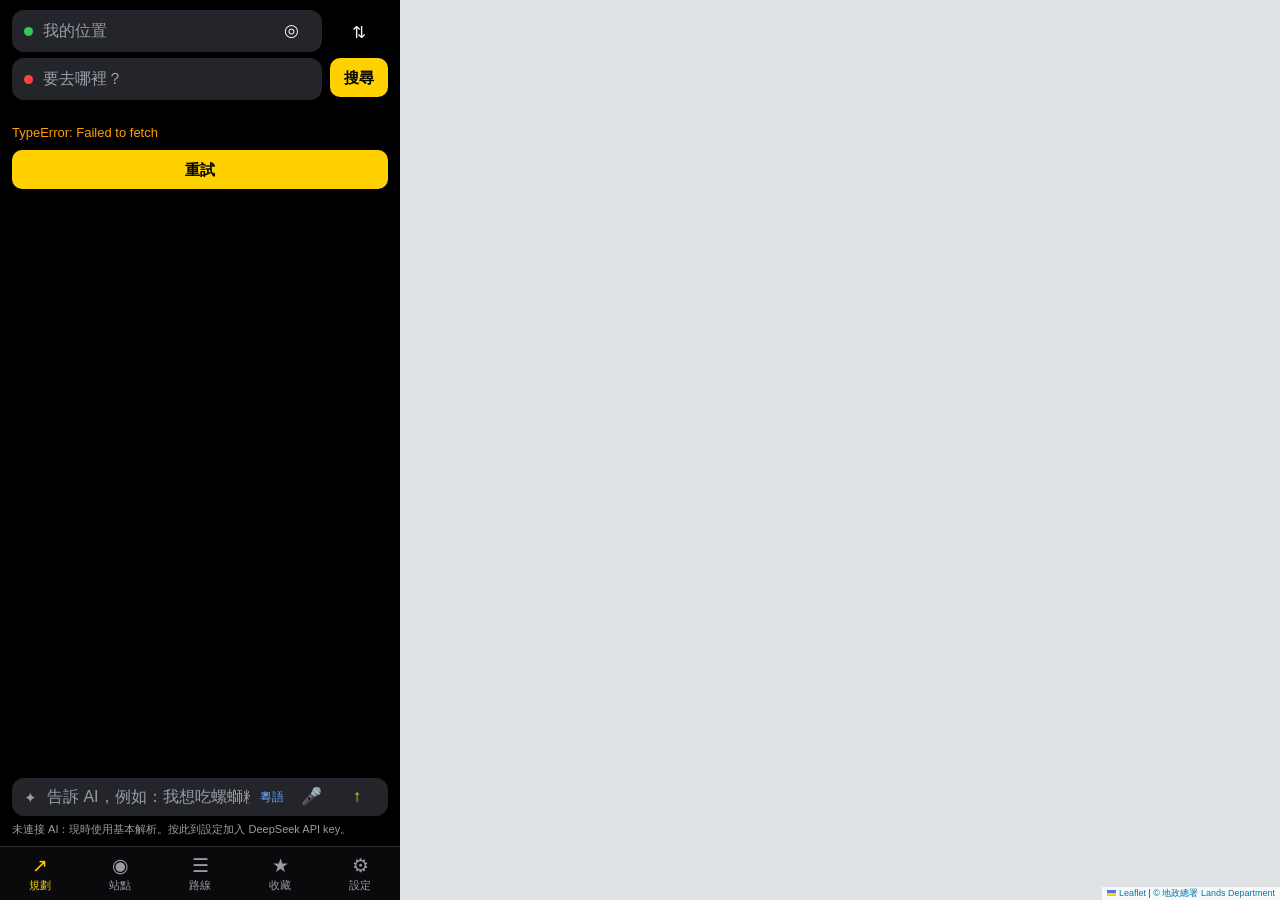
==== index.html @ 57828a0c "Add a phone version as a static web app - web/ is an installable page with no server: every data sou" ====
<!doctype html>
<html lang="zh-Hant">
<head>
  <meta charset="utf-8">
  <meta name="viewport" content="width=device-width, initial-scale=1, viewport-fit=cover">
  <title>hktransport</title>
  <meta name="description" content="香港公共交通：路線規劃、實時到站、AI 找地點及導航。">
  <meta name="theme-color" content="#000000">
  <meta name="apple-mobile-web-app-capable" content="yes">
  <meta name="apple-mobile-web-app-status-bar-style" content="black-translucent">
  <meta name="apple-mobile-web-app-title" content="hktransport">
  <meta http-equiv="Content-Security-Policy" content="default-src 'self'; script-src 'self'; style-src 'self' 'unsafe-inline'; img-src 'self' data: https://mapapi.geodata.gov.hk; connect-src 'self' https://data.hkbus.app https://hkbus.github.io https://data.etabus.gov.hk https://rt.data.gov.hk https://data.etagmb.gov.hk https://www.map.gov.hk https://photon.komoot.io https://api.deepseek.com; worker-src 'self'; manifest-src 'self'; base-uri 'none'; form-action 'none'">
  <link rel="manifest" href="manifest.webmanifest">
  <link rel="icon" href="icon-192.png">
  <link rel="apple-touch-icon" href="apple-touch-icon.png">
  <link rel="stylesheet" href="vendor/leaflet.css">
  <link rel="stylesheet" href="styles.css">
</head>
<body>
  <div id="app">
    <section id="top"></section>
    <div id="map"></div>
    <section id="sheet"></section>
    <section id="bottom"></section>
    <nav id="tabs" aria-label="Main"></nav>
  </div>
  <noscript>hktransport 需要 JavaScript。</noscript>
  <script src="vendor/leaflet.js"></script>
  <script type="module" src="js/app.js"></script>
</body>
</html>
---- vendor/leaflet.css ----
/* required styles */

.leaflet-pane,
.leaflet-tile,
.leaflet-marker-icon,
.leaflet-marker-shadow,
.leaflet-tile-container,
.leaflet-pane > svg,
.leaflet-pane > canvas,
.leaflet-zoom-box,
.leaflet-image-layer,
.leaflet-layer {
	position: absolute;
	left: 0;
	top: 0;
	}
.leaflet-container {
	overflow: hidden;
	}
.leaflet-tile,
.leaflet-marker-icon,
.leaflet-marker-shadow {
	-webkit-user-select: none;
	   -moz-user-select: none;
	        user-select: none;
	  -webkit-user-drag: none;
	}
/* Prevents IE11 from highlighting tiles in blue */
.leaflet-tile::selection {
	background: transparent;
}
/* Safari renders non-retina tile on retina better with this, but Chrome is worse */
.leaflet-safari .leaflet-tile {
	image-rendering: -webkit-optimize-contrast;
	}
/* hack that prevents hw layers "stretching" when loading new tiles */
.leaflet-safari .leaflet-tile-container {
	width: 1600px;
	height: 1600px;
	-webkit-transform-origin: 0 0;
	}
.leaflet-marker-icon,
.leaflet-marker-shadow {
	display: block;
	}
/* .leaflet-container svg: reset svg max-width decleration shipped in Joomla! (joomla.org) 3.x */
/* .leaflet-container img: map is broken in FF if you have max-width: 100% on tiles */
.leaflet-container .leaflet-overlay-pane svg {
	max-width: none !important;
	max-height: none !important;
	}
.leaflet-container .leaflet-marker-pane img,
.leaflet-container .leaflet-shadow-pane img,
.leaflet-container .leaflet-tile-pane img,
.leaflet-container img.leaflet-image-layer,
.leaflet-container .leaflet-tile {
	max-width: none !important;
	max-height: none !important;
	width: auto;
	padding: 0;
	}

.leaflet-container img.leaflet-tile {
	/* See: https://bugs.chromium.org/p/chromium/issues/detail?id=600120 */
	mix-blend-mode: plus-lighter;
}

.leaflet-container.leaflet-touch-zoom {
	-ms-touch-action: pan-x pan-y;
	touch-action: pan-x pan-y;
	}
.leaflet-container.leaflet-touch-drag {
	-ms-touch-action: pinch-zoom;
	/* Fallback for FF which doesn't support pinch-zoom */
	touch-action: none;
	touch-action: pinch-zoom;
}
.leaflet-container.leaflet-touch-drag.leaflet-touch-zoom {
	-ms-touch-action: none;
	touch-action: none;
}
.leaflet-container {
	-webkit-tap-highlight-color: transparent;
}
.leaflet-container a {
	-webkit-tap-highlight-color: rgba(51, 181, 229, 0.4);
}
.leaflet-tile {
	filter: inherit;
	visibility: hidden;
	}
.leaflet-tile-loaded {
	visibility: inherit;
	}
.leaflet-zoom-box {
	width: 0;
	height: 0;
	-moz-box-sizing: border-box;
	     box-sizing: border-box;
	z-index: 800;
	}
/* workaround for https://bugzilla.mozilla.org/show_bug.cgi?id=888319 */
.leaflet-overlay-pane svg {
	-moz-user-select: none;
	}

.leaflet-pane         { z-index: 400; }

.leaflet-tile-pane    { z-index: 200; }
.leaflet-overlay-pane { z-index: 400; }
.leaflet-shadow-pane  { z-index: 500; }
.leaflet-marker-pane  { z-index: 600; }
.leaflet-tooltip-pane   { z-index: 650; }
.leaflet-popup-pane   { z-index: 700; }

.leaflet-map-pane canvas { z-index: 100; }
.leaflet-map-pane svg    { z-index: 200; }

.leaflet-vml-shape {
	width: 1px;
	height: 1px;
	}
.lvml {
	behavior: url(#default#VML);
	display: inline-block;
	position: absolute;
	}


/* control positioning */

.leaflet-control {
	position: relative;
	z-index: 800;
	pointer-events: visiblePainted; /* IE 9-10 doesn't have auto */
	pointer-events: auto;
	}
.leaflet-top,
.leaflet-bottom {
	position: absolute;
	z-index: 1000;
	pointer-events: none;
	}
.leaflet-top {
	top: 0;
	}
.leaflet-right {
	right: 0;
	}
.leaflet-bottom {
	bottom: 0;
	}
.leaflet-left {
	left: 0;
	}
.leaflet-control {
	float: left;
	clear: both;
	}
.leaflet-right .leaflet-control {
	float: right;
	}
.leaflet-top .leaflet-control {
	margin-top: 10px;
	}
.leaflet-bottom .leaflet-control {
	margin-bottom: 10px;
	}
.leaflet-left .leaflet-control {
	margin-left: 10px;
	}
.leaflet-right .leaflet-control {
	margin-right: 10px;
	}


/* zoom and fade animations */

.leaflet-fade-anim .leaflet-popup {
	opacity: 0;
	-webkit-transition: opacity 0.2s linear;
	   -moz-transition: opacity 0.2s linear;
	        transition: opacity 0.2s linear;
	}
.leaflet-fade-anim .leaflet-map-pane .leaflet-popup {
	opacity: 1;
	}
.leaflet-zoom-animated {
	-webkit-transform-origin: 0 0;
	    -ms-transform-origin: 0 0;
	        transform-origin: 0 0;
	}
svg.leaflet-zoom-animated {
	will-change: transform;
}

.leaflet-zoom-anim .leaflet-zoom-animated {
	-webkit-transition: -webkit-transform 0.25s cubic-bezier(0,0,0.25,1);
	   -moz-transition:    -moz-transform 0.25s cubic-bezier(0,0,0.25,1);
	        transition:         transform 0.25s cubic-bezier(0,0,0.25,1);
	}
.leaflet-zoom-anim .leaflet-tile,
.leaflet-pan-anim .leaflet-tile {
	-webkit-transition: none;
	   -moz-transition: none;
	        transition: none;
	}

.leaflet-zoom-anim .leaflet-zoom-hide {
	visibility: hidden;
	}


/* cursors */

.leaflet-interactive {
	cursor: pointer;
	}
.leaflet-grab {
	cursor: -webkit-grab;
	cursor:    -moz-grab;
	cursor:         grab;
	}
.leaflet-crosshair,
.leaflet-crosshair .leaflet-interactive {
	cursor: crosshair;
	}
.leaflet-popup-pane,
.leaflet-control {
	cursor: auto;
	}
.leaflet-dragging .leaflet-grab,
.leaflet-dragging .leaflet-grab .leaflet-interactive,
.leaflet-dragging .leaflet-marker-draggable {
	cursor: move;
	cursor: -webkit-grabbing;
	cursor:    -moz-grabbing;
	cursor:         grabbing;
	}

/* marker & overlays interactivity */
.leaflet-marker-icon,
.leaflet-marker-shadow,
.leaflet-image-layer,
.leaflet-pane > svg path,
.leaflet-tile-container {
	pointer-events: none;
	}

.leaflet-marker-icon.leaflet-interactive,
.leaflet-image-layer.leaflet-interactive,
.leaflet-pane > svg path.leaflet-interactive,
svg.leaflet-image-layer.leaflet-interactive path {
	pointer-events: visiblePainted; /* IE 9-10 doesn't have auto */
	pointer-events: auto;
	}

/* visual tweaks */

.leaflet-container {
	background: #ddd;
	outline-offset: 1px;
	}
.leaflet-container a {
	color: #0078A8;
	}
.leaflet-zoom-box {
	border: 2px dotted #38f;
	background: rgba(255,255,255,0.5);
	}


/* general typography */
.leaflet-container {
	font-family: "Helvetica Neue", Arial, Helvetica, sans-serif;
	font-size: 12px;
	font-size: 0.75rem;
	line-height: 1.5;
	}


/* general toolbar styles */

.leaflet-bar {
	box-shadow: 0 1px 5px rgba(0,0,0,0.65);
	border-radius: 4px;
	}
.leaflet-bar a {
	background-color: #fff;
	border-bottom: 1px solid #ccc;
	width: 26px;
	height: 26px;
	line-height: 26px;
	display: block;
	text-align: center;
	text-decoration: none;
	color: black;
	}
.leaflet-bar a,
.leaflet-control-layers-toggle {
	background-position: 50% 50%;
	background-repeat: no-repeat;
	display: block;
	}
.leaflet-bar a:hover,
.leaflet-bar a:focus {
	background-color: #f4f4f4;
	}
.leaflet-bar a:first-child {
	border-top-left-radius: 4px;
	border-top-right-radius: 4px;
	}
.leaflet-bar a:last-child {
	border-bottom-left-radius: 4px;
	border-bottom-right-radius: 4px;
	border-bottom: none;
	}
.leaflet-bar a.leaflet-disabled {
	cursor: default;
	background-color: #f4f4f4;
	color: #bbb;
	}

.leaflet-touch .leaflet-bar a {
	width: 30px;
	height: 30px;
	line-height: 30px;
	}
.leaflet-touch .leaflet-bar a:first-child {
	border-top-left-radius: 2px;
	border-top-right-radius: 2px;
	}
.leaflet-touch .leaflet-bar a:last-child {
	border-bottom-left-radius: 2px;
	border-bottom-right-radius: 2px;
	}

/* zoom control */

.leaflet-control-zoom-in,
.leaflet-control-zoom-out {
	font: bold 18px 'Lucida Console', Monaco, monospace;
	text-indent: 1px;
	}

.leaflet-touch .leaflet-control-zoom-in, .leaflet-touch .leaflet-control-zoom-out  {
	font-size: 22px;
	}


/* layers control */

.leaflet-control-layers {
	box-shadow: 0 1px 5px rgba(0,0,0,0.4);
	background: #fff;
	border-radius: 5px;
	}
.leaflet-control-layers-toggle {
	background-image: url(images/layers.png);
	width: 36px;
	height: 36px;
	}
.leaflet-retina .leaflet-control-layers-toggle {
	background-image: url(images/layers-2x.png);
	background-size: 26px 26px;
	}
.leaflet-touch .leaflet-control-layers-toggle {
	width: 44px;
	height: 44px;
	}
.leaflet-control-layers .leaflet-control-layers-list,
.leaflet-control-layers-expanded .leaflet-control-layers-toggle {
	display: none;
	}
.leaflet-control-layers-expanded .leaflet-control-layers-list {
	display: block;
	position: relative;
	}
.leaflet-control-layers-expanded {
	padding: 6px 10px 6px 6px;
	color: #333;
	background: #fff;
	}
.leaflet-control-layers-scrollbar {
	overflow-y: scroll;
	overflow-x: hidden;
	padding-right: 5px;
	}
.leaflet-control-layers-selector {
	margin-top: 2px;
	position: relative;
	top: 1px;
	}
.leaflet-control-layers label {
	display: block;
	font-size: 13px;
	font-size: 1.08333em;
	}
.leaflet-control-layers-separator {
	height: 0;
	border-top: 1px solid #ddd;
	margin: 5px -10px 5px -6px;
	}

/* Default icon URLs */
.leaflet-default-icon-path { /* used only in path-guessing heuristic, see L.Icon.Default */
	background-image: url(images/marker-icon.png);
	}


/* attribution and scale controls */

.leaflet-container .leaflet-control-attribution {
	background: #fff;
	background: rgba(255, 255, 255, 0.8);
	margin: 0;
	}
.leaflet-control-attribution,
.leaflet-control-scale-line {
	padding: 0 5px;
	color: #333;
	line-height: 1.4;
	}
.leaflet-control-attribution a {
	text-decoration: none;
	}
.leaflet-control-attribution a:hover,
.leaflet-control-attribution a:focus {
	text-decoration: underline;
	}
.leaflet-attribution-flag {
	display: inline !important;
	vertical-align: baseline !important;
	width: 1em;
	height: 0.6669em;
	}
.leaflet-left .leaflet-control-scale {
	margin-left: 5px;
	}
.leaflet-bottom .leaflet-control-scale {
	margin-bottom: 5px;
	}
.leaflet-control-scale-line {
	border: 2px solid #777;
	border-top: none;
	line-height: 1.1;
	padding: 2px 5px 1px;
	white-space: nowrap;
	-moz-box-sizing: border-box;
	     box-sizing: border-box;
	background: rgba(255, 255, 255, 0.8);
	text-shadow: 1px 1px #fff;
	}
.leaflet-control-scale-line:not(:first-child) {
	border-top: 2px solid #777;
	border-bottom: none;
	margin-top: -2px;
	}
.leaflet-control-scale-line:not(:first-child):not(:last-child) {
	border-bottom: 2px solid #777;
	}

.leaflet-touch .leaflet-control-attribution,
.leaflet-touch .leaflet-control-layers,
.leaflet-touch .leaflet-bar {
	box-shadow: none;
	}
.leaflet-touch .leaflet-control-layers,
.leaflet-touch .leaflet-bar {
	border: 2px solid rgba(0,0,0,0.2);
	background-clip: padding-box;
	}


/* popup */

.leaflet-popup {
	position: absolute;
	text-align: center;
	margin-bottom: 20px;
	}
.leaflet-popup-content-wrapper {
	padding: 1px;
	text-align: left;
	border-radius: 12px;
	}
.leaflet-popup-content {
	margin: 13px 24px 13px 20px;
	line-height: 1.3;
	font-size: 13px;
	font-size: 1.08333em;
	min-height: 1px;
	}
.leaflet-popup-content p {
	margin: 17px 0;
	margin: 1.3em 0;
	}
.leaflet-popup-tip-container {
	width: 40px;
	height: 20px;
	position: absolute;
	left: 50%;
	margin-top: -1px;
	margin-left: -20px;
	overflow: hidden;
	pointer-events: none;
	}
.leaflet-popup-tip {
	width: 17px;
	height: 17px;
	padding: 1px;

	margin: -10px auto 0;
	pointer-events: auto;

	-webkit-transform: rotate(45deg);
	   -moz-transform: rotate(45deg);
	    -ms-transform: rotate(45deg);
	        transform: rotate(45deg);
	}
.leaflet-popup-content-wrapper,
.leaflet-popup-tip {
	background: white;
	color: #333;
	box-shadow: 0 3px 14px rgba(0,0,0,0.4);
	}
.leaflet-container a.leaflet-popup-close-button {
	position: absolute;
	top: 0;
	right: 0;
	border: none;
	text-align: center;
	width: 24px;
	height: 24px;
	font: 16px/24px Tahoma, Verdana, sans-serif;
	color: #757575;
	text-decoration: none;
	background: transparent;
	}
.leaflet-container a.leaflet-popup-close-button:hover,
.leaflet-container a.leaflet-popup-close-button:focus {
	color: #585858;
	}
.leaflet-popup-scrolled {
	overflow: auto;
	}

.leaflet-oldie .leaflet-popup-content-wrapper {
	-ms-zoom: 1;
	}
.leaflet-oldie .leaflet-popup-tip {
	width: 24px;
	margin: 0 auto;

	-ms-filter: "progid:DXImageTransform.Microsoft.Matrix(M11=0.70710678, M12=0.70710678, M21=-0.70710678, M22=0.70710678)";
	filter: progid:DXImageTransform.Microsoft.Matrix(M11=0.70710678, M12=0.70710678, M21=-0.70710678, M22=0.70710678);
	}

.leaflet-oldie .leaflet-control-zoom,
.leaflet-oldie .leaflet-control-layers,
.leaflet-oldie .leaflet-popup-content-wrapper,
.leaflet-oldie .leaflet-popup-tip {
	border: 1px solid #999;
	}


/* div icon */

.leaflet-div-icon {
	background: #fff;
	border: 1px solid #666;
	}


/* Tooltip */
/* Base styles for the element that has a tooltip */
.leaflet-tooltip {
	position: absolute;
	padding: 6px;
	background-color: #fff;
	border: 1px solid #fff;
	border-radius: 3px;
	color: #222;
	white-space: nowrap;
	-webkit-user-select: none;
	-moz-user-select: none;
	-ms-user-select: none;
	user-select: none;
	pointer-events: none;
	box-shadow: 0 1px 3px rgba(0,0,0,0.4);
	}
.leaflet-tooltip.leaflet-interactive {
	cursor: pointer;
	pointer-events: auto;
	}
.leaflet-tooltip-top:before,
.leaflet-tooltip-bottom:before,
.leaflet-tooltip-left:before,
.leaflet-tooltip-right:before {
	position: absolute;
	pointer-events: none;
	border: 6px solid transparent;
	background: transparent;
	content: "";
	}

/* Directions */

.leaflet-tooltip-bottom {
	margin-top: 6px;
}
.leaflet-tooltip-top {
	margin-top: -6px;
}
.leaflet-tooltip-bottom:before,
.leaflet-tooltip-top:before {
	left: 50%;
	margin-left: -6px;
	}
.leaflet-tooltip-top:before {
	bottom: 0;
	margin-bottom: -12px;
	border-top-color: #fff;
	}
.leaflet-tooltip-bottom:before {
	top: 0;
	margin-top: -12px;
	margin-left: -6px;
	border-bottom-color: #fff;
	}
.leaflet-tooltip-left {
	margin-left: -6px;
}
.leaflet-tooltip-right {
	margin-left: 6px;
}
.leaflet-tooltip-left:before,
.leaflet-tooltip-right:before {
	top: 50%;
	margin-top: -6px;
	}
.leaflet-tooltip-left:before {
	right: 0;
	margin-right: -12px;
	border-left-color: #fff;
	}
.leaflet-tooltip-right:before {
	left: 0;
	margin-left: -12px;
	border-right-color: #fff;
	}

/* Printing */

@media print {
	/* Prevent printers from removing background-images of controls. */
	.leaflet-control {
		-webkit-print-color-adjust: exact;
		print-color-adjust: exact;
		}
	}
---- styles.css ----
:root {
  --bg: #000; --card: #16171b; --field: #23252b; --line: #2d2f36;
  --text: #f5f5f7; --muted: #9a9ca5; --accent: #ffd100; --blue: #2f7bf6;
  --green: #35c759; --orange: #ff9f0a; --red: #ff453a; --radius: 12px;
}
* { box-sizing: border-box; -webkit-tap-highlight-color: transparent; }
html, body { height: 100%; margin: 0; background: var(--bg); color: var(--text); }
body { font: 15px/1.4 -apple-system, BlinkMacSystemFont, "PingFang HK", "Noto Sans TC", "Segoe UI", sans-serif; overscroll-behavior: none; }
button, input { font: inherit; color: inherit; }
button { border: 0; background: none; cursor: pointer; padding: 0; }
button:disabled { opacity: .45; cursor: default; }
input { width: 100%; min-width: 0; border: 0; outline: 0; background: none; font-size: 16px; } /* 16px stops iOS zooming in. */
input::placeholder { color: var(--muted); }
:focus-visible { outline: 2px solid var(--accent); outline-offset: 2px; }

#app { position: fixed; inset: 0; display: flex; flex-direction: column; padding-top: env(safe-area-inset-top); }
#top { flex: none; padding: 10px 12px 6px; display: flex; flex-direction: column; gap: 8px; }
#top:empty { display: none; }
#map { flex: 0 0 34%; min-height: 150px; background: #dfe3e6; }
#map.hidden { display: none; }
#map.tall { flex-basis: 46%; }
#sheet { flex: 1 1 0; min-height: 0; overflow-y: auto; -webkit-overflow-scrolling: touch; padding: 10px 12px; display: flex; flex-direction: column; gap: 8px; }
#bottom { flex: none; padding: 0 12px 8px; display: flex; flex-direction: column; gap: 6px; }
#bottom:empty { display: none; }
#tabs { flex: none; display: flex; border-top: 1px solid var(--line); padding-bottom: env(safe-area-inset-bottom); background: #0a0a0c; }
#tabs button { flex: 1; padding: 8px 0 7px; display: flex; flex-direction: column; align-items: center; gap: 1px; color: var(--muted); font-size: 11px; }
#tabs button[aria-current="page"] { color: var(--accent); }
#tabs .glyph { font-size: 19px; line-height: 22px; }

.row { display: flex; align-items: center; gap: 8px; }
.grow { flex: 1; min-width: 0; }
.muted { color: var(--muted); }
.small { font-size: 12px; }
.tiny { font-size: 11px; }
.bold { font-weight: 600; }
.yellow { color: var(--accent); }
.green { color: var(--green); }
.orange { color: var(--orange); }
.ellipsis { overflow: hidden; text-overflow: ellipsis; white-space: nowrap; }

.field { display: flex; align-items: center; gap: 8px; height: 42px; padding: 0 12px; background: var(--field); border-radius: var(--radius); flex: 1; min-width: 0; }
.dot { width: 9px; height: 9px; border-radius: 50%; flex: none; background: var(--green); }
.dot.red { background: var(--red); }
.icon-button { width: 38px; height: 38px; flex: none; display: grid; place-items: center; border-radius: 10px; font-size: 17px; }
.primary { background: var(--accent); color: #000; font-weight: 600; border-radius: 10px; padding: 9px 14px; flex: none; }
.danger { background: var(--red); color: #fff; }
.blue { background: var(--blue); color: #fff; }
.wide { width: 100%; text-align: center; }
.link { color: #64a8ff; font-size: 12px; flex: none; }

.segments { display: flex; background: var(--field); border-radius: 9px; padding: 2px; gap: 2px; }
.segments button { flex: 1; padding: 5px 6px; border-radius: 7px; font-size: 13px; color: var(--muted); white-space: nowrap; }
.segments button[aria-pressed="true"] { background: #4a4d57; color: var(--text); }

.card { background: var(--card); border-radius: var(--radius); padding: 12px; display: flex; flex-direction: column; gap: 8px; }
.tap { text-align: left; width: 100%; display: block; color: inherit; }
.big { font-size: 24px; font-weight: 700; font-variant-numeric: tabular-nums; }
.badge { display: inline-block; min-width: 34px; padding: 1px 7px; border-radius: 6px; font-size: 12px; font-weight: 700; text-align: center; color: #fff; white-space: nowrap; }
.badge.dark { color: #000; }
.chips { display: flex; flex-wrap: wrap; align-items: center; gap: 4px; }
.divider { height: 1px; background: var(--line); }
.notice { color: var(--orange); font-size: 13px; }
.spinner { width: 15px; height: 15px; border: 2px solid var(--line); border-top-color: var(--accent); border-radius: 50%; animation: spin .8s linear infinite; flex: none; }
@keyframes spin { to { transform: rotate(360deg); } }

.history { display: flex; align-items: flex-start; gap: 6px; font-size: 12px; }
.history .list { display: flex; gap: 5px; flex: 1; min-width: 0; overflow: hidden; }
.history .list.open { flex-wrap: wrap; }
.history .chip { background: var(--field); border-radius: 13px; padding: 3px 9px; white-space: nowrap; flex: none; }

.area { background: var(--card); border-radius: var(--radius); padding: 10px 12px; display: flex; flex-direction: column; gap: 8px; }
.area .choices { display: flex; flex-wrap: wrap; gap: 6px; }
.area .choices button { background: var(--field); border-radius: 15px; padding: 5px 12px; font-size: 14px; }

.eta-grid { display: grid; grid-template-columns: 1fr 1fr; gap: 6px; }
.eta-box { background: var(--field); border-radius: 9px; padding: 8px 10px; }
.num { width: 24px; height: 24px; flex: none; border-radius: 50%; background: var(--orange); color: #fff; font-size: 13px; font-weight: 700; display: grid; place-items: center; }

.nav-banner { position: absolute; top: 8px; left: 8px; right: 8px; z-index: 1000; background: rgba(20, 21, 25, .94); border-radius: 12px; padding: 10px 12px; display: flex; align-items: center; gap: 10px; font-size: 14px; font-weight: 600; }
.stop-label { background: rgba(255, 255, 255, .92); border: 0; box-shadow: none; color: #222; font-size: 11px; padding: 0 3px; border-radius: 3px; }
.route-chip { display: inline-block; transform: translate(-50%, -130%); padding: 1px 6px; border: 1px solid #fff; border-radius: 5px; color: #fff; font-size: 11px; font-weight: 700; white-space: nowrap; }
.route-chip.dark { color: #000; }
.pin { width: 26px; height: 26px; margin: -13px 0 0 -13px; border-radius: 50%; border: 2px solid #fff; display: grid; place-items: center; color: #fff; font-size: 12px; font-weight: 700; box-shadow: 0 1px 3px rgba(0, 0, 0, .4); }
.me { width: 18px; height: 18px; margin: -9px 0 0 -9px; border-radius: 50%; background: var(--blue); border: 3px solid #fff; box-shadow: 0 1px 4px rgba(0, 0, 0, .5); }
.leaflet-control-attribution { font-size: 9px; }
.leaflet-container { font: inherit; }

/* Wider screens: the list sits beside the map. */
@media (min-width: 820px) {
  #app { display: grid; grid-template-columns: 400px 1fr; grid-template-rows: auto 1fr auto auto; }
  #top { grid-column: 1; grid-row: 1; }
  #sheet { grid-column: 1; grid-row: 2; }
  #bottom { grid-column: 1; grid-row: 3; }
  #tabs { grid-column: 1; grid-row: 4; }
  #map, #map.tall { grid-column: 2; grid-row: 1 / -1; height: 100%; }
  #app.no-map { grid-template-columns: minmax(0, 720px); justify-content: center; }
}

/* Stop names appear as you zoom in, so the whole route stays readable. */
#map.far.many-stops .stop-label { display: none; }

/* Stacked fields keep their height instead of sharing the column. */
#top .grow > .field { flex: none; }
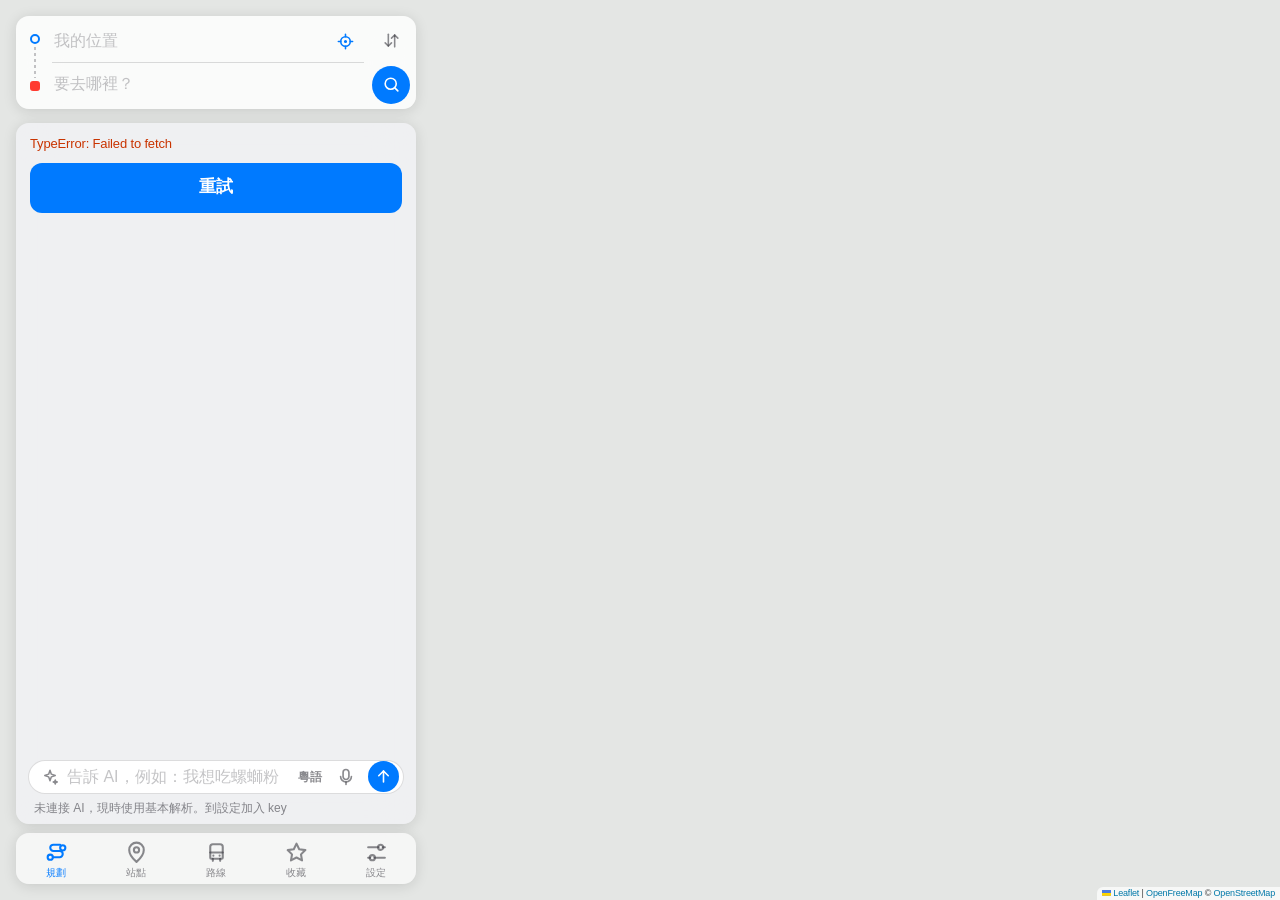
==== commit c80639fc: "Redesign the web app in Apple's visual style - Full-screen map with a floating search card and a dra" ====
--- a/index.html
+++ b/index.html
@@ -5,27 +5,34 @@
   <meta name="viewport" content="width=device-width, initial-scale=1, viewport-fit=cover">
   <title>hktransport</title>
   <meta name="description" content="香港公共交通：路線規劃、實時到站、AI 找地點及導航。">
-  <meta name="theme-color" content="#000000">
+  <meta name="theme-color" content="#f2f2f7" media="(prefers-color-scheme: light)">
+  <meta name="theme-color" content="#000000" media="(prefers-color-scheme: dark)">
   <meta name="apple-mobile-web-app-capable" content="yes">
-  <meta name="apple-mobile-web-app-status-bar-style" content="black-translucent">
+  <meta name="apple-mobile-web-app-status-bar-style" content="default">
   <meta name="apple-mobile-web-app-title" content="hktransport">
-  <meta http-equiv="Content-Security-Policy" content="default-src 'self'; script-src 'self'; style-src 'self' 'unsafe-inline'; img-src 'self' data: https://mapapi.geodata.gov.hk; connect-src 'self' https://data.hkbus.app https://hkbus.github.io https://data.etabus.gov.hk https://rt.data.gov.hk https://data.etagmb.gov.hk https://www.map.gov.hk https://photon.komoot.io https://api.deepseek.com; worker-src 'self'; manifest-src 'self'; base-uri 'none'; form-action 'none'">
+  <meta http-equiv="Content-Security-Policy" content="default-src 'self'; script-src 'self'; style-src 'self' 'unsafe-inline'; img-src 'self' data: blob:; connect-src 'self' https://tiles.openfreemap.org https://data.hkbus.app https://hkbus.github.io https://data.etabus.gov.hk https://rt.data.gov.hk https://data.etagmb.gov.hk https://www.map.gov.hk https://photon.komoot.io https://api.deepseek.com; worker-src 'self' blob:; manifest-src 'self'; base-uri 'none'; form-action 'none'">
   <link rel="manifest" href="manifest.webmanifest">
   <link rel="icon" href="icon-192.png">
   <link rel="apple-touch-icon" href="apple-touch-icon.png">
   <link rel="stylesheet" href="vendor/leaflet.css">
-  <link rel="stylesheet" href="styles.css">
+  <link rel="stylesheet" href="vendor/maplibre-gl.css">
+  <link rel="stylesheet" href="styles.css?v=dev">
 </head>
 <body>
   <div id="app">
+    <div id="map"></div>
     <section id="top"></section>
-    <div id="map"></div>
-    <section id="sheet"></section>
-    <section id="bottom"></section>
+    <section id="panel">
+      <div id="grabber" role="slider" aria-label="Resize panel" aria-valuetext="half" tabindex="0"></div>
+      <div id="sheet"></div>
+      <div id="bottom"></div>
+    </section>
     <nav id="tabs" aria-label="Main"></nav>
   </div>
   <noscript>hktransport 需要 JavaScript。</noscript>
   <script src="vendor/leaflet.js"></script>
-  <script type="module" src="js/app.js"></script>
+  <script src="vendor/maplibre-gl.js"></script>
+  <script src="vendor/leaflet-maplibre-gl.js"></script>
+  <script type="module" src="js/app.js?v=dev"></script>
 </body>
 </html>
--- a/vendor/maplibre-gl.css
+++ b/vendor/maplibre-gl.css
@@ -0,0 +1 @@
+.maplibregl-map{font:12px/20px Helvetica Neue,Arial,Helvetica,sans-serif;overflow:hidden;position:relative;-webkit-tap-highlight-color:rgb(0 0 0/0)}.maplibregl-canvas{left:0;position:absolute;top:0}.maplibregl-map:fullscreen{height:100%;width:100%}.maplibregl-ctrl-group button.maplibregl-ctrl-compass{touch-action:none}.maplibregl-canvas-container.maplibregl-interactive,.maplibregl-ctrl-group button.maplibregl-ctrl-compass{cursor:grab;-webkit-user-select:none;-moz-user-select:none;user-select:none}.maplibregl-canvas-container.maplibregl-interactive.maplibregl-track-pointer{cursor:pointer}.maplibregl-canvas-container.maplibregl-interactive:active,.maplibregl-ctrl-group button.maplibregl-ctrl-compass:active{cursor:grabbing}.maplibregl-canvas-container.maplibregl-touch-zoom-rotate,.maplibregl-canvas-container.maplibregl-touch-zoom-rotate .maplibregl-canvas{touch-action:pan-x pan-y}.maplibregl-canvas-container.maplibregl-touch-drag-pan,.maplibregl-canvas-container.maplibregl-touch-drag-pan .maplibregl-canvas{touch-action:pinch-zoom}.maplibregl-canvas-container.maplibregl-touch-zoom-rotate.maplibregl-touch-drag-pan,.maplibregl-canvas-container.maplibregl-touch-zoom-rotate.maplibregl-touch-drag-pan .maplibregl-canvas{touch-action:none}.maplibregl-canvas-container.maplibregl-touch-drag-pan.maplibregl-cooperative-gestures,.maplibregl-canvas-container.maplibregl-touch-drag-pan.maplibregl-cooperative-gestures .maplibregl-canvas{touch-action:pan-x pan-y}.maplibregl-ctrl-bottom-left,.maplibregl-ctrl-bottom-right,.maplibregl-ctrl-top-left,.maplibregl-ctrl-top-right{pointer-events:none;position:absolute;z-index:2}.maplibregl-ctrl-top-left{left:0;top:0}.maplibregl-ctrl-top-right{right:0;top:0}.maplibregl-ctrl-bottom-left{bottom:0;left:0}.maplibregl-ctrl-bottom-right{bottom:0;right:0}.maplibregl-ctrl{clear:both;pointer-events:auto;transform:translate(0)}.maplibregl-ctrl-top-left .maplibregl-ctrl{float:left;margin:10px 0 0 10px}.maplibregl-ctrl-top-right .maplibregl-ctrl{float:right;margin:10px 10px 0 0}.maplibregl-ctrl-bottom-left .maplibregl-ctrl{float:left;margin:0 0 10px 10px}.maplibregl-ctrl-bottom-right .maplibregl-ctrl{float:right;margin:0 10px 10px 0}.maplibregl-ctrl-group{background:#fff;border-radius:4px}.maplibregl-ctrl-group:not(:empty){box-shadow:0 0 0 2px rgba(0,0,0,.1)}@media (forced-colors:active){.maplibregl-ctrl-group:not(:empty){box-shadow:0 0 0 2px ButtonText}}.maplibregl-ctrl-group button{background-color:transparent;border:0;box-sizing:border-box;cursor:pointer;display:block;height:29px;outline:none;padding:0;width:29px}.maplibregl-ctrl-group button+button{border-top:1px solid #ddd}.maplibregl-ctrl button .maplibregl-ctrl-icon{background-position:50%;background-repeat:no-repeat;display:block;height:100%;width:100%}@media (forced-colors:active){.maplibregl-ctrl-icon{background-color:transparent}.maplibregl-ctrl-group button+button{border-top:1px solid ButtonText}}.maplibregl-ctrl button::-moz-focus-inner{border:0;padding:0}.maplibregl-ctrl-attrib-button:focus,.maplibregl-ctrl-group button:focus{box-shadow:0 0 2px 2px #0096ff}.maplibregl-ctrl button:disabled{cursor:not-allowed}.maplibregl-ctrl button:disabled .maplibregl-ctrl-icon{opacity:.25}.maplibregl-ctrl button:not(:disabled):hover{background-color:rgb(0 0 0/5%)}.maplibregl-ctrl-group button:focus:focus-visible{box-shadow:0 0 2px 2px #0096ff}.maplibregl-ctrl-group button:focus:not(:focus-visible){box-shadow:none}.maplibregl-ctrl-group button:focus:first-child{border-radius:4px 4px 0 0}.maplibregl-ctrl-group button:focus:last-child{border-radius:0 0 4px 4px}.maplibregl-ctrl-group button:focus:only-child{border-radius:inherit}.maplibregl-ctrl button.maplibregl-ctrl-zoom-out .maplibregl-ctrl-icon{background-image:url("data:image/svg+xml;charset=utf-8,%3Csvg xmlns='http://www.w3.org/2000/svg' width='29' height='29' fill='%23333' viewBox='0 0 29 29'%3E%3Cpath d='M10 13c-.75 0-1.5.75-1.5 1.5S9.25 16 10 16h9c.75 0 1.5-.75 1.5-1.5S19.75 13 19 13z'/%3E%3C/svg%3E")}.maplibregl-ctrl button.maplibregl-ctrl-zoom-in .maplibregl-ctrl-icon{background-image:url("data:image/svg+xml;charset=utf-8,%3Csvg xmlns='http://www.w3.org/2000/svg' width='29' height='29' fill='%23333' viewBox='0 0 29 29'%3E%3Cpath d='M14.5 8.5c-.75 0-1.5.75-1.5 1.5v3h-3c-.75 0-1.5.75-1.5 1.5S9.25 16 10 16h3v3c0 .75.75 1.5 1.5 1.5S16 19.75 16 19v-3h3c.75 0 1.5-.75 1.5-1.5S19.75 13 19 13h-3v-3c0-.75-.75-1.5-1.5-1.5'/%3E%3C/svg%3E")}@media (forced-colors:active){.maplibregl-ctrl button.maplibregl-ctrl-zoom-out .maplibregl-ctrl-icon{background-image:url("data:image/svg+xml;charset=utf-8,%3Csvg xmlns='http://www.w3.org/2000/svg' width='29' height='29' fill='%23fff' viewBox='0 0 29 29'%3E%3Cpath d='M10 13c-.75 0-1.5.75-1.5 1.5S9.25 16 10 16h9c.75 0 1.5-.75 1.5-1.5S19.75 13 19 13z'/%3E%3C/svg%3E")}.maplibregl-ctrl button.maplibregl-ctrl-zoom-in .maplibregl-ctrl-icon{background-image:url("data:image/svg+xml;charset=utf-8,%3Csvg xmlns='http://www.w3.org/2000/svg' width='29' height='29' fill='%23fff' viewBox='0 0 29 29'%3E%3Cpath d='M14.5 8.5c-.75 0-1.5.75-1.5 1.5v3h-3c-.75 0-1.5.75-1.5 1.5S9.25 16 10 16h3v3c0 .75.75 1.5 1.5 1.5S16 19.75 16 19v-3h3c.75 0 1.5-.75 1.5-1.5S19.75 13 19 13h-3v-3c0-.75-.75-1.5-1.5-1.5'/%3E%3C/svg%3E")}}@media (forced-colors:active) and (prefers-color-scheme:light){.maplibregl-ctrl button.maplibregl-ctrl-zoom-out .maplibregl-ctrl-icon{background-image:url("data:image/svg+xml;charset=utf-8,%3Csvg xmlns='http://www.w3.org/2000/svg' width='29' height='29' viewBox='0 0 29 29'%3E%3Cpath d='M10 13c-.75 0-1.5.75-1.5 1.5S9.25 16 10 16h9c.75 0 1.5-.75 1.5-1.5S19.75 13 19 13z'/%3E%3C/svg%3E")}.maplibregl-ctrl button.maplibregl-ctrl-zoom-in .maplibregl-ctrl-icon{background-image:url("data:image/svg+xml;charset=utf-8,%3Csvg xmlns='http://www.w3.org/2000/svg' width='29' height='29' viewBox='0 0 29 29'%3E%3Cpath d='M14.5 8.5c-.75 0-1.5.75-1.5 1.5v3h-3c-.75 0-1.5.75-1.5 1.5S9.25 16 10 16h3v3c0 .75.75 1.5 1.5 1.5S16 19.75 16 19v-3h3c.75 0 1.5-.75 1.5-1.5S19.75 13 19 13h-3v-3c0-.75-.75-1.5-1.5-1.5'/%3E%3C/svg%3E")}}.maplibregl-ctrl button.maplibregl-ctrl-fullscreen .maplibregl-ctrl-icon{background-image:url("data:image/svg+xml;charset=utf-8,%3Csvg xmlns='http://www.w3.org/2000/svg' width='29' height='29' fill='%23333' viewBox='0 0 29 29'%3E%3Cpath d='M24 16v5.5c0 1.75-.75 2.5-2.5 2.5H16v-1l3-1.5-4-5.5 1-1 5.5 4 1.5-3zM6 16l1.5 3 5.5-4 1 1-4 5.5 3 1.5v1H7.5C5.75 24 5 23.25 5 21.5V16zm7-11v1l-3 1.5 4 5.5-1 1-5.5-4L6 13H5V7.5C5 5.75 5.75 5 7.5 5zm11 2.5c0-1.75-.75-2.5-2.5-2.5H16v1l3 1.5-4 5.5 1 1 5.5-4 1.5 3h1z'/%3E%3C/svg%3E")}.maplibregl-ctrl button.maplibregl-ctrl-shrink .maplibregl-ctrl-icon{background-image:url("data:image/svg+xml;charset=utf-8,%3Csvg xmlns='http://www.w3.org/2000/svg' width='29' height='29' viewBox='0 0 29 29'%3E%3Cpath d='M18.5 16c-1.75 0-2.5.75-2.5 2.5V24h1l1.5-3 5.5 4 1-1-4-5.5 3-1.5v-1zM13 18.5c0-1.75-.75-2.5-2.5-2.5H5v1l3 1.5L4 24l1 1 5.5-4 1.5 3h1zm3-8c0 1.75.75 2.5 2.5 2.5H24v-1l-3-1.5L25 5l-1-1-5.5 4L17 5h-1zM10.5 13c1.75 0 2.5-.75 2.5-2.5V5h-1l-1.5 3L5 4 4 5l4 5.5L5 12v1z'/%3E%3C/svg%3E")}@media (forced-colors:active){.maplibregl-ctrl button.maplibregl-ctrl-fullscreen .maplibregl-ctrl-icon{background-image:url("data:image/svg+xml;charset=utf-8,%3Csvg xmlns='http://www.w3.org/2000/svg' width='29' height='29' fill='%23fff' viewBox='0 0 29 29'%3E%3Cpath d='M24 16v5.5c0 1.75-.75 2.5-2.5 2.5H16v-1l3-1.5-4-5.5 1-1 5.5 4 1.5-3zM6 16l1.5 3 5.5-4 1 1-4 5.5 3 1.5v1H7.5C5.75 24 5 23.25 5 21.5V16zm7-11v1l-3 1.5 4 5.5-1 1-5.5-4L6 13H5V7.5C5 5.75 5.75 5 7.5 5zm11 2.5c0-1.75-.75-2.5-2.5-2.5H16v1l3 1.5-4 5.5 1 1 5.5-4 1.5 3h1z'/%3E%3C/svg%3E")}.maplibregl-ctrl button.maplibregl-ctrl-shrink .maplibregl-ctrl-icon{background-image:url("data:image/svg+xml;charset=utf-8,%3Csvg xmlns='http://www.w3.org/2000/svg' width='29' height='29' fill='%23fff' viewBox='0 0 29 29'%3E%3Cpath d='M18.5 16c-1.75 0-2.5.75-2.5 2.5V24h1l1.5-3 5.5 4 1-1-4-5.5 3-1.5v-1zM13 18.5c0-1.75-.75-2.5-2.5-2.5H5v1l3 1.5L4 24l1 1 5.5-4 1.5 3h1zm3-8c0 1.75.75 2.5 2.5 2.5H24v-1l-3-1.5L25 5l-1-1-5.5 4L17 5h-1zM10.5 13c1.75 0 2.5-.75 2.5-2.5V5h-1l-1.5 3L5 4 4 5l4 5.5L5 12v1z'/%3E%3C/svg%3E")}}@media (forced-colors:active) and (prefers-color-scheme:light){.maplibregl-ctrl button.maplibregl-ctrl-fullscreen .maplibregl-ctrl-icon{background-image:url("data:image/svg+xml;charset=utf-8,%3Csvg xmlns='http://www.w3.org/2000/svg' width='29' height='29' viewBox='0 0 29 29'%3E%3Cpath d='M24 16v5.5c0 1.75-.75 2.5-2.5 2.5H16v-1l3-1.5-4-5.5 1-1 5.5 4 1.5-3zM6 16l1.5 3 5.5-4 1 1-4 5.5 3 1.5v1H7.5C5.75 24 5 23.25 5 21.5V16zm7-11v1l-3 1.5 4 5.5-1 1-5.5-4L6 13H5V7.5C5 5.75 5.75 5 7.5 5zm11 2.5c0-1.75-.75-2.5-2.5-2.5H16v1l3 1.5-4 5.5 1 1 5.5-4 1.5 3h1z'/%3E%3C/svg%3E")}.maplibregl-ctrl button.maplibregl-ctrl-shrink .maplibregl-ctrl-icon{background-image:url("data:image/svg+xml;charset=utf-8,%3Csvg xmlns='http://www.w3.org/2000/svg' width='29' height='29' viewBox='0 0 29 29'%3E%3Cpath d='M18.5 16c-1.75 0-2.5.75-2.5 2.5V24h1l1.5-3 5.5 4 1-1-4-5.5 3-1.5v-1zM13 18.5c0-1.75-.75-2.5-2.5-2.5H5v1l3 1.5L4 24l1 1 5.5-4 1.5 3h1zm3-8c0 1.75.75 2.5 2.5 2.5H24v-1l-3-1.5L25 5l-1-1-5.5 4L17 5h-1zM10.5 13c1.75 0 2.5-.75 2.5-2.5V5h-1l-1.5 3L5 4 4 5l4 5.5L5 12v1z'/%3E%3C/svg%3E")}}.maplibregl-ctrl button.maplibregl-ctrl-compass .maplibregl-ctrl-icon{background-image:url("data:image/svg+xml;charset=utf-8,%3Csvg xmlns='http://www.w3.org/2000/svg' width='29' height='29' fill='%23333' viewBox='0 0 29 29'%3E%3Cpath d='m10.5 14 4-8 4 8z'/%3E%3Cpath fill='%23ccc' d='m10.5 16 4 8 4-8z'/%3E%3C/svg%3E")}@media (forced-colors:active){.maplibregl-ctrl button.maplibregl-ctrl-compass .maplibregl-ctrl-icon{background-image:url("data:image/svg+xml;charset=utf-8,%3Csvg xmlns='http://www.w3.org/2000/svg' width='29' height='29' fill='%23fff' viewBox='0 0 29 29'%3E%3Cpath d='m10.5 14 4-8 4 8z'/%3E%3Cpath fill='%23ccc' d='m10.5 16 4 8 4-8z'/%3E%3C/svg%3E")}}@media (forced-colors:active) and (prefers-color-scheme:light){.maplibregl-ctrl button.maplibregl-ctrl-compass .maplibregl-ctrl-icon{background-image:url("data:image/svg+xml;charset=utf-8,%3Csvg xmlns='http://www.w3.org/2000/svg' width='29' height='29' viewBox='0 0 29 29'%3E%3Cpath d='m10.5 14 4-8 4 8z'/%3E%3Cpath fill='%23ccc' d='m10.5 16 4 8 4-8z'/%3E%3C/svg%3E")}}.maplibregl-ctrl button.maplibregl-ctrl-terrain .maplibregl-ctrl-icon{background-image:url("data:image/svg+xml;charset=utf-8,%3Csvg xmlns='http://www.w3.org/2000/svg' width='22' height='22' fill='%23333' viewBox='0 0 22 22'%3E%3Cpath d='m1.754 13.406 4.453-4.851 3.09 3.09 3.281 3.277.969-.969-3.309-3.312 3.844-4.121 6.148 6.886h1.082v-.855l-7.207-8.07-4.84 5.187L6.169 6.57l-5.48 5.965v.871ZM.688 16.844h20.625v1.375H.688Zm0 0'/%3E%3C/svg%3E")}.maplibregl-ctrl button.maplibregl-ctrl-terrain-enabled .maplibregl-ctrl-icon{background-image:url("data:image/svg+xml;charset=utf-8,%3Csvg xmlns='http://www.w3.org/2000/svg' width='22' height='22' fill='%2333b5e5' viewBox='0 0 22 22'%3E%3Cpath d='m1.754 13.406 4.453-4.851 3.09 3.09 3.281 3.277.969-.969-3.309-3.312 3.844-4.121 6.148 6.886h1.082v-.855l-7.207-8.07-4.84 5.187L6.169 6.57l-5.48 5.965v.871ZM.688 16.844h20.625v1.375H.688Zm0 0'/%3E%3C/svg%3E")}.maplibregl-ctrl button.maplibregl-ctrl-geolocate .maplibregl-ctrl-icon{background-image:url("data:image/svg+xml;charset=utf-8,%3Csvg xmlns='http://www.w3.org/2000/svg' width='29' height='29' fill='%23333' viewBox='0 0 20 20'%3E%3Cpath d='M10 4C9 4 9 5 9 5v.1A5 5 0 0 0 5.1 9H5s-1 0-1 1 1 1 1 1h.1A5 5 0 0 0 9 14.9v.1s0 1 1 1 1-1 1-1v-.1a5 5 0 0 0 3.9-3.9h.1s1 0 1-1-1-1-1-1h-.1A5 5 0 0 0 11 5.1V5s0-1-1-1m0 2.5a3.5 3.5 0 1 1 0 7 3.5 3.5 0 1 1 0-7'/%3E%3Ccircle cx='10' cy='10' r='2'/%3E%3C/svg%3E")}.maplibregl-ctrl button.maplibregl-ctrl-geolocate:disabled .maplibregl-ctrl-icon{background-image:url("data:image/svg+xml;charset=utf-8,%3Csvg xmlns='http://www.w3.org/2000/svg' width='29' height='29' fill='%23aaa' viewBox='0 0 20 20'%3E%3Cpath d='M10 4C9 4 9 5 9 5v.1A5 5 0 0 0 5.1 9H5s-1 0-1 1 1 1 1 1h.1A5 5 0 0 0 9 14.9v.1s0 1 1 1 1-1 1-1v-.1a5 5 0 0 0 3.9-3.9h.1s1 0 1-1-1-1-1-1h-.1A5 5 0 0 0 11 5.1V5s0-1-1-1m0 2.5a3.5 3.5 0 1 1 0 7 3.5 3.5 0 1 1 0-7'/%3E%3Ccircle cx='10' cy='10' r='2'/%3E%3Cpath fill='red' d='m14 5 1 1-9 9-1-1z'/%3E%3C/svg%3E")}.maplibregl-ctrl button.maplibregl-ctrl-geolocate.maplibregl-ctrl-geolocate-active .maplibregl-ctrl-icon{background-image:url("data:image/svg+xml;charset=utf-8,%3Csvg xmlns='http://www.w3.org/2000/svg' width='29' height='29' fill='%2333b5e5' viewBox='0 0 20 20'%3E%3Cpath d='M10 4C9 4 9 5 9 5v.1A5 5 0 0 0 5.1 9H5s-1 0-1 1 1 1 1 1h.1A5 5 0 0 0 9 14.9v.1s0 1 1 1 1-1 1-1v-.1a5 5 0 0 0 3.9-3.9h.1s1 0 1-1-1-1-1-1h-.1A5 5 0 0 0 11 5.1V5s0-1-1-1m0 2.5a3.5 3.5 0 1 1 0 7 3.5 3.5 0 1 1 0-7'/%3E%3Ccircle cx='10' cy='10' r='2'/%3E%3C/svg%3E")}.maplibregl-ctrl button.maplibregl-ctrl-geolocate.maplibregl-ctrl-geolocate-active-error .maplibregl-ctrl-icon{background-image:url("data:image/svg+xml;charset=utf-8,%3Csvg xmlns='http://www.w3.org/2000/svg' width='29' height='29' fill='%23e58978' viewBox='0 0 20 20'%3E%3Cpath d='M10 4C9 4 9 5 9 5v.1A5 5 0 0 0 5.1 9H5s-1 0-1 1 1 1 1 1h.1A5 5 0 0 0 9 14.9v.1s0 1 1 1 1-1 1-1v-.1a5 5 0 0 0 3.9-3.9h.1s1 0 1-1-1-1-1-1h-.1A5 5 0 0 0 11 5.1V5s0-1-1-1m0 2.5a3.5 3.5 0 1 1 0 7 3.5 3.5 0 1 1 0-7'/%3E%3Ccircle cx='10' cy='10' r='2'/%3E%3C/svg%3E")}.maplibregl-ctrl button.maplibregl-ctrl-geolocate.maplibregl-ctrl-geolocate-background .maplibregl-ctrl-icon{background-image:url("data:image/svg+xml;charset=utf-8,%3Csvg xmlns='http://www.w3.org/2000/svg' width='29' height='29' fill='%2333b5e5' viewBox='0 0 20 20'%3E%3Cpath d='M10 4C9 4 9 5 9 5v.1A5 5 0 0 0 5.1 9H5s-1 0-1 1 1 1 1 1h.1A5 5 0 0 0 9 14.9v.1s0 1 1 1 1-1 1-1v-.1a5 5 0 0 0 3.9-3.9h.1s1 0 1-1-1-1-1-1h-.1A5 5 0 0 0 11 5.1V5s0-1-1-1m0 2.5a3.5 3.5 0 1 1 0 7 3.5 3.5 0 1 1 0-7'/%3E%3C/svg%3E")}.maplibregl-ctrl button.maplibregl-ctrl-geolocate.maplibregl-ctrl-geolocate-background-error .maplibregl-ctrl-icon{background-image:url("data:image/svg+xml;charset=utf-8,%3Csvg xmlns='http://www.w3.org/2000/svg' width='29' height='29' fill='%23e54e33' viewBox='0 0 20 20'%3E%3Cpath d='M10 4C9 4 9 5 9 5v.1A5 5 0 0 0 5.1 9H5s-1 0-1 1 1 1 1 1h.1A5 5 0 0 0 9 14.9v.1s0 1 1 1 1-1 1-1v-.1a5 5 0 0 0 3.9-3.9h.1s1 0 1-1-1-1-1-1h-.1A5 5 0 0 0 11 5.1V5s0-1-1-1m0 2.5a3.5 3.5 0 1 1 0 7 3.5 3.5 0 1 1 0-7'/%3E%3C/svg%3E")}.maplibregl-ctrl button.maplibregl-ctrl-geolocate.maplibregl-ctrl-geolocate-waiting .maplibregl-ctrl-icon{animation:maplibregl-spin 2s linear infinite}@media (forced-colors:active){.maplibregl-ctrl button.maplibregl-ctrl-geolocate .maplibregl-ctrl-icon{background-image:url("data:image/svg+xml;charset=utf-8,%3Csvg xmlns='http://www.w3.org/2000/svg' width='29' height='29' fill='%23fff' viewBox='0 0 20 20'%3E%3Cpath d='M10 4C9 4 9 5 9 5v.1A5 5 0 0 0 5.1 9H5s-1 0-1 1 1 1 1 1h.1A5 5 0 0 0 9 14.9v.1s0 1 1 1 1-1 1-1v-.1a5 5 0 0 0 3.9-3.9h.1s1 0 1-1-1-1-1-1h-.1A5 5 0 0 0 11 5.1V5s0-1-1-1m0 2.5a3.5 3.5 0 1 1 0 7 3.5 3.5 0 1 1 0-7'/%3E%3Ccircle cx='10' cy='10' r='2'/%3E%3C/svg%3E")}.maplibregl-ctrl button.maplibregl-ctrl-geolocate:disabled .maplibregl-ctrl-icon{background-image:url("data:image/svg+xml;charset=utf-8,%3Csvg xmlns='http://www.w3.org/2000/svg' width='29' height='29' fill='%23999' viewBox='0 0 20 20'%3E%3Cpath d='M10 4C9 4 9 5 9 5v.1A5 5 0 0 0 5.1 9H5s-1 0-1 1 1 1 1 1h.1A5 5 0 0 0 9 14.9v.1s0 1 1 1 1-1 1-1v-.1a5 5 0 0 0 3.9-3.9h.1s1 0 1-1-1-1-1-1h-.1A5 5 0 0 0 11 5.1V5s0-1-1-1m0 2.5a3.5 3.5 0 1 1 0 7 3.5 3.5 0 1 1 0-7'/%3E%3Ccircle cx='10' cy='10' r='2'/%3E%3Cpath fill='red' d='m14 5 1 1-9 9-1-1z'/%3E%3C/svg%3E")}.maplibregl-ctrl button.maplibregl-ctrl-geolocate.maplibregl-ctrl-geolocate-active .maplibregl-ctrl-icon{background-image:url("data:image/svg+xml;charset=utf-8,%3Csvg xmlns='http://www.w3.org/2000/svg' width='29' height='29' fill='%2333b5e5' viewBox='0 0 20 20'%3E%3Cpath d='M10 4C9 4 9 5 9 5v.1A5 5 0 0 0 5.1 9H5s-1 0-1 1 1 1 1 1h.1A5 5 0 0 0 9 14.9v.1s0 1 1 1 1-1 1-1v-.1a5 5 0 0 0 3.9-3.9h.1s1 0 1-1-1-1-1-1h-.1A5 5 0 0 0 11 5.1V5s0-1-1-1m0 2.5a3.5 3.5 0 1 1 0 7 3.5 3.5 0 1 1 0-7'/%3E%3Ccircle cx='10' cy='10' r='2'/%3E%3C/svg%3E")}.maplibregl-ctrl button.maplibregl-ctrl-geolocate.maplibregl-ctrl-geolocate-active-error .maplibregl-ctrl-icon{background-image:url("data:image/svg+xml;charset=utf-8,%3Csvg xmlns='http://www.w3.org/2000/svg' width='29' height='29' fill='%23e58978' viewBox='0 0 20 20'%3E%3Cpath d='M10 4C9 4 9 5 9 5v.1A5 5 0 0 0 5.1 9H5s-1 0-1 1 1 1 1 1h.1A5 5 0 0 0 9 14.9v.1s0 1 1 1 1-1 1-1v-.1a5 5 0 0 0 3.9-3.9h.1s1 0 1-1-1-1-1-1h-.1A5 5 0 0 0 11 5.1V5s0-1-1-1m0 2.5a3.5 3.5 0 1 1 0 7 3.5 3.5 0 1 1 0-7'/%3E%3Ccircle cx='10' cy='10' r='2'/%3E%3C/svg%3E")}.maplibregl-ctrl button.maplibregl-ctrl-geolocate.maplibregl-ctrl-geolocate-background .maplibregl-ctrl-icon{background-image:url("data:image/svg+xml;charset=utf-8,%3Csvg xmlns='http://www.w3.org/2000/svg' width='29' height='29' fill='%2333b5e5' viewBox='0 0 20 20'%3E%3Cpath d='M10 4C9 4 9 5 9 5v.1A5 5 0 0 0 5.1 9H5s-1 0-1 1 1 1 1 1h.1A5 5 0 0 0 9 14.9v.1s0 1 1 1 1-1 1-1v-.1a5 5 0 0 0 3.9-3.9h.1s1 0 1-1-1-1-1-1h-.1A5 5 0 0 0 11 5.1V5s0-1-1-1m0 2.5a3.5 3.5 0 1 1 0 7 3.5 3.5 0 1 1 0-7'/%3E%3C/svg%3E")}.maplibregl-ctrl button.maplibregl-ctrl-geolocate.maplibregl-ctrl-geolocate-background-error .maplibregl-ctrl-icon{background-image:url("data:image/svg+xml;charset=utf-8,%3Csvg xmlns='http://www.w3.org/2000/svg' width='29' height='29' fill='%23e54e33' viewBox='0 0 20 20'%3E%3Cpath d='M10 4C9 4 9 5 9 5v.1A5 5 0 0 0 5.1 9H5s-1 0-1 1 1 1 1 1h.1A5 5 0 0 0 9 14.9v.1s0 1 1 1 1-1 1-1v-.1a5 5 0 0 0 3.9-3.9h.1s1 0 1-1-1-1-1-1h-.1A5 5 0 0 0 11 5.1V5s0-1-1-1m0 2.5a3.5 3.5 0 1 1 0 7 3.5 3.5 0 1 1 0-7'/%3E%3C/svg%3E")}}@media (forced-colors:active) and (prefers-color-scheme:light){.maplibregl-ctrl button.maplibregl-ctrl-geolocate .maplibregl-ctrl-icon{background-image:url("data:image/svg+xml;charset=utf-8,%3Csvg xmlns='http://www.w3.org/2000/svg' width='29' height='29' viewBox='0 0 20 20'%3E%3Cpath d='M10 4C9 4 9 5 9 5v.1A5 5 0 0 0 5.1 9H5s-1 0-1 1 1 1 1 1h.1A5 5 0 0 0 9 14.9v.1s0 1 1 1 1-1 1-1v-.1a5 5 0 0 0 3.9-3.9h.1s1 0 1-1-1-1-1-1h-.1A5 5 0 0 0 11 5.1V5s0-1-1-1m0 2.5a3.5 3.5 0 1 1 0 7 3.5 3.5 0 1 1 0-7'/%3E%3Ccircle cx='10' cy='10' r='2'/%3E%3C/svg%3E")}.maplibregl-ctrl button.maplibregl-ctrl-geolocate:disabled .maplibregl-ctrl-icon{background-image:url("data:image/svg+xml;charset=utf-8,%3Csvg xmlns='http://www.w3.org/2000/svg' width='29' height='29' fill='%23666' viewBox='0 0 20 20'%3E%3Cpath d='M10 4C9 4 9 5 9 5v.1A5 5 0 0 0 5.1 9H5s-1 0-1 1 1 1 1 1h.1A5 5 0 0 0 9 14.9v.1s0 1 1 1 1-1 1-1v-.1a5 5 0 0 0 3.9-3.9h.1s1 0 1-1-1-1-1-1h-.1A5 5 0 0 0 11 5.1V5s0-1-1-1m0 2.5a3.5 3.5 0 1 1 0 7 3.5 3.5 0 1 1 0-7'/%3E%3Ccircle cx='10' cy='10' r='2'/%3E%3Cpath fill='red' d='m14 5 1 1-9 9-1-1z'/%3E%3C/svg%3E")}}@keyframes maplibregl-spin{0%{transform:rotate(0deg)}to{transform:rotate(1turn)}}a.maplibregl-ctrl-logo{background-image:url("data:image/svg+xml;charset=utf-8,%3Csvg xmlns='http://www.w3.org/2000/svg' width='88' height='23' fill='none'%3E%3Cpath fill='%23000' fill-opacity='.4' fill-rule='evenodd' d='M17.408 16.796h-1.827l2.501-12.095h.198l3.324 6.533.988 2.19.988-2.19 3.258-6.533h.181l2.6 12.095h-1.81l-1.218-5.644-.362-1.71-.658 1.71-2.929 5.644h-.098l-2.914-5.644-.757-1.71-.345 1.71zm1.958-3.42-.726 3.663a1.255 1.255 0 0 1-1.232 1.011h-1.827a1.255 1.255 0 0 1-1.229-1.509l2.501-12.095a1.255 1.255 0 0 1 1.23-1.001h.197a1.25 1.25 0 0 1 1.12.685l3.19 6.273 3.125-6.263a1.25 1.25 0 0 1 1.123-.695h.181a1.255 1.255 0 0 1 1.227.991l1.443 6.71a5 5 0 0 1 .314-.787l.009-.016a4.6 4.6 0 0 1 1.777-1.887c.782-.46 1.668-.667 2.611-.667a4.6 4.6 0 0 1 1.7.32l.306.134c.21-.16.474-.256.759-.256h1.694a1.255 1.255 0 0 1 1.212.925 1.255 1.255 0 0 1 1.212-.925h1.711c.284 0 .545.094.755.252.613-.3 1.312-.45 2.075-.45 1.356 0 2.557.445 3.482 1.4q.47.48.763 1.064V4.701a1.255 1.255 0 0 1 1.255-1.255h1.86A1.255 1.255 0 0 1 54.44 4.7v9.194h2.217c.19 0 .37.043.532.118v-4.77c0-.356.147-.678.385-.906a2.42 2.42 0 0 1-.682-1.71c0-.665.267-1.253.735-1.7a2.45 2.45 0 0 1 1.722-.674 2.43 2.43 0 0 1 1.705.675q.318.302.504.683V4.7a1.255 1.255 0 0 1 1.255-1.255h1.744A1.255 1.255 0 0 1 65.812 4.7v3.335a4.8 4.8 0 0 1 1.526-.246c.938 0 1.817.214 2.59.69a4.47 4.47 0 0 1 1.67 1.743v-.98a1.255 1.255 0 0 1 1.256-1.256h1.777c.233 0 .451.064.639.174a3.4 3.4 0 0 1 1.567-.372c.346 0 .861.02 1.285.232a1.25 1.25 0 0 1 .689 1.004 4.7 4.7 0 0 1 .853-.588c.795-.44 1.675-.647 2.61-.647 1.385 0 2.65.39 3.525 1.396.836.938 1.168 2.173 1.168 3.528q-.001.515-.056 1.051a1.255 1.255 0 0 1-.947 1.09l.408.952a1.255 1.255 0 0 1-.477 1.552c-.418.268-.92.463-1.458.612-.613.171-1.304.244-2.049.244-1.06 0-2.043-.207-2.886-.698l-.015-.008c-.798-.48-1.419-1.135-1.818-1.963l-.004-.008a5.8 5.8 0 0 1-.548-2.512q0-.429.053-.843a1.3 1.3 0 0 1-.333-.086l-.166-.004c-.223 0-.426.062-.643.228-.03.024-.142.139-.142.59v3.883a1.255 1.255 0 0 1-1.256 1.256h-1.777a1.255 1.255 0 0 1-1.256-1.256V15.69l-.032.057a4.8 4.8 0 0 1-1.86 1.833 5.04 5.04 0 0 1-2.484.634 4.5 4.5 0 0 1-1.935-.424 1.25 1.25 0 0 1-.764.258h-1.71a1.255 1.255 0 0 1-1.256-1.255V7.687a2.4 2.4 0 0 1-.428.625c.253.23.412.561.412.93v7.553a1.255 1.255 0 0 1-1.256 1.255h-1.843a1.25 1.25 0 0 1-.894-.373c-.228.23-.544.373-.894.373H51.32a1.255 1.255 0 0 1-1.256-1.255v-1.251l-.061.117a4.7 4.7 0 0 1-1.782 1.884 4.77 4.77 0 0 1-2.485.67 5.6 5.6 0 0 1-1.485-.188l.009 2.764a1.255 1.255 0 0 1-1.255 1.259h-1.729a1.255 1.255 0 0 1-1.255-1.255v-3.537a1.255 1.255 0 0 1-1.167.793h-1.679a1.25 1.25 0 0 1-.77-.263 4.5 4.5 0 0 1-1.945.429c-.885 0-1.724-.21-2.495-.632l-.017-.01a5 5 0 0 1-1.081-.836 1.255 1.255 0 0 1-1.254 1.312h-1.81a1.255 1.255 0 0 1-1.228-.99l-.782-3.625-2.044 3.939a1.25 1.25 0 0 1-1.115.676h-.098a1.25 1.25 0 0 1-1.116-.68l-2.061-3.994zM35.92 16.63l.207-.114.223-.15q.493-.356.735-.785l.061-.118.033 1.332h1.678V9.242h-1.694l-.033 1.267q-.133-.329-.526-.658l-.032-.028a3.2 3.2 0 0 0-.668-.428l-.27-.12a3.3 3.3 0 0 0-1.235-.23q-1.136-.001-1.974.493a3.36 3.36 0 0 0-1.3 1.382q-.445.89-.444 2.074 0 1.2.51 2.107a3.8 3.8 0 0 0 1.382 1.381 3.9 3.9 0 0 0 1.893.477q.795 0 1.455-.33zm-2.789-5.38q-.576.675-.575 1.762 0 1.102.559 1.794.576.675 1.645.675a2.25 2.25 0 0 0 .934-.19 2.2 2.2 0 0 0 .468-.29l.178-.161a2.2 2.2 0 0 0 .397-.561q.244-.5.244-1.15v-.115q0-.708-.296-1.267l-.043-.077a2.2 2.2 0 0 0-.633-.709l-.13-.086-.047-.028a2.1 2.1 0 0 0-1.073-.285q-1.052 0-1.629.692zm2.316 2.706c.163-.17.28-.407.28-.83v-.114c0-.292-.06-.508-.15-.68a.96.96 0 0 0-.353-.389.85.85 0 0 0-.464-.127c-.4 0-.56.114-.664.239l-.01.012c-.148.174-.275.45-.275.945 0 .506.122.801.27.99.097.11.266.224.68.224.303 0 .504-.09.687-.269zm7.545 1.705a2.6 2.6 0 0 0 .331.423q.319.33.755.548l.173.074q.65.255 1.49.255 1.02 0 1.844-.493a3.45 3.45 0 0 0 1.316-1.4q.493-.904.493-2.089 0-1.909-.988-2.913-.988-1.02-2.584-1.02-.898 0-1.575.347a3 3 0 0 0-.415.262l-.199.166a3.4 3.4 0 0 0-.64.82V9.242h-1.712v11.553h1.729l-.017-5.134zm.53-1.138q.206.29.48.5l.155.11.053.034q.51.296 1.119.297 1.07 0 1.645-.675.577-.69.576-1.762 0-1.119-.576-1.777-.558-.675-1.645-.675-.435 0-.835.16a2 2 0 0 0-.284.136 2 2 0 0 0-.363.254 2.2 2.2 0 0 0-.46.569l-.082.162a2.6 2.6 0 0 0-.213 1.072v.115q0 .707.296 1.267l.135.211zm.964-.818a1.1 1.1 0 0 0 .367.385.94.94 0 0 0 .476.118c.423 0 .59-.117.687-.23.159-.194.28-.478.28-.95 0-.53-.133-.8-.266-.952l-.021-.025c-.078-.094-.231-.221-.68-.221a1 1 0 0 0-.503.135l-.012.007a.86.86 0 0 0-.335.343c-.073.133-.132.324-.132.614v.115a1.4 1.4 0 0 0 .14.66zm15.7-6.222q.347-.346.346-.856a1.05 1.05 0 0 0-.345-.79 1.18 1.18 0 0 0-.84-.329q-.51 0-.855.33a1.05 1.05 0 0 0-.346.79q0 .51.346.855.345.346.856.346.51 0 .839-.346zm4.337 9.314.033-1.332q.191.403.59.747l.098.081a4 4 0 0 0 .316.224l.223.122a3.2 3.2 0 0 0 1.44.322 3.8 3.8 0 0 0 1.875-.477 3.5 3.5 0 0 0 1.382-1.366q.527-.89.526-2.09 0-1.184-.444-2.073a3.24 3.24 0 0 0-1.283-1.399q-.823-.51-1.942-.51a3.5 3.5 0 0 0-1.527.344l-.086.043-.165.09a3 3 0 0 0-.33.214q-.432.315-.656.707a2 2 0 0 0-.099.198l.082-1.283V4.701h-1.744v12.095zm.473-2.509a2.5 2.5 0 0 0 .566.7q.117.098.245.18l.144.08a2.1 2.1 0 0 0 .975.232q1.07 0 1.645-.675.576-.69.576-1.778 0-1.102-.576-1.777-.56-.691-1.645-.692a2.2 2.2 0 0 0-1.015.235q-.22.113-.415.282l-.15.142a2.1 2.1 0 0 0-.42.594q-.223.479-.223 1.1v.115q0 .705.293 1.26zm2.616-.293c.157-.191.28-.479.28-.967 0-.51-.13-.79-.276-.961l-.021-.026c-.082-.1-.232-.225-.67-.225a.87.87 0 0 0-.681.279l-.012.011c-.154.155-.274.38-.274.807v.115c0 .285.057.499.144.669a1.1 1.1 0 0 0 .367.405c.137.082.28.123.455.123.423 0 .59-.118.686-.23zm8.266-3.013q.345-.13.724-.14l.069-.002q.493 0 .642.099l.247-1.794q-.196-.099-.717-.099a2.3 2.3 0 0 0-.545.063 2 2 0 0 0-.411.148 2.2 2.2 0 0 0-.4.249 2.5 2.5 0 0 0-.485.499 2.7 2.7 0 0 0-.32.581l-.05.137v-1.48h-1.778v7.553h1.777v-3.884q0-.546.159-.943a1.5 1.5 0 0 1 .466-.636 2.5 2.5 0 0 1 .399-.253 2 2 0 0 1 .224-.099zm9.784 2.656.05-.922q0-1.743-.856-2.698-.838-.97-2.584-.97-1.119-.001-2.007.493a3.46 3.46 0 0 0-1.4 1.382q-.493.906-.493 2.106 0 1.07.428 1.975.428.89 1.332 1.432.906.526 2.255.526.973 0 1.668-.185l.044-.012.135-.04q.613-.184.984-.421l-.542-1.267q-.3.162-.642.274l-.297.087q-.51.131-1.3.131-.954 0-1.497-.444a1.6 1.6 0 0 1-.192-.193q-.366-.44-.512-1.234l-.004-.021zm-5.427-1.256-.003.022h3.752v-.138q-.011-.727-.288-1.118a1 1 0 0 0-.156-.176q-.46-.428-1.316-.428-.986 0-1.494.604-.379.45-.494 1.234zm-27.053 2.77V4.7h-1.86v12.095h5.333V15.15zm7.103-5.908v7.553h-1.843V9.242h1.843z'/%3E%3Cpath fill='%23fff' d='m19.63 11.151-.757-1.71-.345 1.71-1.12 5.644h-1.827L18.083 4.7h.197l3.325 6.533.988 2.19.988-2.19L26.839 4.7h.181l2.6 12.095h-1.81l-1.218-5.644-.362-1.71-.658 1.71-2.93 5.644h-.098l-2.913-5.644zm14.836 5.81q-1.02 0-1.893-.478a3.8 3.8 0 0 1-1.381-1.382q-.51-.906-.51-2.106 0-1.185.444-2.074a3.36 3.36 0 0 1 1.3-1.382q.839-.494 1.974-.494a3.3 3.3 0 0 1 1.234.231 3.3 3.3 0 0 1 .97.575q.396.33.527.659l.033-1.267h1.694v7.553H37.18l-.033-1.332q-.279.593-1.02 1.053a3.17 3.17 0 0 1-1.662.444zm.296-1.482q.938 0 1.58-.642.642-.66.642-1.711v-.115q0-.708-.296-1.267a2.2 2.2 0 0 0-.807-.872 2.1 2.1 0 0 0-1.119-.313q-1.053 0-1.629.692-.575.675-.575 1.76 0 1.103.559 1.795.577.675 1.645.675zm6.521-6.237h1.711v1.4q.906-1.597 2.83-1.597 1.596 0 2.584 1.02.988 1.005.988 2.914 0 1.185-.493 2.09a3.46 3.46 0 0 1-1.316 1.399 3.5 3.5 0 0 1-1.844.493q-.954 0-1.662-.329a2.67 2.67 0 0 1-1.086-.97l.017 5.134h-1.728zm4.048 6.22q1.07 0 1.645-.674.577-.69.576-1.762 0-1.119-.576-1.777-.558-.675-1.645-.675-.592 0-1.12.296-.51.28-.822.823-.296.527-.296 1.234v.115q0 .708.296 1.267.313.543.823.855.51.296 1.119.297z'/%3E%3Cpath fill='%23e1e3e9' d='M51.325 4.7h1.86v10.45h3.473v1.646h-5.333zm7.12 4.542h1.843v7.553h-1.843zm.905-1.415a1.16 1.16 0 0 1-.856-.346 1.17 1.17 0 0 1-.346-.856 1.05 1.05 0 0 1 .346-.79q.346-.329.856-.329.494 0 .839.33a1.05 1.05 0 0 1 .345.79 1.16 1.16 0 0 1-.345.855q-.33.346-.84.346zm7.875 9.133a3.17 3.17 0 0 1-1.662-.444q-.723-.46-1.004-1.053l-.033 1.332h-1.71V4.701h1.743v4.657l-.082 1.283q.279-.658 1.086-1.119a3.5 3.5 0 0 1 1.778-.477q1.119 0 1.942.51a3.24 3.24 0 0 1 1.283 1.4q.445.888.444 2.072 0 1.201-.526 2.09a3.5 3.5 0 0 1-1.382 1.366 3.8 3.8 0 0 1-1.876.477zm-.296-1.481q1.069 0 1.645-.675.577-.69.577-1.778 0-1.102-.577-1.776-.56-.691-1.645-.692a2.12 2.12 0 0 0-1.58.659q-.642.641-.642 1.694v.115q0 .71.296 1.267a2.4 2.4 0 0 0 .807.872 2.1 2.1 0 0 0 1.119.313zm5.927-6.237h1.777v1.481q.263-.757.856-1.217a2.14 2.14 0 0 1 1.349-.46q.527 0 .724.098l-.247 1.794q-.149-.099-.642-.099-.774 0-1.416.494-.626.493-.626 1.58v3.883h-1.777V9.242zm9.534 7.718q-1.35 0-2.255-.526-.904-.543-1.332-1.432a4.6 4.6 0 0 1-.428-1.975q0-1.2.493-2.106a3.46 3.46 0 0 1 1.4-1.382q.889-.495 2.007-.494 1.744 0 2.584.97.855.956.856 2.7 0 .444-.05.92h-5.43q.18 1.005.708 1.45.542.443 1.497.443.79 0 1.3-.131a4 4 0 0 0 .938-.362l.542 1.267q-.411.263-1.119.46-.708.198-1.711.197zm1.596-4.558q.016-1.02-.444-1.432-.46-.428-1.316-.428-1.728 0-1.991 1.86z'/%3E%3Cpath d='M5.074 15.948a.484.657 0 0 0-.486.659v1.84a.484.657 0 0 0 .486.659h4.101a.484.657 0 0 0 .486-.659v-1.84a.484.657 0 0 0-.486-.659zm3.56 1.16H5.617v.838h3.017z' style='fill:%23fff;fill-rule:evenodd;stroke-width:1.03600001'/%3E%3Cg style='stroke-width:1.12603545'%3E%3Cpath d='M-9.408-1.416c-3.833-.025-7.056 2.912-7.08 6.615-.02 3.08 1.653 4.832 3.107 6.268.903.892 1.721 1.74 2.32 2.902l-.525-.004c-.543-.003-.992.304-1.24.639a1.87 1.87 0 0 0-.362 1.121l-.011 1.877c-.003.402.104.787.347 1.125.244.338.688.653 1.23.656l4.142.028c.542.003.99-.306 1.238-.641a1.87 1.87 0 0 0 .363-1.121l.012-1.875a1.87 1.87 0 0 0-.348-1.127c-.243-.338-.688-.653-1.23-.656l-.518-.004c.597-1.145 1.425-1.983 2.348-2.87 1.473-1.414 3.18-3.149 3.2-6.226-.016-3.59-2.923-6.684-6.993-6.707m-.006 1.1v.002c3.274.02 5.92 2.532 5.9 5.6-.017 2.706-1.39 4.026-2.863 5.44-1.034.994-2.118 2.033-2.814 3.633-.018.041-.052.055-.075.065q-.013.004-.02.01a.34.34 0 0 1-.226.084.34.34 0 0 1-.224-.086l-.092-.077c-.699-1.615-1.768-2.669-2.781-3.67-1.454-1.435-2.797-2.762-2.78-5.478.02-3.067 2.7-5.545 5.975-5.523m-.02 2.826c-1.62-.01-2.944 1.315-2.955 2.96-.01 1.646 1.295 2.988 2.916 2.999h.002c1.621.01 2.943-1.316 2.953-2.961.011-1.646-1.294-2.988-2.916-2.998m-.005 1.1c1.017.006 1.829.83 1.822 1.89s-.83 1.874-1.848 1.867c-1.018-.006-1.829-.83-1.822-1.89s.83-1.874 1.848-1.868m-2.155 11.857 4.14.025c.271.002.49.305.487.676l-.013 1.875c-.003.37-.224.67-.495.668l-4.14-.025c-.27-.002-.487-.306-.485-.676l.012-1.875c.003-.37.224-.67.494-.668' style='color:%23000;font-style:normal;font-variant:normal;font-weight:400;font-stretch:normal;font-size:medium;line-height:normal;font-family:sans-serif;font-variant-ligatures:normal;font-variant-position:normal;font-variant-caps:normal;font-variant-numeric:normal;font-variant-alternates:normal;font-feature-settings:normal;text-indent:0;text-align:start;text-decoration:none;text-decoration-line:none;text-decoration-style:solid;text-decoration-color:%23000;letter-spacing:normal;word-spacing:normal;text-transform:none;writing-mode:lr-tb;direction:ltr;text-orientation:mixed;dominant-baseline:auto;baseline-shift:baseline;text-anchor:start;white-space:normal;shape-padding:0;clip-rule:evenodd;display:inline;overflow:visible;visibility:visible;opacity:1;isolation:auto;mix-blend-mode:normal;color-interpolation:sRGB;color-interpolation-filters:linearRGB;solid-color:%23000;solid-opacity:1;vector-effect:none;fill:%23000;fill-opacity:.4;fill-rule:evenodd;stroke:none;stroke-width:2.47727823;stroke-linecap:butt;stroke-linejoin:miter;stroke-miterlimit:4;stroke-dasharray:none;stroke-dashoffset:0;stroke-opacity:1;color-rendering:auto;image-rendering:auto;shape-rendering:auto;text-rendering:auto' transform='translate(15.553 2.85)scale(.88807)'/%3E%3Cpath d='M-9.415-.316C-12.69-.338-15.37 2.14-15.39 5.207c-.017 2.716 1.326 4.041 2.78 5.477 1.013 1 2.081 2.055 2.78 3.67l.092.076a.34.34 0 0 0 .225.086.34.34 0 0 0 .227-.083l.019-.01c.022-.009.057-.024.074-.064.697-1.6 1.78-2.64 2.814-3.634 1.473-1.414 2.847-2.733 2.864-5.44.02-3.067-2.627-5.58-5.901-5.601m-.057 8.784c1.621.011 2.944-1.315 2.955-2.96.01-1.646-1.295-2.988-2.916-2.999-1.622-.01-2.945 1.315-2.955 2.96s1.295 2.989 2.916 3' style='clip-rule:evenodd;fill:%23e1e3e9;fill-opacity:1;fill-rule:evenodd;stroke:none;stroke-width:2.47727823;stroke-miterlimit:4;stroke-dasharray:none;stroke-opacity:.4' transform='translate(15.553 2.85)scale(.88807)'/%3E%3Cpath d='M-11.594 15.465c-.27-.002-.492.297-.494.668l-.012 1.876c-.003.371.214.673.485.675l4.14.027c.271.002.492-.298.495-.668l.012-1.877c.003-.37-.215-.672-.485-.674z' style='clip-rule:evenodd;fill:%23fff;fill-opacity:1;fill-rule:evenodd;stroke:none;stroke-width:2.47727823;stroke-miterlimit:4;stroke-dasharray:none;stroke-opacity:.4' transform='translate(15.553 2.85)scale(.88807)'/%3E%3C/g%3E%3C/svg%3E");background-repeat:no-repeat;cursor:pointer;display:block;height:23px;margin:0 0 -4px -4px;overflow:hidden;width:88px}a.maplibregl-ctrl-logo.maplibregl-compact{width:14px}@media (forced-colors:active){a.maplibregl-ctrl-logo{background-color:transparent;background-image:url("data:image/svg+xml;charset=utf-8,%3Csvg xmlns='http://www.w3.org/2000/svg' width='88' height='23' fill='none'%3E%3Cpath fill='%23000' fill-opacity='.4' fill-rule='evenodd' d='M17.408 16.796h-1.827l2.501-12.095h.198l3.324 6.533.988 2.19.988-2.19 3.258-6.533h.181l2.6 12.095h-1.81l-1.218-5.644-.362-1.71-.658 1.71-2.929 5.644h-.098l-2.914-5.644-.757-1.71-.345 1.71zm1.958-3.42-.726 3.663a1.255 1.255 0 0 1-1.232 1.011h-1.827a1.255 1.255 0 0 1-1.229-1.509l2.501-12.095a1.255 1.255 0 0 1 1.23-1.001h.197a1.25 1.25 0 0 1 1.12.685l3.19 6.273 3.125-6.263a1.25 1.25 0 0 1 1.123-.695h.181a1.255 1.255 0 0 1 1.227.991l1.443 6.71a5 5 0 0 1 .314-.787l.009-.016a4.6 4.6 0 0 1 1.777-1.887c.782-.46 1.668-.667 2.611-.667a4.6 4.6 0 0 1 1.7.32l.306.134c.21-.16.474-.256.759-.256h1.694a1.255 1.255 0 0 1 1.212.925 1.255 1.255 0 0 1 1.212-.925h1.711c.284 0 .545.094.755.252.613-.3 1.312-.45 2.075-.45 1.356 0 2.557.445 3.482 1.4q.47.48.763 1.064V4.701a1.255 1.255 0 0 1 1.255-1.255h1.86A1.255 1.255 0 0 1 54.44 4.7v9.194h2.217c.19 0 .37.043.532.118v-4.77c0-.356.147-.678.385-.906a2.42 2.42 0 0 1-.682-1.71c0-.665.267-1.253.735-1.7a2.45 2.45 0 0 1 1.722-.674 2.43 2.43 0 0 1 1.705.675q.318.302.504.683V4.7a1.255 1.255 0 0 1 1.255-1.255h1.744A1.255 1.255 0 0 1 65.812 4.7v3.335a4.8 4.8 0 0 1 1.526-.246c.938 0 1.817.214 2.59.69a4.47 4.47 0 0 1 1.67 1.743v-.98a1.255 1.255 0 0 1 1.256-1.256h1.777c.233 0 .451.064.639.174a3.4 3.4 0 0 1 1.567-.372c.346 0 .861.02 1.285.232a1.25 1.25 0 0 1 .689 1.004 4.7 4.7 0 0 1 .853-.588c.795-.44 1.675-.647 2.61-.647 1.385 0 2.65.39 3.525 1.396.836.938 1.168 2.173 1.168 3.528q-.001.515-.056 1.051a1.255 1.255 0 0 1-.947 1.09l.408.952a1.255 1.255 0 0 1-.477 1.552c-.418.268-.92.463-1.458.612-.613.171-1.304.244-2.049.244-1.06 0-2.043-.207-2.886-.698l-.015-.008c-.798-.48-1.419-1.135-1.818-1.963l-.004-.008a5.8 5.8 0 0 1-.548-2.512q0-.429.053-.843a1.3 1.3 0 0 1-.333-.086l-.166-.004c-.223 0-.426.062-.643.228-.03.024-.142.139-.142.59v3.883a1.255 1.255 0 0 1-1.256 1.256h-1.777a1.255 1.255 0 0 1-1.256-1.256V15.69l-.032.057a4.8 4.8 0 0 1-1.86 1.833 5.04 5.04 0 0 1-2.484.634 4.5 4.5 0 0 1-1.935-.424 1.25 1.25 0 0 1-.764.258h-1.71a1.255 1.255 0 0 1-1.256-1.255V7.687a2.4 2.4 0 0 1-.428.625c.253.23.412.561.412.93v7.553a1.255 1.255 0 0 1-1.256 1.255h-1.843a1.25 1.25 0 0 1-.894-.373c-.228.23-.544.373-.894.373H51.32a1.255 1.255 0 0 1-1.256-1.255v-1.251l-.061.117a4.7 4.7 0 0 1-1.782 1.884 4.77 4.77 0 0 1-2.485.67 5.6 5.6 0 0 1-1.485-.188l.009 2.764a1.255 1.255 0 0 1-1.255 1.259h-1.729a1.255 1.255 0 0 1-1.255-1.255v-3.537a1.255 1.255 0 0 1-1.167.793h-1.679a1.25 1.25 0 0 1-.77-.263 4.5 4.5 0 0 1-1.945.429c-.885 0-1.724-.21-2.495-.632l-.017-.01a5 5 0 0 1-1.081-.836 1.255 1.255 0 0 1-1.254 1.312h-1.81a1.255 1.255 0 0 1-1.228-.99l-.782-3.625-2.044 3.939a1.25 1.25 0 0 1-1.115.676h-.098a1.25 1.25 0 0 1-1.116-.68l-2.061-3.994zM35.92 16.63l.207-.114.223-.15q.493-.356.735-.785l.061-.118.033 1.332h1.678V9.242h-1.694l-.033 1.267q-.133-.329-.526-.658l-.032-.028a3.2 3.2 0 0 0-.668-.428l-.27-.12a3.3 3.3 0 0 0-1.235-.23q-1.136-.001-1.974.493a3.36 3.36 0 0 0-1.3 1.382q-.445.89-.444 2.074 0 1.2.51 2.107a3.8 3.8 0 0 0 1.382 1.381 3.9 3.9 0 0 0 1.893.477q.795 0 1.455-.33zm-2.789-5.38q-.576.675-.575 1.762 0 1.102.559 1.794.576.675 1.645.675a2.25 2.25 0 0 0 .934-.19 2.2 2.2 0 0 0 .468-.29l.178-.161a2.2 2.2 0 0 0 .397-.561q.244-.5.244-1.15v-.115q0-.708-.296-1.267l-.043-.077a2.2 2.2 0 0 0-.633-.709l-.13-.086-.047-.028a2.1 2.1 0 0 0-1.073-.285q-1.052 0-1.629.692zm2.316 2.706c.163-.17.28-.407.28-.83v-.114c0-.292-.06-.508-.15-.68a.96.96 0 0 0-.353-.389.85.85 0 0 0-.464-.127c-.4 0-.56.114-.664.239l-.01.012c-.148.174-.275.45-.275.945 0 .506.122.801.27.99.097.11.266.224.68.224.303 0 .504-.09.687-.269zm7.545 1.705a2.6 2.6 0 0 0 .331.423q.319.33.755.548l.173.074q.65.255 1.49.255 1.02 0 1.844-.493a3.45 3.45 0 0 0 1.316-1.4q.493-.904.493-2.089 0-1.909-.988-2.913-.988-1.02-2.584-1.02-.898 0-1.575.347a3 3 0 0 0-.415.262l-.199.166a3.4 3.4 0 0 0-.64.82V9.242h-1.712v11.553h1.729l-.017-5.134zm.53-1.138q.206.29.48.5l.155.11.053.034q.51.296 1.119.297 1.07 0 1.645-.675.577-.69.576-1.762 0-1.119-.576-1.777-.558-.675-1.645-.675-.435 0-.835.16a2 2 0 0 0-.284.136 2 2 0 0 0-.363.254 2.2 2.2 0 0 0-.46.569l-.082.162a2.6 2.6 0 0 0-.213 1.072v.115q0 .707.296 1.267l.135.211zm.964-.818a1.1 1.1 0 0 0 .367.385.94.94 0 0 0 .476.118c.423 0 .59-.117.687-.23.159-.194.28-.478.28-.95 0-.53-.133-.8-.266-.952l-.021-.025c-.078-.094-.231-.221-.68-.221a1 1 0 0 0-.503.135l-.012.007a.86.86 0 0 0-.335.343c-.073.133-.132.324-.132.614v.115a1.4 1.4 0 0 0 .14.66zm15.7-6.222q.347-.346.346-.856a1.05 1.05 0 0 0-.345-.79 1.18 1.18 0 0 0-.84-.329q-.51 0-.855.33a1.05 1.05 0 0 0-.346.79q0 .51.346.855.345.346.856.346.51 0 .839-.346zm4.337 9.314.033-1.332q.191.403.59.747l.098.081a4 4 0 0 0 .316.224l.223.122a3.2 3.2 0 0 0 1.44.322 3.8 3.8 0 0 0 1.875-.477 3.5 3.5 0 0 0 1.382-1.366q.527-.89.526-2.09 0-1.184-.444-2.073a3.24 3.24 0 0 0-1.283-1.399q-.823-.51-1.942-.51a3.5 3.5 0 0 0-1.527.344l-.086.043-.165.09a3 3 0 0 0-.33.214q-.432.315-.656.707a2 2 0 0 0-.099.198l.082-1.283V4.701h-1.744v12.095zm.473-2.509a2.5 2.5 0 0 0 .566.7q.117.098.245.18l.144.08a2.1 2.1 0 0 0 .975.232q1.07 0 1.645-.675.576-.69.576-1.778 0-1.102-.576-1.777-.56-.691-1.645-.692a2.2 2.2 0 0 0-1.015.235q-.22.113-.415.282l-.15.142a2.1 2.1 0 0 0-.42.594q-.223.479-.223 1.1v.115q0 .705.293 1.26zm2.616-.293c.157-.191.28-.479.28-.967 0-.51-.13-.79-.276-.961l-.021-.026c-.082-.1-.232-.225-.67-.225a.87.87 0 0 0-.681.279l-.012.011c-.154.155-.274.38-.274.807v.115c0 .285.057.499.144.669a1.1 1.1 0 0 0 .367.405c.137.082.28.123.455.123.423 0 .59-.118.686-.23zm8.266-3.013q.345-.13.724-.14l.069-.002q.493 0 .642.099l.247-1.794q-.196-.099-.717-.099a2.3 2.3 0 0 0-.545.063 2 2 0 0 0-.411.148 2.2 2.2 0 0 0-.4.249 2.5 2.5 0 0 0-.485.499 2.7 2.7 0 0 0-.32.581l-.05.137v-1.48h-1.778v7.553h1.777v-3.884q0-.546.159-.943a1.5 1.5 0 0 1 .466-.636 2.5 2.5 0 0 1 .399-.253 2 2 0 0 1 .224-.099zm9.784 2.656.05-.922q0-1.743-.856-2.698-.838-.97-2.584-.97-1.119-.001-2.007.493a3.46 3.46 0 0 0-1.4 1.382q-.493.906-.493 2.106 0 1.07.428 1.975.428.89 1.332 1.432.906.526 2.255.526.973 0 1.668-.185l.044-.012.135-.04q.613-.184.984-.421l-.542-1.267q-.3.162-.642.274l-.297.087q-.51.131-1.3.131-.954 0-1.497-.444a1.6 1.6 0 0 1-.192-.193q-.366-.44-.512-1.234l-.004-.021zm-5.427-1.256-.003.022h3.752v-.138q-.011-.727-.288-1.118a1 1 0 0 0-.156-.176q-.46-.428-1.316-.428-.986 0-1.494.604-.379.45-.494 1.234zm-27.053 2.77V4.7h-1.86v12.095h5.333V15.15zm7.103-5.908v7.553h-1.843V9.242h1.843z'/%3E%3Cpath fill='%23fff' d='m19.63 11.151-.757-1.71-.345 1.71-1.12 5.644h-1.827L18.083 4.7h.197l3.325 6.533.988 2.19.988-2.19L26.839 4.7h.181l2.6 12.095h-1.81l-1.218-5.644-.362-1.71-.658 1.71-2.93 5.644h-.098l-2.913-5.644zm14.836 5.81q-1.02 0-1.893-.478a3.8 3.8 0 0 1-1.381-1.382q-.51-.906-.51-2.106 0-1.185.444-2.074a3.36 3.36 0 0 1 1.3-1.382q.839-.494 1.974-.494a3.3 3.3 0 0 1 1.234.231 3.3 3.3 0 0 1 .97.575q.396.33.527.659l.033-1.267h1.694v7.553H37.18l-.033-1.332q-.279.593-1.02 1.053a3.17 3.17 0 0 1-1.662.444zm.296-1.482q.938 0 1.58-.642.642-.66.642-1.711v-.115q0-.708-.296-1.267a2.2 2.2 0 0 0-.807-.872 2.1 2.1 0 0 0-1.119-.313q-1.053 0-1.629.692-.575.675-.575 1.76 0 1.103.559 1.795.577.675 1.645.675zm6.521-6.237h1.711v1.4q.906-1.597 2.83-1.597 1.596 0 2.584 1.02.988 1.005.988 2.914 0 1.185-.493 2.09a3.46 3.46 0 0 1-1.316 1.399 3.5 3.5 0 0 1-1.844.493q-.954 0-1.662-.329a2.67 2.67 0 0 1-1.086-.97l.017 5.134h-1.728zm4.048 6.22q1.07 0 1.645-.674.577-.69.576-1.762 0-1.119-.576-1.777-.558-.675-1.645-.675-.592 0-1.12.296-.51.28-.822.823-.296.527-.296 1.234v.115q0 .708.296 1.267.313.543.823.855.51.296 1.119.297z'/%3E%3Cpath fill='%23e1e3e9' d='M51.325 4.7h1.86v10.45h3.473v1.646h-5.333zm7.12 4.542h1.843v7.553h-1.843zm.905-1.415a1.16 1.16 0 0 1-.856-.346 1.17 1.17 0 0 1-.346-.856 1.05 1.05 0 0 1 .346-.79q.346-.329.856-.329.494 0 .839.33a1.05 1.05 0 0 1 .345.79 1.16 1.16 0 0 1-.345.855q-.33.346-.84.346zm7.875 9.133a3.17 3.17 0 0 1-1.662-.444q-.723-.46-1.004-1.053l-.033 1.332h-1.71V4.701h1.743v4.657l-.082 1.283q.279-.658 1.086-1.119a3.5 3.5 0 0 1 1.778-.477q1.119 0 1.942.51a3.24 3.24 0 0 1 1.283 1.4q.445.888.444 2.072 0 1.201-.526 2.09a3.5 3.5 0 0 1-1.382 1.366 3.8 3.8 0 0 1-1.876.477zm-.296-1.481q1.069 0 1.645-.675.577-.69.577-1.778 0-1.102-.577-1.776-.56-.691-1.645-.692a2.12 2.12 0 0 0-1.58.659q-.642.641-.642 1.694v.115q0 .71.296 1.267a2.4 2.4 0 0 0 .807.872 2.1 2.1 0 0 0 1.119.313zm5.927-6.237h1.777v1.481q.263-.757.856-1.217a2.14 2.14 0 0 1 1.349-.46q.527 0 .724.098l-.247 1.794q-.149-.099-.642-.099-.774 0-1.416.494-.626.493-.626 1.58v3.883h-1.777V9.242zm9.534 7.718q-1.35 0-2.255-.526-.904-.543-1.332-1.432a4.6 4.6 0 0 1-.428-1.975q0-1.2.493-2.106a3.46 3.46 0 0 1 1.4-1.382q.889-.495 2.007-.494 1.744 0 2.584.97.855.956.856 2.7 0 .444-.05.92h-5.43q.18 1.005.708 1.45.542.443 1.497.443.79 0 1.3-.131a4 4 0 0 0 .938-.362l.542 1.267q-.411.263-1.119.46-.708.198-1.711.197zm1.596-4.558q.016-1.02-.444-1.432-.46-.428-1.316-.428-1.728 0-1.991 1.86z'/%3E%3Cpath d='M5.074 15.948a.484.657 0 0 0-.486.659v1.84a.484.657 0 0 0 .486.659h4.101a.484.657 0 0 0 .486-.659v-1.84a.484.657 0 0 0-.486-.659zm3.56 1.16H5.617v.838h3.017z' style='fill:%23fff;fill-rule:evenodd;stroke-width:1.03600001'/%3E%3Cg style='stroke-width:1.12603545'%3E%3Cpath d='M-9.408-1.416c-3.833-.025-7.056 2.912-7.08 6.615-.02 3.08 1.653 4.832 3.107 6.268.903.892 1.721 1.74 2.32 2.902l-.525-.004c-.543-.003-.992.304-1.24.639a1.87 1.87 0 0 0-.362 1.121l-.011 1.877c-.003.402.104.787.347 1.125.244.338.688.653 1.23.656l4.142.028c.542.003.99-.306 1.238-.641a1.87 1.87 0 0 0 .363-1.121l.012-1.875a1.87 1.87 0 0 0-.348-1.127c-.243-.338-.688-.653-1.23-.656l-.518-.004c.597-1.145 1.425-1.983 2.348-2.87 1.473-1.414 3.18-3.149 3.2-6.226-.016-3.59-2.923-6.684-6.993-6.707m-.006 1.1v.002c3.274.02 5.92 2.532 5.9 5.6-.017 2.706-1.39 4.026-2.863 5.44-1.034.994-2.118 2.033-2.814 3.633-.018.041-.052.055-.075.065q-.013.004-.02.01a.34.34 0 0 1-.226.084.34.34 0 0 1-.224-.086l-.092-.077c-.699-1.615-1.768-2.669-2.781-3.67-1.454-1.435-2.797-2.762-2.78-5.478.02-3.067 2.7-5.545 5.975-5.523m-.02 2.826c-1.62-.01-2.944 1.315-2.955 2.96-.01 1.646 1.295 2.988 2.916 2.999h.002c1.621.01 2.943-1.316 2.953-2.961.011-1.646-1.294-2.988-2.916-2.998m-.005 1.1c1.017.006 1.829.83 1.822 1.89s-.83 1.874-1.848 1.867c-1.018-.006-1.829-.83-1.822-1.89s.83-1.874 1.848-1.868m-2.155 11.857 4.14.025c.271.002.49.305.487.676l-.013 1.875c-.003.37-.224.67-.495.668l-4.14-.025c-.27-.002-.487-.306-.485-.676l.012-1.875c.003-.37.224-.67.494-.668' style='color:%23000;font-style:normal;font-variant:normal;font-weight:400;font-stretch:normal;font-size:medium;line-height:normal;font-family:sans-serif;font-variant-ligatures:normal;font-variant-position:normal;font-variant-caps:normal;font-variant-numeric:normal;font-variant-alternates:normal;font-feature-settings:normal;text-indent:0;text-align:start;text-decoration:none;text-decoration-line:none;text-decoration-style:solid;text-decoration-color:%23000;letter-spacing:normal;word-spacing:normal;text-transform:none;writing-mode:lr-tb;direction:ltr;text-orientation:mixed;dominant-baseline:auto;baseline-shift:baseline;text-anchor:start;white-space:normal;shape-padding:0;clip-rule:evenodd;display:inline;overflow:visible;visibility:visible;opacity:1;isolation:auto;mix-blend-mode:normal;color-interpolation:sRGB;color-interpolation-filters:linearRGB;solid-color:%23000;solid-opacity:1;vector-effect:none;fill:%23000;fill-opacity:.4;fill-rule:evenodd;stroke:none;stroke-width:2.47727823;stroke-linecap:butt;stroke-linejoin:miter;stroke-miterlimit:4;stroke-dasharray:none;stroke-dashoffset:0;stroke-opacity:1;color-rendering:auto;image-rendering:auto;shape-rendering:auto;text-rendering:auto' transform='translate(15.553 2.85)scale(.88807)'/%3E%3Cpath d='M-9.415-.316C-12.69-.338-15.37 2.14-15.39 5.207c-.017 2.716 1.326 4.041 2.78 5.477 1.013 1 2.081 2.055 2.78 3.67l.092.076a.34.34 0 0 0 .225.086.34.34 0 0 0 .227-.083l.019-.01c.022-.009.057-.024.074-.064.697-1.6 1.78-2.64 2.814-3.634 1.473-1.414 2.847-2.733 2.864-5.44.02-3.067-2.627-5.58-5.901-5.601m-.057 8.784c1.621.011 2.944-1.315 2.955-2.96.01-1.646-1.295-2.988-2.916-2.999-1.622-.01-2.945 1.315-2.955 2.96s1.295 2.989 2.916 3' style='clip-rule:evenodd;fill:%23e1e3e9;fill-opacity:1;fill-rule:evenodd;stroke:none;stroke-width:2.47727823;stroke-miterlimit:4;stroke-dasharray:none;stroke-opacity:.4' transform='translate(15.553 2.85)scale(.88807)'/%3E%3Cpath d='M-11.594 15.465c-.27-.002-.492.297-.494.668l-.012 1.876c-.003.371.214.673.485.675l4.14.027c.271.002.492-.298.495-.668l.012-1.877c.003-.37-.215-.672-.485-.674z' style='clip-rule:evenodd;fill:%23fff;fill-opacity:1;fill-rule:evenodd;stroke:none;stroke-width:2.47727823;stroke-miterlimit:4;stroke-dasharray:none;stroke-opacity:.4' transform='translate(15.553 2.85)scale(.88807)'/%3E%3C/g%3E%3C/svg%3E")}}@media (forced-colors:active) and (prefers-color-scheme:light){a.maplibregl-ctrl-logo{background-image:url("data:image/svg+xml;charset=utf-8,%3Csvg xmlns='http://www.w3.org/2000/svg' width='88' height='23' fill='none'%3E%3Cpath fill='%23000' fill-opacity='.4' fill-rule='evenodd' d='M17.408 16.796h-1.827l2.501-12.095h.198l3.324 6.533.988 2.19.988-2.19 3.258-6.533h.181l2.6 12.095h-1.81l-1.218-5.644-.362-1.71-.658 1.71-2.929 5.644h-.098l-2.914-5.644-.757-1.71-.345 1.71zm1.958-3.42-.726 3.663a1.255 1.255 0 0 1-1.232 1.011h-1.827a1.255 1.255 0 0 1-1.229-1.509l2.501-12.095a1.255 1.255 0 0 1 1.23-1.001h.197a1.25 1.25 0 0 1 1.12.685l3.19 6.273 3.125-6.263a1.25 1.25 0 0 1 1.123-.695h.181a1.255 1.255 0 0 1 1.227.991l1.443 6.71a5 5 0 0 1 .314-.787l.009-.016a4.6 4.6 0 0 1 1.777-1.887c.782-.46 1.668-.667 2.611-.667a4.6 4.6 0 0 1 1.7.32l.306.134c.21-.16.474-.256.759-.256h1.694a1.255 1.255 0 0 1 1.212.925 1.255 1.255 0 0 1 1.212-.925h1.711c.284 0 .545.094.755.252.613-.3 1.312-.45 2.075-.45 1.356 0 2.557.445 3.482 1.4q.47.48.763 1.064V4.701a1.255 1.255 0 0 1 1.255-1.255h1.86A1.255 1.255 0 0 1 54.44 4.7v9.194h2.217c.19 0 .37.043.532.118v-4.77c0-.356.147-.678.385-.906a2.42 2.42 0 0 1-.682-1.71c0-.665.267-1.253.735-1.7a2.45 2.45 0 0 1 1.722-.674 2.43 2.43 0 0 1 1.705.675q.318.302.504.683V4.7a1.255 1.255 0 0 1 1.255-1.255h1.744A1.255 1.255 0 0 1 65.812 4.7v3.335a4.8 4.8 0 0 1 1.526-.246c.938 0 1.817.214 2.59.69a4.47 4.47 0 0 1 1.67 1.743v-.98a1.255 1.255 0 0 1 1.256-1.256h1.777c.233 0 .451.064.639.174a3.4 3.4 0 0 1 1.567-.372c.346 0 .861.02 1.285.232a1.25 1.25 0 0 1 .689 1.004 4.7 4.7 0 0 1 .853-.588c.795-.44 1.675-.647 2.61-.647 1.385 0 2.65.39 3.525 1.396.836.938 1.168 2.173 1.168 3.528q-.001.515-.056 1.051a1.255 1.255 0 0 1-.947 1.09l.408.952a1.255 1.255 0 0 1-.477 1.552c-.418.268-.92.463-1.458.612-.613.171-1.304.244-2.049.244-1.06 0-2.043-.207-2.886-.698l-.015-.008c-.798-.48-1.419-1.135-1.818-1.963l-.004-.008a5.8 5.8 0 0 1-.548-2.512q0-.429.053-.843a1.3 1.3 0 0 1-.333-.086l-.166-.004c-.223 0-.426.062-.643.228-.03.024-.142.139-.142.59v3.883a1.255 1.255 0 0 1-1.256 1.256h-1.777a1.255 1.255 0 0 1-1.256-1.256V15.69l-.032.057a4.8 4.8 0 0 1-1.86 1.833 5.04 5.04 0 0 1-2.484.634 4.5 4.5 0 0 1-1.935-.424 1.25 1.25 0 0 1-.764.258h-1.71a1.255 1.255 0 0 1-1.256-1.255V7.687a2.4 2.4 0 0 1-.428.625c.253.23.412.561.412.93v7.553a1.255 1.255 0 0 1-1.256 1.255h-1.843a1.25 1.25 0 0 1-.894-.373c-.228.23-.544.373-.894.373H51.32a1.255 1.255 0 0 1-1.256-1.255v-1.251l-.061.117a4.7 4.7 0 0 1-1.782 1.884 4.77 4.77 0 0 1-2.485.67 5.6 5.6 0 0 1-1.485-.188l.009 2.764a1.255 1.255 0 0 1-1.255 1.259h-1.729a1.255 1.255 0 0 1-1.255-1.255v-3.537a1.255 1.255 0 0 1-1.167.793h-1.679a1.25 1.25 0 0 1-.77-.263 4.5 4.5 0 0 1-1.945.429c-.885 0-1.724-.21-2.495-.632l-.017-.01a5 5 0 0 1-1.081-.836 1.255 1.255 0 0 1-1.254 1.312h-1.81a1.255 1.255 0 0 1-1.228-.99l-.782-3.625-2.044 3.939a1.25 1.25 0 0 1-1.115.676h-.098a1.25 1.25 0 0 1-1.116-.68l-2.061-3.994zM35.92 16.63l.207-.114.223-.15q.493-.356.735-.785l.061-.118.033 1.332h1.678V9.242h-1.694l-.033 1.267q-.133-.329-.526-.658l-.032-.028a3.2 3.2 0 0 0-.668-.428l-.27-.12a3.3 3.3 0 0 0-1.235-.23q-1.136-.001-1.974.493a3.36 3.36 0 0 0-1.3 1.382q-.445.89-.444 2.074 0 1.2.51 2.107a3.8 3.8 0 0 0 1.382 1.381 3.9 3.9 0 0 0 1.893.477q.795 0 1.455-.33zm-2.789-5.38q-.576.675-.575 1.762 0 1.102.559 1.794.576.675 1.645.675a2.25 2.25 0 0 0 .934-.19 2.2 2.2 0 0 0 .468-.29l.178-.161a2.2 2.2 0 0 0 .397-.561q.244-.5.244-1.15v-.115q0-.708-.296-1.267l-.043-.077a2.2 2.2 0 0 0-.633-.709l-.13-.086-.047-.028a2.1 2.1 0 0 0-1.073-.285q-1.052 0-1.629.692zm2.316 2.706c.163-.17.28-.407.28-.83v-.114c0-.292-.06-.508-.15-.68a.96.96 0 0 0-.353-.389.85.85 0 0 0-.464-.127c-.4 0-.56.114-.664.239l-.01.012c-.148.174-.275.45-.275.945 0 .506.122.801.27.99.097.11.266.224.68.224.303 0 .504-.09.687-.269zm7.545 1.705a2.6 2.6 0 0 0 .331.423q.319.33.755.548l.173.074q.65.255 1.49.255 1.02 0 1.844-.493a3.45 3.45 0 0 0 1.316-1.4q.493-.904.493-2.089 0-1.909-.988-2.913-.988-1.02-2.584-1.02-.898 0-1.575.347a3 3 0 0 0-.415.262l-.199.166a3.4 3.4 0 0 0-.64.82V9.242h-1.712v11.553h1.729l-.017-5.134zm.53-1.138q.206.29.48.5l.155.11.053.034q.51.296 1.119.297 1.07 0 1.645-.675.577-.69.576-1.762 0-1.119-.576-1.777-.558-.675-1.645-.675-.435 0-.835.16a2 2 0 0 0-.284.136 2 2 0 0 0-.363.254 2.2 2.2 0 0 0-.46.569l-.082.162a2.6 2.6 0 0 0-.213 1.072v.115q0 .707.296 1.267l.135.211zm.964-.818a1.1 1.1 0 0 0 .367.385.94.94 0 0 0 .476.118c.423 0 .59-.117.687-.23.159-.194.28-.478.28-.95 0-.53-.133-.8-.266-.952l-.021-.025c-.078-.094-.231-.221-.68-.221a1 1 0 0 0-.503.135l-.012.007a.86.86 0 0 0-.335.343c-.073.133-.132.324-.132.614v.115a1.4 1.4 0 0 0 .14.66zm15.7-6.222q.347-.346.346-.856a1.05 1.05 0 0 0-.345-.79 1.18 1.18 0 0 0-.84-.329q-.51 0-.855.33a1.05 1.05 0 0 0-.346.79q0 .51.346.855.345.346.856.346.51 0 .839-.346zm4.337 9.314.033-1.332q.191.403.59.747l.098.081a4 4 0 0 0 .316.224l.223.122a3.2 3.2 0 0 0 1.44.322 3.8 3.8 0 0 0 1.875-.477 3.5 3.5 0 0 0 1.382-1.366q.527-.89.526-2.09 0-1.184-.444-2.073a3.24 3.24 0 0 0-1.283-1.399q-.823-.51-1.942-.51a3.5 3.5 0 0 0-1.527.344l-.086.043-.165.09a3 3 0 0 0-.33.214q-.432.315-.656.707a2 2 0 0 0-.099.198l.082-1.283V4.701h-1.744v12.095zm.473-2.509a2.5 2.5 0 0 0 .566.7q.117.098.245.18l.144.08a2.1 2.1 0 0 0 .975.232q1.07 0 1.645-.675.576-.69.576-1.778 0-1.102-.576-1.777-.56-.691-1.645-.692a2.2 2.2 0 0 0-1.015.235q-.22.113-.415.282l-.15.142a2.1 2.1 0 0 0-.42.594q-.223.479-.223 1.1v.115q0 .705.293 1.26zm2.616-.293c.157-.191.28-.479.28-.967 0-.51-.13-.79-.276-.961l-.021-.026c-.082-.1-.232-.225-.67-.225a.87.87 0 0 0-.681.279l-.012.011c-.154.155-.274.38-.274.807v.115c0 .285.057.499.144.669a1.1 1.1 0 0 0 .367.405c.137.082.28.123.455.123.423 0 .59-.118.686-.23zm8.266-3.013q.345-.13.724-.14l.069-.002q.493 0 .642.099l.247-1.794q-.196-.099-.717-.099a2.3 2.3 0 0 0-.545.063 2 2 0 0 0-.411.148 2.2 2.2 0 0 0-.4.249 2.5 2.5 0 0 0-.485.499 2.7 2.7 0 0 0-.32.581l-.05.137v-1.48h-1.778v7.553h1.777v-3.884q0-.546.159-.943a1.5 1.5 0 0 1 .466-.636 2.5 2.5 0 0 1 .399-.253 2 2 0 0 1 .224-.099zm9.784 2.656.05-.922q0-1.743-.856-2.698-.838-.97-2.584-.97-1.119-.001-2.007.493a3.46 3.46 0 0 0-1.4 1.382q-.493.906-.493 2.106 0 1.07.428 1.975.428.89 1.332 1.432.906.526 2.255.526.973 0 1.668-.185l.044-.012.135-.04q.613-.184.984-.421l-.542-1.267q-.3.162-.642.274l-.297.087q-.51.131-1.3.131-.954 0-1.497-.444a1.6 1.6 0 0 1-.192-.193q-.366-.44-.512-1.234l-.004-.021zm-5.427-1.256-.003.022h3.752v-.138q-.011-.727-.288-1.118a1 1 0 0 0-.156-.176q-.46-.428-1.316-.428-.986 0-1.494.604-.379.45-.494 1.234zm-27.053 2.77V4.7h-1.86v12.095h5.333V15.15zm7.103-5.908v7.553h-1.843V9.242h1.843z'/%3E%3Cpath fill='%23fff' d='m19.63 11.151-.757-1.71-.345 1.71-1.12 5.644h-1.827L18.083 4.7h.197l3.325 6.533.988 2.19.988-2.19L26.839 4.7h.181l2.6 12.095h-1.81l-1.218-5.644-.362-1.71-.658 1.71-2.93 5.644h-.098l-2.913-5.644zm14.836 5.81q-1.02 0-1.893-.478a3.8 3.8 0 0 1-1.381-1.382q-.51-.906-.51-2.106 0-1.185.444-2.074a3.36 3.36 0 0 1 1.3-1.382q.839-.494 1.974-.494a3.3 3.3 0 0 1 1.234.231 3.3 3.3 0 0 1 .97.575q.396.33.527.659l.033-1.267h1.694v7.553H37.18l-.033-1.332q-.279.593-1.02 1.053a3.17 3.17 0 0 1-1.662.444zm.296-1.482q.938 0 1.58-.642.642-.66.642-1.711v-.115q0-.708-.296-1.267a2.2 2.2 0 0 0-.807-.872 2.1 2.1 0 0 0-1.119-.313q-1.053 0-1.629.692-.575.675-.575 1.76 0 1.103.559 1.795.577.675 1.645.675zm6.521-6.237h1.711v1.4q.906-1.597 2.83-1.597 1.596 0 2.584 1.02.988 1.005.988 2.914 0 1.185-.493 2.09a3.46 3.46 0 0 1-1.316 1.399 3.5 3.5 0 0 1-1.844.493q-.954 0-1.662-.329a2.67 2.67 0 0 1-1.086-.97l.017 5.134h-1.728zm4.048 6.22q1.07 0 1.645-.674.577-.69.576-1.762 0-1.119-.576-1.777-.558-.675-1.645-.675-.592 0-1.12.296-.51.28-.822.823-.296.527-.296 1.234v.115q0 .708.296 1.267.313.543.823.855.51.296 1.119.297z'/%3E%3Cpath fill='%23e1e3e9' d='M51.325 4.7h1.86v10.45h3.473v1.646h-5.333zm7.12 4.542h1.843v7.553h-1.843zm.905-1.415a1.16 1.16 0 0 1-.856-.346 1.17 1.17 0 0 1-.346-.856 1.05 1.05 0 0 1 .346-.79q.346-.329.856-.329.494 0 .839.33a1.05 1.05 0 0 1 .345.79 1.16 1.16 0 0 1-.345.855q-.33.346-.84.346zm7.875 9.133a3.17 3.17 0 0 1-1.662-.444q-.723-.46-1.004-1.053l-.033 1.332h-1.71V4.701h1.743v4.657l-.082 1.283q.279-.658 1.086-1.119a3.5 3.5 0 0 1 1.778-.477q1.119 0 1.942.51a3.24 3.24 0 0 1 1.283 1.4q.445.888.444 2.072 0 1.201-.526 2.09a3.5 3.5 0 0 1-1.382 1.366 3.8 3.8 0 0 1-1.876.477zm-.296-1.481q1.069 0 1.645-.675.577-.69.577-1.778 0-1.102-.577-1.776-.56-.691-1.645-.692a2.12 2.12 0 0 0-1.58.659q-.642.641-.642 1.694v.115q0 .71.296 1.267a2.4 2.4 0 0 0 .807.872 2.1 2.1 0 0 0 1.119.313zm5.927-6.237h1.777v1.481q.263-.757.856-1.217a2.14 2.14 0 0 1 1.349-.46q.527 0 .724.098l-.247 1.794q-.149-.099-.642-.099-.774 0-1.416.494-.626.493-.626 1.58v3.883h-1.777V9.242zm9.534 7.718q-1.35 0-2.255-.526-.904-.543-1.332-1.432a4.6 4.6 0 0 1-.428-1.975q0-1.2.493-2.106a3.46 3.46 0 0 1 1.4-1.382q.889-.495 2.007-.494 1.744 0 2.584.97.855.956.856 2.7 0 .444-.05.92h-5.43q.18 1.005.708 1.45.542.443 1.497.443.79 0 1.3-.131a4 4 0 0 0 .938-.362l.542 1.267q-.411.263-1.119.46-.708.198-1.711.197zm1.596-4.558q.016-1.02-.444-1.432-.46-.428-1.316-.428-1.728 0-1.991 1.86z'/%3E%3Cpath d='M5.074 15.948a.484.657 0 0 0-.486.659v1.84a.484.657 0 0 0 .486.659h4.101a.484.657 0 0 0 .486-.659v-1.84a.484.657 0 0 0-.486-.659zm3.56 1.16H5.617v.838h3.017z' style='fill:%23fff;fill-rule:evenodd;stroke-width:1.03600001'/%3E%3Cg style='stroke-width:1.12603545'%3E%3Cpath d='M-9.408-1.416c-3.833-.025-7.056 2.912-7.08 6.615-.02 3.08 1.653 4.832 3.107 6.268.903.892 1.721 1.74 2.32 2.902l-.525-.004c-.543-.003-.992.304-1.24.639a1.87 1.87 0 0 0-.362 1.121l-.011 1.877c-.003.402.104.787.347 1.125.244.338.688.653 1.23.656l4.142.028c.542.003.99-.306 1.238-.641a1.87 1.87 0 0 0 .363-1.121l.012-1.875a1.87 1.87 0 0 0-.348-1.127c-.243-.338-.688-.653-1.23-.656l-.518-.004c.597-1.145 1.425-1.983 2.348-2.87 1.473-1.414 3.18-3.149 3.2-6.226-.016-3.59-2.923-6.684-6.993-6.707m-.006 1.1v.002c3.274.02 5.92 2.532 5.9 5.6-.017 2.706-1.39 4.026-2.863 5.44-1.034.994-2.118 2.033-2.814 3.633-.018.041-.052.055-.075.065q-.013.004-.02.01a.34.34 0 0 1-.226.084.34.34 0 0 1-.224-.086l-.092-.077c-.699-1.615-1.768-2.669-2.781-3.67-1.454-1.435-2.797-2.762-2.78-5.478.02-3.067 2.7-5.545 5.975-5.523m-.02 2.826c-1.62-.01-2.944 1.315-2.955 2.96-.01 1.646 1.295 2.988 2.916 2.999h.002c1.621.01 2.943-1.316 2.953-2.961.011-1.646-1.294-2.988-2.916-2.998m-.005 1.1c1.017.006 1.829.83 1.822 1.89s-.83 1.874-1.848 1.867c-1.018-.006-1.829-.83-1.822-1.89s.83-1.874 1.848-1.868m-2.155 11.857 4.14.025c.271.002.49.305.487.676l-.013 1.875c-.003.37-.224.67-.495.668l-4.14-.025c-.27-.002-.487-.306-.485-.676l.012-1.875c.003-.37.224-.67.494-.668' style='color:%23000;font-style:normal;font-variant:normal;font-weight:400;font-stretch:normal;font-size:medium;line-height:normal;font-family:sans-serif;font-variant-ligatures:normal;font-variant-position:normal;font-variant-caps:normal;font-variant-numeric:normal;font-variant-alternates:normal;font-feature-settings:normal;text-indent:0;text-align:start;text-decoration:none;text-decoration-line:none;text-decoration-style:solid;text-decoration-color:%23000;letter-spacing:normal;word-spacing:normal;text-transform:none;writing-mode:lr-tb;direction:ltr;text-orientation:mixed;dominant-baseline:auto;baseline-shift:baseline;text-anchor:start;white-space:normal;shape-padding:0;clip-rule:evenodd;display:inline;overflow:visible;visibility:visible;opacity:1;isolation:auto;mix-blend-mode:normal;color-interpolation:sRGB;color-interpolation-filters:linearRGB;solid-color:%23000;solid-opacity:1;vector-effect:none;fill:%23000;fill-opacity:.4;fill-rule:evenodd;stroke:none;stroke-width:2.47727823;stroke-linecap:butt;stroke-linejoin:miter;stroke-miterlimit:4;stroke-dasharray:none;stroke-dashoffset:0;stroke-opacity:1;color-rendering:auto;image-rendering:auto;shape-rendering:auto;text-rendering:auto' transform='translate(15.553 2.85)scale(.88807)'/%3E%3Cpath d='M-9.415-.316C-12.69-.338-15.37 2.14-15.39 5.207c-.017 2.716 1.326 4.041 2.78 5.477 1.013 1 2.081 2.055 2.78 3.67l.092.076a.34.34 0 0 0 .225.086.34.34 0 0 0 .227-.083l.019-.01c.022-.009.057-.024.074-.064.697-1.6 1.78-2.64 2.814-3.634 1.473-1.414 2.847-2.733 2.864-5.44.02-3.067-2.627-5.58-5.901-5.601m-.057 8.784c1.621.011 2.944-1.315 2.955-2.96.01-1.646-1.295-2.988-2.916-2.999-1.622-.01-2.945 1.315-2.955 2.96s1.295 2.989 2.916 3' style='clip-rule:evenodd;fill:%23e1e3e9;fill-opacity:1;fill-rule:evenodd;stroke:none;stroke-width:2.47727823;stroke-miterlimit:4;stroke-dasharray:none;stroke-opacity:.4' transform='translate(15.553 2.85)scale(.88807)'/%3E%3Cpath d='M-11.594 15.465c-.27-.002-.492.297-.494.668l-.012 1.876c-.003.371.214.673.485.675l4.14.027c.271.002.492-.298.495-.668l.012-1.877c.003-.37-.215-.672-.485-.674z' style='clip-rule:evenodd;fill:%23fff;fill-opacity:1;fill-rule:evenodd;stroke:none;stroke-width:2.47727823;stroke-miterlimit:4;stroke-dasharray:none;stroke-opacity:.4' transform='translate(15.553 2.85)scale(.88807)'/%3E%3C/g%3E%3C/svg%3E")}}.maplibregl-ctrl.maplibregl-ctrl-attrib{background-color:hsla(0,0%,100%,.5);margin:0;padding:0 5px}@media screen{.maplibregl-ctrl-attrib.maplibregl-compact{background-color:#fff;border-radius:12px;box-sizing:content-box;color:#000;margin:10px;min-height:20px;padding:2px 24px 2px 0;position:relative}.maplibregl-ctrl-attrib.maplibregl-compact-show{padding:2px 28px 2px 8px;visibility:visible}.maplibregl-ctrl-bottom-left>.maplibregl-ctrl-attrib.maplibregl-compact-show,.maplibregl-ctrl-top-left>.maplibregl-ctrl-attrib.maplibregl-compact-show{border-radius:12px;padding:2px 8px 2px 28px}.maplibregl-ctrl-attrib.maplibregl-compact .maplibregl-ctrl-attrib-inner{display:none}.maplibregl-ctrl-attrib-button{background-color:hsla(0,0%,100%,.5);background-image:url("data:image/svg+xml;charset=utf-8,%3Csvg xmlns='http://www.w3.org/2000/svg' width='24' height='24' fill-rule='evenodd' viewBox='0 0 20 20'%3E%3Cpath d='M4 10a6 6 0 1 0 12 0 6 6 0 1 0-12 0m5-3a1 1 0 1 0 2 0 1 1 0 1 0-2 0m0 3a1 1 0 1 1 2 0v3a1 1 0 1 1-2 0'/%3E%3C/svg%3E");border:0;border-radius:12px;box-sizing:border-box;cursor:pointer;display:none;height:24px;outline:none;position:absolute;right:0;top:0;width:24px}.maplibregl-ctrl-attrib summary.maplibregl-ctrl-attrib-button{-webkit-appearance:none;-moz-appearance:none;appearance:none;list-style:none}.maplibregl-ctrl-attrib summary.maplibregl-ctrl-attrib-button::-webkit-details-marker{display:none}.maplibregl-ctrl-bottom-left .maplibregl-ctrl-attrib-button,.maplibregl-ctrl-top-left .maplibregl-ctrl-attrib-button{left:0}.maplibregl-ctrl-attrib.maplibregl-compact .maplibregl-ctrl-attrib-button,.maplibregl-ctrl-attrib.maplibregl-compact-show .maplibregl-ctrl-attrib-inner{display:block}.maplibregl-ctrl-attrib.maplibregl-compact-show .maplibregl-ctrl-attrib-button{background-color:rgb(0 0 0/5%)}.maplibregl-ctrl-bottom-right>.maplibregl-ctrl-attrib.maplibregl-compact:after{bottom:0;right:0}.maplibregl-ctrl-top-right>.maplibregl-ctrl-attrib.maplibregl-compact:after{right:0;top:0}.maplibregl-ctrl-top-left>.maplibregl-ctrl-attrib.maplibregl-compact:after{left:0;top:0}.maplibregl-ctrl-bottom-left>.maplibregl-ctrl-attrib.maplibregl-compact:after{bottom:0;left:0}}@media screen and (forced-colors:active){.maplibregl-ctrl-attrib.maplibregl-compact:after{background-image:url("data:image/svg+xml;charset=utf-8,%3Csvg xmlns='http://www.w3.org/2000/svg' width='24' height='24' fill='%23fff' fill-rule='evenodd' viewBox='0 0 20 20'%3E%3Cpath d='M4 10a6 6 0 1 0 12 0 6 6 0 1 0-12 0m5-3a1 1 0 1 0 2 0 1 1 0 1 0-2 0m0 3a1 1 0 1 1 2 0v3a1 1 0 1 1-2 0'/%3E%3C/svg%3E")}}@media screen and (forced-colors:active) and (prefers-color-scheme:light){.maplibregl-ctrl-attrib.maplibregl-compact:after{background-image:url("data:image/svg+xml;charset=utf-8,%3Csvg xmlns='http://www.w3.org/2000/svg' width='24' height='24' fill-rule='evenodd' viewBox='0 0 20 20'%3E%3Cpath d='M4 10a6 6 0 1 0 12 0 6 6 0 1 0-12 0m5-3a1 1 0 1 0 2 0 1 1 0 1 0-2 0m0 3a1 1 0 1 1 2 0v3a1 1 0 1 1-2 0'/%3E%3C/svg%3E")}}.maplibregl-ctrl-attrib a{color:rgba(0,0,0,.75);text-decoration:none}.maplibregl-ctrl-attrib a:hover{color:inherit;text-decoration:underline}.maplibregl-attrib-empty{display:none}.maplibregl-ctrl-scale{background-color:hsla(0,0%,100%,.75);border:2px solid #333;border-top:#333;box-sizing:border-box;color:#333;font-size:10px;padding:0 5px}.maplibregl-popup{display:flex;left:0;pointer-events:none;position:absolute;top:0;will-change:transform}.maplibregl-popup-anchor-top,.maplibregl-popup-anchor-top-left,.maplibregl-popup-anchor-top-right{flex-direction:column}.maplibregl-popup-anchor-bottom,.maplibregl-popup-anchor-bottom-left,.maplibregl-popup-anchor-bottom-right{flex-direction:column-reverse}.maplibregl-popup-anchor-left{flex-direction:row}.maplibregl-popup-anchor-right{flex-direction:row-reverse}.maplibregl-popup-tip{border:10px solid transparent;height:0;width:0;z-index:1}.maplibregl-popup-anchor-top .maplibregl-popup-tip{align-self:center;border-bottom-color:#fff;border-top:none}.maplibregl-popup-anchor-top-left .maplibregl-popup-tip{align-self:flex-start;border-bottom-color:#fff;border-left:none;border-top:none}.maplibregl-popup-anchor-top-right .maplibregl-popup-tip{align-self:flex-end;border-bottom-color:#fff;border-right:none;border-top:none}.maplibregl-popup-anchor-bottom .maplibregl-popup-tip{align-self:center;border-bottom:none;border-top-color:#fff}.maplibregl-popup-anchor-bottom-left .maplibregl-popup-tip{align-self:flex-start;border-bottom:none;border-left:none;border-top-color:#fff}.maplibregl-popup-anchor-bottom-right .maplibregl-popup-tip{align-self:flex-end;border-bottom:none;border-right:none;border-top-color:#fff}.maplibregl-popup-anchor-left .maplibregl-popup-tip{align-self:center;border-left:none;border-right-color:#fff}.maplibregl-popup-anchor-right .maplibregl-popup-tip{align-self:center;border-left-color:#fff;border-right:none}.maplibregl-popup-close-button{background-color:transparent;border:0;border-radius:0 3px 0 0;cursor:pointer;position:absolute;right:0;top:0}.maplibregl-popup-close-button:hover{background-color:rgb(0 0 0/5%)}.maplibregl-popup-content{background:#fff;border-radius:3px;box-shadow:0 1px 2px rgba(0,0,0,.1);padding:15px 10px;pointer-events:auto;position:relative}.maplibregl-popup-anchor-top-left .maplibregl-popup-content{border-top-left-radius:0}.maplibregl-popup-anchor-top-right .maplibregl-popup-content{border-top-right-radius:0}.maplibregl-popup-anchor-bottom-left .maplibregl-popup-content{border-bottom-left-radius:0}.maplibregl-popup-anchor-bottom-right .maplibregl-popup-content{border-bottom-right-radius:0}.maplibregl-popup-track-pointer{display:none}.maplibregl-popup-track-pointer *{pointer-events:none;-webkit-user-select:none;-moz-user-select:none;user-select:none}.maplibregl-map:hover .maplibregl-popup-track-pointer{display:flex}.maplibregl-map:active .maplibregl-popup-track-pointer{display:none}.maplibregl-marker{left:0;position:absolute;top:0;transition:opacity .2s;will-change:transform}.maplibregl-user-location-dot,.maplibregl-user-location-dot:before{background-color:#1da1f2;border-radius:50%;height:15px;width:15px}.maplibregl-user-location-dot:before{animation:maplibregl-user-location-dot-pulse 2s infinite;content:"";position:absolute}.maplibregl-user-location-dot:after{border:2px solid #fff;border-radius:50%;box-shadow:0 0 3px rgba(0,0,0,.35);box-sizing:border-box;content:"";height:19px;left:-2px;position:absolute;top:-2px;width:19px}@keyframes maplibregl-user-location-dot-pulse{0%{opacity:1;transform:scale(1)}70%{opacity:0;transform:scale(3)}to{opacity:0;transform:scale(1)}}.maplibregl-user-location-dot-stale{background-color:#aaa}.maplibregl-user-location-dot-stale:after{display:none}.maplibregl-user-location-accuracy-circle{background-color:#1da1f233;border-radius:100%;height:1px;width:1px}.maplibregl-crosshair,.maplibregl-crosshair .maplibregl-interactive,.maplibregl-crosshair .maplibregl-interactive:active{cursor:crosshair}.maplibregl-boxzoom{background:#fff;border:2px dotted #202020;height:0;left:0;opacity:.5;position:absolute;top:0;width:0}.maplibregl-cooperative-gesture-screen{align-items:center;background:rgba(0,0,0,.4);color:#fff;display:flex;font-size:1.4em;inset:0;justify-content:center;line-height:1.2;opacity:0;padding:1rem;pointer-events:none;position:absolute;transition:opacity 1s ease 1s;z-index:99999}.maplibregl-cooperative-gesture-screen.maplibregl-show{opacity:1;transition:opacity .05s}.maplibregl-cooperative-gesture-screen .maplibregl-mobile-message{display:none}@media (hover:none),(width <= 480px){.maplibregl-cooperative-gesture-screen .maplibregl-desktop-message{display:none}.maplibregl-cooperative-gesture-screen .maplibregl-mobile-message{display:block}}.maplibregl-pseudo-fullscreen{height:100%!important;left:0!important;position:fixed!important;top:0!important;width:100%!important;z-index:99999}
--- a/styles.css
+++ b/styles.css
@@ -1,103 +1,174 @@
+/* Follows Apple's system colours and materials; dark follows the phone. */
 :root {
-  --bg: #000; --card: #16171b; --field: #23252b; --line: #2d2f36;
-  --text: #f5f5f7; --muted: #9a9ca5; --accent: #ffd100; --blue: #2f7bf6;
-  --green: #35c759; --orange: #ff9f0a; --red: #ff453a; --radius: 12px;
+  color-scheme: light dark;
+  --bg: #f2f2f7; --surface: #ffffff; --raised: rgba(118, 118, 128, .12); --ink: #000000;
+  --muted: rgba(60, 60, 67, .6); --faint: rgba(60, 60, 67, .3); --line: rgba(60, 60, 67, .18);
+  --accent: #007aff; --on-accent: #ffffff; --live: #248a3d; --warn: #c93400; --danger: #ff3b30; --ai: #8944ab;
+  --ai-soft: rgba(175, 82, 222, .1); --material: rgba(242, 242, 247, .78); --bar: rgba(249, 249, 249, .82);
+  --float: rgba(255, 255, 255, .82); --selected: #ffffff; --blur: saturate(180%) blur(22px);
+  --shadow: 0 2px 14px rgba(0, 0, 0, .12);
+  --radius: 13px; --radius-sm: 10px; --panel-h: 46%; --tabs-h: 60px; --top-h: 120px;
 }
+@media (prefers-color-scheme: dark) {
+  :root {
+    --bg: #000000; --surface: #1c1c1e; --raised: rgba(118, 118, 128, .24); --ink: #ffffff;
+    --muted: rgba(235, 235, 245, .6); --faint: rgba(235, 235, 245, .3); --line: rgba(84, 84, 88, .55);
+    --accent: #0a84ff; --live: #30d158; --warn: #ff9f0a; --danger: #ff453a; --ai: #bf5af2;
+    --ai-soft: rgba(191, 90, 242, .14); --material: rgba(18, 18, 20, .78); --bar: rgba(22, 22, 23, .82);
+    --float: rgba(44, 44, 46, .8); --selected: #636366; --shadow: 0 2px 14px rgba(0, 0, 0, .5);
+  }
+  .leaflet-container { background: #0e0e10; }
+}
+
 * { box-sizing: border-box; -webkit-tap-highlight-color: transparent; }
-html, body { height: 100%; margin: 0; background: var(--bg); color: var(--text); }
-body { font: 15px/1.4 -apple-system, BlinkMacSystemFont, "PingFang HK", "Noto Sans TC", "Segoe UI", sans-serif; overscroll-behavior: none; }
+html, body { height: 100%; margin: 0; background: var(--bg); color: var(--ink); }
+body { font: 16px/1.35 -apple-system, BlinkMacSystemFont, "SF Pro Text", "PingFang HK", "Noto Sans TC", "Segoe UI", sans-serif; letter-spacing: -.01em; -webkit-font-smoothing: antialiased; overscroll-behavior: none; }
 button, input { font: inherit; color: inherit; }
-button { border: 0; background: none; cursor: pointer; padding: 0; }
+button { border: 0; background: none; padding: 0; cursor: pointer; }
 button:disabled { opacity: .45; cursor: default; }
 input { width: 100%; min-width: 0; border: 0; outline: 0; background: none; font-size: 16px; } /* 16px stops iOS zooming in. */
-input::placeholder { color: var(--muted); }
-:focus-visible { outline: 2px solid var(--accent); outline-offset: 2px; }
+input::placeholder { color: var(--faint); }
+:focus-visible { outline: 2px solid var(--accent); outline-offset: 2px; border-radius: 6px; }
+svg.icon { display: block; flex: none; fill: none; stroke: currentColor; stroke-width: 2; stroke-linecap: round; stroke-linejoin: round; }
+svg.icon.solid { fill: currentColor; }
 
-#app { position: fixed; inset: 0; display: flex; flex-direction: column; padding-top: env(safe-area-inset-top); }
-#top { flex: none; padding: 10px 12px 6px; display: flex; flex-direction: column; gap: 8px; }
+/* Frame */
+#app { position: fixed; inset: 0; overflow: hidden; }
+#map { position: absolute; inset: 0; background: #e4e6e4; z-index: 0; }
+#top { position: absolute; z-index: 20; top: calc(env(safe-area-inset-top) + 10px); left: 10px; right: 10px; display: flex; flex-direction: column; gap: 6px; }
 #top:empty { display: none; }
-#map { flex: 0 0 34%; min-height: 150px; background: #dfe3e6; }
-#map.hidden { display: none; }
-#map.tall { flex-basis: 46%; }
-#sheet { flex: 1 1 0; min-height: 0; overflow-y: auto; -webkit-overflow-scrolling: touch; padding: 10px 12px; display: flex; flex-direction: column; gap: 8px; }
-#bottom { flex: none; padding: 0 12px 8px; display: flex; flex-direction: column; gap: 6px; }
+#panel { position: absolute; z-index: 10; left: 0; right: 0; bottom: var(--tabs-h); height: var(--panel-h); display: flex; flex-direction: column; background: var(--material); -webkit-backdrop-filter: var(--blur); backdrop-filter: var(--blur); border-radius: 14px 14px 0 0; box-shadow: 0 -1px 12px rgba(0, 0, 0, .14); transition: height .28s cubic-bezier(.2, .8, .2, 1); }
+#panel.dragging { transition: none; }
+#grabber { flex: none; padding: 9px 0 7px; display: grid; place-items: center; touch-action: none; cursor: grab; }
+#grabber::before { content: ""; width: 36px; height: 5px; border-radius: 3px; background: var(--faint); }
+#sheet { flex: 1 1 0; min-height: 0; overflow-y: auto; -webkit-overflow-scrolling: touch; padding: 2px 14px 12px; display: flex; flex-direction: column; gap: 10px; }
+#sheet > * { flex: none; }
+#bottom { flex: none; padding: 6px 12px 8px; display: flex; flex-direction: column; gap: 6px; }
 #bottom:empty { display: none; }
-#tabs { flex: none; display: flex; border-top: 1px solid var(--line); padding-bottom: env(safe-area-inset-bottom); background: #0a0a0c; }
-#tabs button { flex: 1; padding: 8px 0 7px; display: flex; flex-direction: column; align-items: center; gap: 1px; color: var(--muted); font-size: 11px; }
+#tabs { position: absolute; z-index: 30; left: 0; right: 0; bottom: 0; display: flex; background: var(--bar); -webkit-backdrop-filter: var(--blur); backdrop-filter: var(--blur); border-top: .5px solid var(--line); padding-bottom: env(safe-area-inset-bottom); }
+#tabs button { flex: 1; padding: 7px 0 5px; display: flex; flex-direction: column; align-items: center; gap: 1px; color: var(--muted); font-size: 10px; font-weight: 500; letter-spacing: 0; }
 #tabs button[aria-current="page"] { color: var(--accent); }
-#tabs .glyph { font-size: 19px; line-height: 22px; }
 
+/* Pages without a map fill the screen. */
+#app.page { background: var(--bg); }
+#app.page #map { visibility: hidden; }
+#app.page #panel { background: var(--bg); -webkit-backdrop-filter: none; backdrop-filter: none; box-shadow: none; border-radius: 0; }
+#app.page #grabber { display: none; }
+#app.page #sheet { padding-top: 10px; }
+
+/* Helpers */
 .row { display: flex; align-items: center; gap: 8px; }
+.stack { display: flex; flex-direction: column; gap: 6px; }
 .grow { flex: 1; min-width: 0; }
 .muted { color: var(--muted); }
-.small { font-size: 12px; }
-.tiny { font-size: 11px; }
+.small { font-size: 13px; }
+.tiny { font-size: 12px; }
 .bold { font-weight: 600; }
-.yellow { color: var(--accent); }
-.green { color: var(--green); }
-.orange { color: var(--orange); }
+.ai { color: var(--ai); }
+.live { color: var(--live); }
 .ellipsis { overflow: hidden; text-overflow: ellipsis; white-space: nowrap; }
+.title { font-size: 20px; font-weight: 700; letter-spacing: -.02em; }
+.page-title { font-size: 34px; font-weight: 700; letter-spacing: -.02em; line-height: 1.15; margin: 4px 2px 6px; }
 
-.field { display: flex; align-items: center; gap: 8px; height: 42px; padding: 0 12px; background: var(--field); border-radius: var(--radius); flex: 1; min-width: 0; }
-.dot { width: 9px; height: 9px; border-radius: 50%; flex: none; background: var(--green); }
-.dot.red { background: var(--red); }
-.icon-button { width: 38px; height: 38px; flex: none; display: grid; place-items: center; border-radius: 10px; font-size: 17px; }
-.primary { background: var(--accent); color: #000; font-weight: 600; border-radius: 10px; padding: 9px 14px; flex: none; }
-.danger { background: var(--red); color: #fff; }
-.blue { background: var(--blue); color: #fff; }
-.wide { width: 100%; text-align: center; }
-.link { color: #64a8ff; font-size: 12px; flex: none; }
+/* Search */
+.search-card { background: var(--float); -webkit-backdrop-filter: var(--blur); backdrop-filter: var(--blur); border-radius: var(--radius); box-shadow: var(--shadow); padding: 4px 6px 4px 12px; display: flex; align-items: center; gap: 8px; }
+.places { flex: 1; min-width: 0; display: grid; grid-template-columns: 14px 1fr; align-items: center; column-gap: 10px; }
+.places .rail { grid-row: 1 / 4; grid-column: 1; align-self: stretch; display: flex; flex-direction: column; align-items: center; justify-content: center; padding: 14px 0; }
+.places .rail i { width: 10px; height: 10px; border-radius: 50%; border: 2.5px solid var(--accent); flex: none; }
+.places .rail i.end { border-color: var(--danger); background: var(--danger); border-radius: 3px; }
+.places .rail b { flex: 1; width: 2px; margin: 3px 0; background: repeating-linear-gradient(var(--faint) 0 3px, transparent 3px 6px); }
+.places .place { grid-column: 2; display: flex; align-items: center; height: 42px; }
+.places hr { grid-column: 2; width: 100%; border: 0; height: 1px; margin: 0; background: var(--line); }
+.search-card.single { padding: 0 4px 0 12px; height: 46px; }
+#app.page .search-card.single { background: var(--raised); -webkit-backdrop-filter: none; backdrop-filter: none; box-shadow: none; height: 38px; border-radius: var(--radius-sm); }
+.icon-button { width: 38px; height: 38px; flex: none; display: grid; place-items: center; border-radius: 50%; color: var(--muted); }
+.icon-button.on { color: var(--accent); }
+.go { width: 38px; height: 38px; flex: none; display: grid; place-items: center; border-radius: 50%; background: var(--accent); color: var(--on-accent); }
+.primary { background: var(--accent); color: var(--on-accent); font-weight: 600; font-size: 17px; border-radius: 12px; min-height: 50px; padding: 0 16px; display: flex; align-items: center; justify-content: center; gap: 7px; }
+.primary.danger { background: var(--danger); color: #fff; }
+.wide { width: 100%; }
+.link { color: var(--accent); font-size: 15px; flex: none; }
+.back { display: flex; align-items: center; gap: 1px; color: var(--accent); font-size: 17px; margin-left: -6px; align-self: flex-start; }
 
-.segments { display: flex; background: var(--field); border-radius: 9px; padding: 2px; gap: 2px; }
-.segments button { flex: 1; padding: 5px 6px; border-radius: 7px; font-size: 13px; color: var(--muted); white-space: nowrap; }
-.segments button[aria-pressed="true"] { background: #4a4d57; color: var(--text); }
+.segments { display: flex; background: var(--raised); border-radius: 9px; padding: 2px; gap: 2px; }
+.segments button { flex: 1; padding: 5px 4px; border-radius: 7px; font-size: 13px; font-weight: 500; color: var(--ink); white-space: nowrap; }
+.segments button[aria-pressed="true"] { background: var(--selected); font-weight: 600; box-shadow: 0 3px 8px rgba(0, 0, 0, .12), 0 3px 1px rgba(0, 0, 0, .04); }
 
-.card { background: var(--card); border-radius: var(--radius); padding: 12px; display: flex; flex-direction: column; gap: 8px; }
+/* History */
+.history { display: flex; align-items: center; gap: 8px; font-size: 13px; }
+#top .history { background: var(--float); -webkit-backdrop-filter: var(--blur); backdrop-filter: var(--blur); border-radius: var(--radius); box-shadow: var(--shadow); padding: 7px 10px; }
+.history .list { display: flex; gap: 6px; flex: 1; min-width: 0; overflow: hidden; }
+.history .list.open { flex-wrap: wrap; }
+.history .chip { background: var(--raised); border-radius: 14px; padding: 3px 10px; white-space: nowrap; flex: none; }
+
+/* Cards */
+.card { background: var(--surface); border-radius: var(--radius); padding: 12px 14px; display: flex; flex-direction: column; gap: 10px; }
 .tap { text-align: left; width: 100%; display: block; color: inherit; }
-.big { font-size: 24px; font-weight: 700; font-variant-numeric: tabular-nums; }
-.badge { display: inline-block; min-width: 34px; padding: 1px 7px; border-radius: 6px; font-size: 12px; font-weight: 700; text-align: center; color: #fff; white-space: nowrap; }
-.badge.dark { color: #000; }
-.chips { display: flex; flex-wrap: wrap; align-items: center; gap: 4px; }
-.divider { height: 1px; background: var(--line); }
-.notice { color: var(--orange); font-size: 13px; }
+.minutes { font-size: 30px; font-weight: 700; letter-spacing: -.02em; font-variant-numeric: tabular-nums; line-height: 1; }
+.badge { display: inline-block; min-width: 30px; padding: 2px 8px; border-radius: 7px; font-size: 12.5px; font-weight: 700; text-align: center; color: #fff; white-space: nowrap; }
+.badge.dark { color: #15181c; }
+.chips { display: flex; flex-wrap: wrap; align-items: center; gap: 5px; color: var(--faint); }
+.walk { display: inline-flex; align-items: center; gap: 1px; font-size: 12.5px; color: var(--muted); }
+.pulse { width: 7px; height: 7px; border-radius: 50%; background: var(--live); box-shadow: 0 0 0 3px color-mix(in srgb, var(--live) 22%, transparent); flex: none; }
+.notice { color: var(--warn); font-size: 13px; }
+.status { display: flex; align-items: center; gap: 8px; font-size: 13px; color: var(--muted); }
 .spinner { width: 15px; height: 15px; border: 2px solid var(--line); border-top-color: var(--accent); border-radius: 50%; animation: spin .8s linear infinite; flex: none; }
 @keyframes spin { to { transform: rotate(360deg); } }
 
-.history { display: flex; align-items: flex-start; gap: 6px; font-size: 12px; }
-.history .list { display: flex; gap: 5px; flex: 1; min-width: 0; overflow: hidden; }
-.history .list.open { flex-wrap: wrap; }
-.history .chip { background: var(--field); border-radius: 13px; padding: 3px 9px; white-space: nowrap; flex: none; }
+/* The trip as a line */
+.timeline { display: flex; flex-direction: column; }
+.leg { display: grid; grid-template-columns: 22px 1fr; column-gap: 10px; }
+.leg .track { position: relative; display: flex; justify-content: center; }
+.leg .track::before { content: ""; position: absolute; top: 0; bottom: 0; width: 4px; border-radius: 2px; background: var(--leg, var(--line)); }
+.leg.walking .track::before { width: 0; background: none; border-left: 3px dotted var(--faint); }
+.leg .node { position: relative; width: 12px; height: 12px; margin-top: 4px; border-radius: 50%; background: var(--surface); border: 3px solid var(--leg, var(--faint)); }
+.leg .body { padding-bottom: 12px; min-width: 0; display: flex; flex-direction: column; gap: 2px; }
+.leg.walking .body { padding: 3px 0 10px; }
 
-.area { background: var(--card); border-radius: var(--radius); padding: 10px 12px; display: flex; flex-direction: column; gap: 8px; }
-.area .choices { display: flex; flex-wrap: wrap; gap: 6px; }
-.area .choices button { background: var(--field); border-radius: 15px; padding: 5px 12px; font-size: 14px; }
+.eta-grid { display: grid; grid-template-columns: 1fr 1fr; gap: 8px; }
+.eta-box { background: var(--raised); border-radius: var(--radius-sm); padding: 8px 11px; }
+.eta-box .when { font-size: 18px; font-weight: 700; font-variant-numeric: tabular-nums; }
+.num { width: 24px; height: 24px; flex: none; border-radius: 50%; background: var(--accent); color: var(--on-accent); font-size: 13px; font-weight: 700; display: grid; place-items: center; }
 
-.eta-grid { display: grid; grid-template-columns: 1fr 1fr; gap: 6px; }
-.eta-box { background: var(--field); border-radius: 9px; padding: 8px 10px; }
-.num { width: 24px; height: 24px; flex: none; border-radius: 50%; background: var(--orange); color: #fff; font-size: 13px; font-weight: 700; display: grid; place-items: center; }
+/* AI */
+/* Like the Messages text field, with the send button inside. */
+.field { display: flex; align-items: center; gap: 6px; height: 40px; padding: 0 4px 0 12px; background: var(--surface); border: .5px solid var(--line); border-radius: 20px; flex: 1; min-width: 0; }
+.field .go { width: 31px; height: 31px; }
+.field .icon-button { width: 32px; height: 32px; }
+.field.plain { background: var(--raised); border: 0; border-radius: var(--radius-sm); padding: 0 12px; flex: none; }
+.reply { background: var(--ai-soft); border-radius: var(--radius-sm); padding: 9px 11px; font-size: 13.5px; display: flex; gap: 7px; color: var(--ink); }
+.reply svg { color: var(--ai); margin-top: 2px; }
+.area { background: var(--ai-soft); border-radius: var(--radius-sm); padding: 10px 12px; display: flex; flex-direction: column; gap: 9px; }
+.area .choices { display: flex; flex-wrap: wrap; gap: 7px; }
+.area .choices button { background: var(--surface); border: 1px solid var(--line); border-radius: 16px; padding: 5px 13px; font-size: 14px; font-weight: 500; }
+.examples { display: flex; flex-wrap: wrap; gap: 7px; }
+.examples button { background: var(--raised); border-radius: 16px; padding: 6px 13px; font-size: 13.5px; }
+.lang { font-size: 12px; font-weight: 600; color: var(--muted); flex: none; padding: 0 2px; }
 
-.nav-banner { position: absolute; top: 8px; left: 8px; right: 8px; z-index: 1000; background: rgba(20, 21, 25, .94); border-radius: 12px; padding: 10px 12px; display: flex; align-items: center; gap: 10px; font-size: 14px; font-weight: 600; }
-.stop-label { background: rgba(255, 255, 255, .92); border: 0; box-shadow: none; color: #222; font-size: 11px; padding: 0 3px; border-radius: 3px; }
-.route-chip { display: inline-block; transform: translate(-50%, -130%); padding: 1px 6px; border: 1px solid #fff; border-radius: 5px; color: #fff; font-size: 11px; font-weight: 700; white-space: nowrap; }
-.route-chip.dark { color: #000; }
-.pin { width: 26px; height: 26px; margin: -13px 0 0 -13px; border-radius: 50%; border: 2px solid #fff; display: grid; place-items: center; color: #fff; font-size: 12px; font-weight: 700; box-shadow: 0 1px 3px rgba(0, 0, 0, .4); }
-.me { width: 18px; height: 18px; margin: -9px 0 0 -9px; border-radius: 50%; background: var(--blue); border: 3px solid #fff; box-shadow: 0 1px 4px rgba(0, 0, 0, .5); }
-.leaflet-control-attribution { font-size: 9px; }
+/* Map marks */
+.nav-banner { position: absolute; z-index: 25; top: calc(env(safe-area-inset-top) + 10px); left: 10px; right: 10px; background: rgba(28, 28, 30, .9); -webkit-backdrop-filter: var(--blur); backdrop-filter: var(--blur); color: #fff; border-radius: var(--radius); padding: 12px 14px; display: flex; align-items: center; gap: 10px; font-size: 15px; font-weight: 600; box-shadow: var(--shadow); }
+.nav-banner button { background: rgba(255, 255, 255, .2); color: inherit; border-radius: 9px; padding: 6px 12px; font-size: 13px; font-weight: 600; flex: none; }
+.stop-label { background: var(--surface); color: var(--ink); border: 0; box-shadow: 0 1px 3px rgba(0, 0, 0, .18); font-size: 11.5px; font-weight: 500; padding: 1px 5px; border-radius: 5px; }
+.stop-label::before { display: none; }
+#map.far.many-stops .stop-label { display: none; } /* Long routes only name their stops up close. */
+.route-chip { display: inline-block; transform: translate(-50%, -150%); padding: 2px 7px; border: 1.5px solid #fff; border-radius: 7px; color: #fff; font-size: 12px; font-weight: 700; white-space: nowrap; box-shadow: 0 1px 4px rgba(0, 0, 0, .3); }
+.route-chip.dark { color: #15181c; }
+.pin { width: 28px; height: 28px; margin: -14px 0 0 -14px; border-radius: 50%; border: 2.5px solid #fff; display: grid; place-items: center; color: #fff; font-size: 13px; font-weight: 700; box-shadow: 0 2px 6px rgba(0, 0, 0, .35); }
+.pin.start { width: 18px; height: 18px; margin: -9px 0 0 -9px; background: #fff; border: 5px solid #007aff; }
+.pin.end { width: 22px; height: 22px; margin: -11px 0 0 -11px; border-radius: 7px; }
+.me { width: 20px; height: 20px; margin: -10px 0 0 -10px; border-radius: 50%; background: #2f7bf6; border: 3px solid #fff; box-shadow: 0 0 0 7px rgba(47, 123, 246, .2), 0 1px 4px rgba(0, 0, 0, .4); }
 .leaflet-container { font: inherit; }
+.leaflet-bottom { bottom: calc(var(--tabs-h) + var(--panel-h)); transition: bottom .28s; }
+.leaflet-control-attribution { font-size: 9px; background: rgba(255, 255, 255, .7) !important; color: #444; border-radius: 6px 0 0 0; }
 
-/* Wider screens: the list sits beside the map. */
+/* Wider screens: one floating column beside the map. */
 @media (min-width: 820px) {
-  #app { display: grid; grid-template-columns: 400px 1fr; grid-template-rows: auto 1fr auto auto; }
-  #top { grid-column: 1; grid-row: 1; }
-  #sheet { grid-column: 1; grid-row: 2; }
-  #bottom { grid-column: 1; grid-row: 3; }
-  #tabs { grid-column: 1; grid-row: 4; }
-  #map, #map.tall { grid-column: 2; grid-row: 1 / -1; height: 100%; }
-  #app.no-map { grid-template-columns: minmax(0, 720px); justify-content: center; }
+  #top { left: 16px; right: auto; width: 400px; top: 16px; }
+  #panel, #app.page #panel { left: 16px; right: auto; width: 400px; top: calc(var(--top-h) + 24px); bottom: calc(var(--tabs-h) + 24px); height: auto; border-radius: var(--radius); box-shadow: var(--shadow); background: var(--material); -webkit-backdrop-filter: var(--blur); backdrop-filter: var(--blur); }
+  #grabber { display: none; }
+  #sheet { padding-top: 12px; }
+  #tabs { left: 16px; right: auto; bottom: 16px; width: 400px; border-radius: var(--radius); border: 0; box-shadow: var(--shadow); padding-bottom: 0; }
+  #app.page #map { visibility: visible; }
+  .leaflet-bottom { bottom: 0; }
+  .nav-banner { left: 432px; right: 16px; top: 16px; }
 }
-
-/* Stop names appear as you zoom in, so the whole route stays readable. */
-#map.far.many-stops .stop-label { display: none; }
-
-/* Stacked fields keep their height instead of sharing the column. */
-#top .grow > .field { flex: none; }
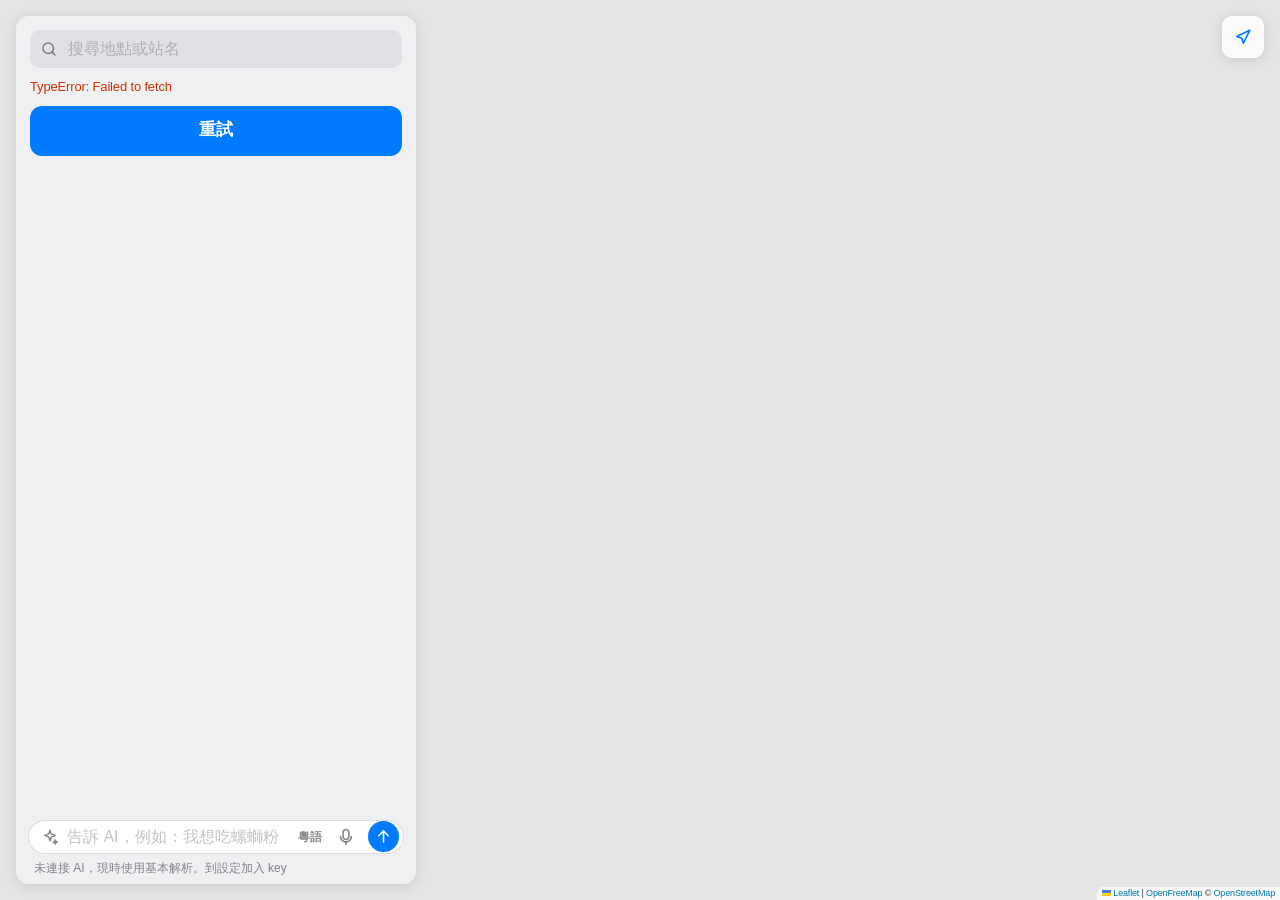
==== commit 20208af2: "Lay the web app out like Apple Maps - Search moves into the bottom sheet, leaving the map uncovered " ====
--- a/index.html
+++ b/index.html
@@ -21,13 +21,13 @@
 <body>
   <div id="app">
     <div id="map"></div>
-    <section id="top"></section>
+    <button id="locate" aria-label="Show my location"></button>
     <section id="panel">
       <div id="grabber" role="slider" aria-label="Resize panel" aria-valuetext="half" tabindex="0"></div>
+      <div id="top"></div>
       <div id="sheet"></div>
       <div id="bottom"></div>
     </section>
-    <nav id="tabs" aria-label="Main"></nav>
   </div>
   <noscript>hktransport 需要 JavaScript。</noscript>
   <script src="vendor/leaflet.js"></script>
--- a/styles.css
+++ b/styles.css
@@ -35,26 +35,17 @@
 /* Frame */
 #app { position: fixed; inset: 0; overflow: hidden; }
 #map { position: absolute; inset: 0; background: #e4e6e4; z-index: 0; }
-#top { position: absolute; z-index: 20; top: calc(env(safe-area-inset-top) + 10px); left: 10px; right: 10px; display: flex; flex-direction: column; gap: 6px; }
+#top { flex: none; padding: 0 14px 8px; display: flex; flex-direction: column; gap: 8px; }
 #top:empty { display: none; }
-#panel { position: absolute; z-index: 10; left: 0; right: 0; bottom: var(--tabs-h); height: var(--panel-h); display: flex; flex-direction: column; background: var(--material); -webkit-backdrop-filter: var(--blur); backdrop-filter: var(--blur); border-radius: 14px 14px 0 0; box-shadow: 0 -1px 12px rgba(0, 0, 0, .14); transition: height .28s cubic-bezier(.2, .8, .2, 1); }
+#panel { position: absolute; z-index: 10; left: 0; right: 0; bottom: 0; height: var(--panel-h); display: flex; flex-direction: column; background: var(--material); -webkit-backdrop-filter: var(--blur); backdrop-filter: var(--blur); border-radius: 14px 14px 0 0; box-shadow: 0 -1px 12px rgba(0, 0, 0, .14); transition: height .28s cubic-bezier(.2, .8, .2, 1); }
 #panel.dragging { transition: none; }
 #grabber { flex: none; padding: 9px 0 7px; display: grid; place-items: center; touch-action: none; cursor: grab; }
 #grabber::before { content: ""; width: 36px; height: 5px; border-radius: 3px; background: var(--faint); }
-#sheet { flex: 1 1 0; min-height: 0; overflow-y: auto; -webkit-overflow-scrolling: touch; padding: 2px 14px 12px; display: flex; flex-direction: column; gap: 10px; }
+#sheet { flex: 1 1 0; min-height: 0; overflow-y: auto; -webkit-overflow-scrolling: touch; padding: 2px 14px calc(env(safe-area-inset-bottom) + 12px); display: flex; flex-direction: column; gap: 10px; }
 #sheet > * { flex: none; }
-#bottom { flex: none; padding: 6px 12px 8px; display: flex; flex-direction: column; gap: 6px; }
+#bottom { flex: none; padding: 6px 12px calc(env(safe-area-inset-bottom) + 8px); display: flex; flex-direction: column; gap: 6px; }
 #bottom:empty { display: none; }
-#tabs { position: absolute; z-index: 30; left: 0; right: 0; bottom: 0; display: flex; background: var(--bar); -webkit-backdrop-filter: var(--blur); backdrop-filter: var(--blur); border-top: .5px solid var(--line); padding-bottom: env(safe-area-inset-bottom); }
-#tabs button { flex: 1; padding: 7px 0 5px; display: flex; flex-direction: column; align-items: center; gap: 1px; color: var(--muted); font-size: 10px; font-weight: 500; letter-spacing: 0; }
-#tabs button[aria-current="page"] { color: var(--accent); }
-
-/* Pages without a map fill the screen. */
-#app.page { background: var(--bg); }
-#app.page #map { visibility: hidden; }
-#app.page #panel { background: var(--bg); -webkit-backdrop-filter: none; backdrop-filter: none; box-shadow: none; border-radius: 0; }
-#app.page #grabber { display: none; }
-#app.page #sheet { padding-top: 10px; }
+#locate { position: absolute; z-index: 5; top: calc(env(safe-area-inset-top) + 12px); right: 12px; width: 42px; height: 42px; display: grid; place-items: center; border-radius: 10px; color: var(--accent); background: var(--float); -webkit-backdrop-filter: var(--blur); backdrop-filter: var(--blur); box-shadow: var(--shadow); }
 
 /* Helpers */
 .row { display: flex; align-items: center; gap: 8px; }
@@ -71,7 +62,7 @@
 .page-title { font-size: 34px; font-weight: 700; letter-spacing: -.02em; line-height: 1.15; margin: 4px 2px 6px; }
 
 /* Search */
-.search-card { background: var(--float); -webkit-backdrop-filter: var(--blur); backdrop-filter: var(--blur); border-radius: var(--radius); box-shadow: var(--shadow); padding: 4px 6px 4px 12px; display: flex; align-items: center; gap: 8px; }
+.search-card { background: var(--surface); border-radius: var(--radius); padding: 2px 6px 2px 12px; display: flex; align-items: center; gap: 8px; }
 .places { flex: 1; min-width: 0; display: grid; grid-template-columns: 14px 1fr; align-items: center; column-gap: 10px; }
 .places .rail { grid-row: 1 / 4; grid-column: 1; align-self: stretch; display: flex; flex-direction: column; align-items: center; justify-content: center; padding: 14px 0; }
 .places .rail i { width: 10px; height: 10px; border-radius: 50%; border: 2.5px solid var(--accent); flex: none; }
@@ -79,8 +70,20 @@
 .places .rail b { flex: 1; width: 2px; margin: 3px 0; background: repeating-linear-gradient(var(--faint) 0 3px, transparent 3px 6px); }
 .places .place { grid-column: 2; display: flex; align-items: center; height: 42px; }
 .places hr { grid-column: 2; width: 100%; border: 0; height: 1px; margin: 0; background: var(--line); }
-.search-card.single { padding: 0 4px 0 12px; height: 46px; }
-#app.page .search-card.single { background: var(--raised); -webkit-backdrop-filter: none; backdrop-filter: none; box-shadow: none; height: 38px; border-radius: var(--radius-sm); }
+.search-card.single { background: var(--raised); padding: 0 4px 0 10px; height: 38px; border-radius: var(--radius-sm); flex: 1; min-width: 0; }
+.search-card.single .icon-button { width: 32px; height: 32px; }
+.round { width: 30px; height: 30px; flex: none; display: grid; place-items: center; border-radius: 50%; background: var(--raised); color: var(--muted); }
+.view-title { font-size: 28px; font-weight: 700; letter-spacing: -.02em; line-height: 1.15; }
+
+/* Home */
+.shortcuts { display: grid; grid-template-columns: repeat(4, 1fr); gap: 8px; background: var(--surface); border-radius: var(--radius); padding: 12px 4px; }
+.shortcuts button { display: flex; flex-direction: column; align-items: center; gap: 5px; font-size: 12px; }
+.shortcuts i { width: 46px; height: 46px; border-radius: 50%; display: grid; place-items: center; color: #fff; background: var(--accent); }
+.section { font-size: 15px; font-weight: 600; margin: 4px 2px -2px; display: flex; justify-content: space-between; align-items: baseline; }
+.list { background: var(--surface); border-radius: var(--radius); overflow: hidden; }
+.list button.item { width: 100%; display: flex; align-items: center; gap: 11px; padding: 10px 13px; text-align: left; }
+.list button.item + button.item { box-shadow: inset 0 .5px 0 var(--line); }
+.list .dot { width: 30px; height: 30px; flex: none; border-radius: 50%; display: grid; place-items: center; color: var(--muted); background: var(--raised); }
 .icon-button { width: 38px; height: 38px; flex: none; display: grid; place-items: center; border-radius: 50%; color: var(--muted); }
 .icon-button.on { color: var(--accent); }
 .go { width: 38px; height: 38px; flex: none; display: grid; place-items: center; border-radius: 50%; background: var(--accent); color: var(--on-accent); }
@@ -96,7 +99,6 @@
 
 /* History */
 .history { display: flex; align-items: center; gap: 8px; font-size: 13px; }
-#top .history { background: var(--float); -webkit-backdrop-filter: var(--blur); backdrop-filter: var(--blur); border-radius: var(--radius); box-shadow: var(--shadow); padding: 7px 10px; }
 .history .list { display: flex; gap: 6px; flex: 1; min-width: 0; overflow: hidden; }
 .history .list.open { flex-wrap: wrap; }
 .history .chip { background: var(--raised); border-radius: 14px; padding: 3px 10px; white-space: nowrap; flex: none; }
@@ -158,17 +160,15 @@
 .pin.end { width: 22px; height: 22px; margin: -11px 0 0 -11px; border-radius: 7px; }
 .me { width: 20px; height: 20px; margin: -10px 0 0 -10px; border-radius: 50%; background: #2f7bf6; border: 3px solid #fff; box-shadow: 0 0 0 7px rgba(47, 123, 246, .2), 0 1px 4px rgba(0, 0, 0, .4); }
 .leaflet-container { font: inherit; }
-.leaflet-bottom { bottom: calc(var(--tabs-h) + var(--panel-h)); transition: bottom .28s; }
+.leaflet-bottom { bottom: var(--panel-h); transition: bottom .28s; }
 .leaflet-control-attribution { font-size: 9px; background: rgba(255, 255, 255, .7) !important; color: #444; border-radius: 6px 0 0 0; }
 
-/* Wider screens: one floating column beside the map. */
+/* Wider screens: the same panel floats beside the map. */
 @media (min-width: 820px) {
-  #top { left: 16px; right: auto; width: 400px; top: 16px; }
-  #panel, #app.page #panel { left: 16px; right: auto; width: 400px; top: calc(var(--top-h) + 24px); bottom: calc(var(--tabs-h) + 24px); height: auto; border-radius: var(--radius); box-shadow: var(--shadow); background: var(--material); -webkit-backdrop-filter: var(--blur); backdrop-filter: var(--blur); }
+  #panel { left: 16px; right: auto; width: 400px; top: 16px; bottom: 16px; height: auto; border-radius: var(--radius); box-shadow: var(--shadow); }
   #grabber { display: none; }
-  #sheet { padding-top: 12px; }
-  #tabs { left: 16px; right: auto; bottom: 16px; width: 400px; border-radius: var(--radius); border: 0; box-shadow: var(--shadow); padding-bottom: 0; }
-  #app.page #map { visibility: visible; }
+  #top { padding-top: 14px; }
   .leaflet-bottom { bottom: 0; }
-  .nav-banner { left: 432px; right: 16px; top: 16px; }
+  .nav-banner { left: 432px; right: 70px; top: 16px; }
+  #locate { top: 16px; right: 16px; }
 }
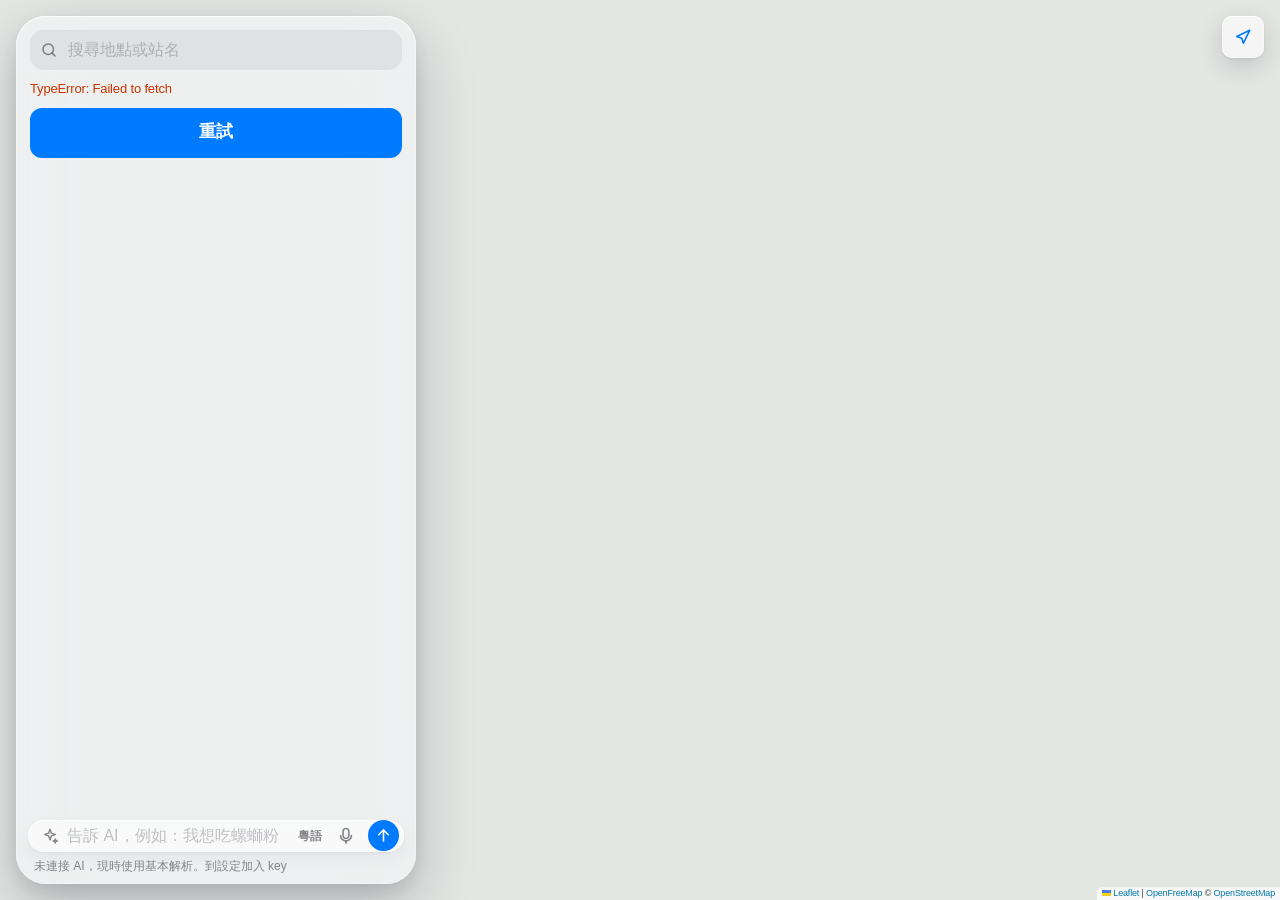
==== commit ebb3f60f: "Let the whole sheet drag and add MapTiler maps Only the small handle could resize the sheet, so a ro" ====
--- a/index.html
+++ b/index.html
@@ -10,7 +10,7 @@
   <meta name="apple-mobile-web-app-capable" content="yes">
   <meta name="apple-mobile-web-app-status-bar-style" content="default">
   <meta name="apple-mobile-web-app-title" content="hktransport">
-  <meta http-equiv="Content-Security-Policy" content="default-src 'self'; script-src 'self'; style-src 'self' 'unsafe-inline'; img-src 'self' data: blob:; connect-src 'self' https://tiles.openfreemap.org https://data.hkbus.app https://hkbus.github.io https://data.etabus.gov.hk https://rt.data.gov.hk https://data.etagmb.gov.hk https://www.map.gov.hk https://photon.komoot.io https://api.deepseek.com; worker-src 'self' blob:; manifest-src 'self'; base-uri 'none'; form-action 'none'">
+  <meta http-equiv="Content-Security-Policy" content="default-src 'self'; script-src 'self'; style-src 'self' 'unsafe-inline'; img-src 'self' data: blob:; connect-src 'self' https://api.maptiler.com https://tiles.openfreemap.org https://data.hkbus.app https://hkbus.github.io https://data.etabus.gov.hk https://rt.data.gov.hk https://data.etagmb.gov.hk https://www.map.gov.hk https://photon.komoot.io https://api.deepseek.com; worker-src 'self' blob:; manifest-src 'self'; base-uri 'none'; form-action 'none'">
   <link rel="manifest" href="manifest.webmanifest">
   <link rel="icon" href="icon-192.png">
   <link rel="apple-touch-icon" href="apple-touch-icon.png">
--- a/styles.css
+++ b/styles.css
@@ -4,9 +4,15 @@
   --bg: #f2f2f7; --surface: #ffffff; --raised: rgba(118, 118, 128, .12); --ink: #000000;
   --muted: rgba(60, 60, 67, .6); --faint: rgba(60, 60, 67, .3); --line: rgba(60, 60, 67, .18);
   --accent: #007aff; --on-accent: #ffffff; --live: #248a3d; --warn: #c93400; --danger: #ff3b30; --ai: #8944ab;
-  --ai-soft: rgba(175, 82, 222, .1); --material: rgba(242, 242, 247, .78); --bar: rgba(249, 249, 249, .82);
-  --float: rgba(255, 255, 255, .82); --selected: #ffffff; --blur: saturate(180%) blur(22px);
-  --shadow: 0 2px 14px rgba(0, 0, 0, .12);
+  --ai-soft: rgba(175, 82, 222, .1); --material: rgba(246, 246, 250, .58); --tile: rgba(255, 255, 255, .62);
+  --float: rgba(255, 255, 255, .6); --selected: #ffffff; --blur: saturate(190%) blur(30px);
+  --rim: inset 0 1px 0 rgba(255, 255, 255, .85), inset 0 0 0 .5px rgba(255, 255, 255, .45);
+  --lift: 0 24px 60px rgba(15, 20, 30, .22), 0 6px 18px rgba(15, 20, 30, .1);
+  --shadow: 0 8px 24px rgba(15, 20, 30, .16), 0 1px 3px rgba(15, 20, 30, .08);
+  --tile-shadow: 0 1px 2px rgba(15, 20, 30, .05), 0 6px 16px rgba(15, 20, 30, .05);
+  --spring: linear(0, 0.046, 0.154, 0.29, 0.433, 0.567, 0.685, 0.783, 0.861, 0.919, 0.962, 0.991, 1.009, 1.019, 1.024, 1.025, 1.023, 1.02, 1.017, 1.013, 1.01, 1.007, 1.005, 1.003, 1.002, 1.001, 1);
+  --pop: linear(0, 0.052, 0.179, 0.346, 0.523, 0.69, 0.834, 0.948, 1.03, 1.084, 1.112, 1.12, 1.114, 1.099, 1.079, 1.058, 1.038, 1.02, 1.006, 0.996, 0.99, 0.987, 0.986, 0.986, 0.988, 0.99, 1);
+  --ease-out: cubic-bezier(.22, .8, .24, 1);
   --radius: 13px; --radius-sm: 10px; --panel-h: 46%; --tabs-h: 60px; --top-h: 120px;
 }
 @media (prefers-color-scheme: dark) {
@@ -14,8 +20,11 @@
     --bg: #000000; --surface: #1c1c1e; --raised: rgba(118, 118, 128, .24); --ink: #ffffff;
     --muted: rgba(235, 235, 245, .6); --faint: rgba(235, 235, 245, .3); --line: rgba(84, 84, 88, .55);
     --accent: #0a84ff; --live: #30d158; --warn: #ff9f0a; --danger: #ff453a; --ai: #bf5af2;
-    --ai-soft: rgba(191, 90, 242, .14); --material: rgba(18, 18, 20, .78); --bar: rgba(22, 22, 23, .82);
-    --float: rgba(44, 44, 46, .8); --selected: #636366; --shadow: 0 2px 14px rgba(0, 0, 0, .5);
+    --ai-soft: rgba(191, 90, 242, .14); --material: rgba(24, 24, 28, .56); --tile: rgba(255, 255, 255, .07);
+    --float: rgba(50, 50, 54, .55); --selected: #636366;
+    --rim: inset 0 1px 0 rgba(255, 255, 255, .16), inset 0 0 0 .5px rgba(255, 255, 255, .1);
+    --lift: 0 24px 60px rgba(0, 0, 0, .6), 0 6px 18px rgba(0, 0, 0, .35);
+    --shadow: 0 8px 24px rgba(0, 0, 0, .5), 0 1px 3px rgba(0, 0, 0, .3); --tile-shadow: 0 1px 2px rgba(0, 0, 0, .25);
   }
   .leaflet-container { background: #0e0e10; }
 }
@@ -34,18 +43,24 @@
 
 /* Frame */
 #app { position: fixed; inset: 0; overflow: hidden; }
-#map { position: absolute; inset: 0; background: #e4e6e4; z-index: 0; }
+#map { position: absolute; inset: 0; background: #e4e6e4; z-index: 0; transition: transform .55s var(--ease-out), filter .55s var(--ease-out), border-radius .55s var(--ease-out); }
+/* Depth: with the sheet fully open the map recedes behind it. */
+#app.sheet-full #map { transform: scale(.94) translateY(-14px); filter: brightness(.72) saturate(.85); border-radius: 22px; overflow: hidden; }
+#app.sheet-full #locate { opacity: 0; transform: scale(.7); pointer-events: none; }
 #top { flex: none; padding: 0 14px 8px; display: flex; flex-direction: column; gap: 8px; }
 #top:empty { display: none; }
-#panel { position: absolute; z-index: 10; left: 0; right: 0; bottom: 0; height: var(--panel-h); display: flex; flex-direction: column; background: var(--material); -webkit-backdrop-filter: var(--blur); backdrop-filter: var(--blur); border-radius: 14px 14px 0 0; box-shadow: 0 -1px 12px rgba(0, 0, 0, .14); transition: height .28s cubic-bezier(.2, .8, .2, 1); }
+#panel { position: absolute; z-index: 10; left: 8px; right: 8px; bottom: calc(env(safe-area-inset-bottom) + 8px); height: var(--panel-h); display: flex; flex-direction: column; overflow: hidden; background: var(--material); -webkit-backdrop-filter: var(--blur); backdrop-filter: var(--blur); border-radius: 30px; box-shadow: var(--rim), var(--lift); transition: height .34s var(--ease-out); transition: height .62s var(--spring); will-change: height; }
 #panel.dragging { transition: none; }
+#panel.dragging { user-select: none; -webkit-user-select: none; }
+/* Vertical drags move the sheet until it is full; sideways swipes still scroll chips. */
+#top, #bottom, #app:not(.sheet-full) #sheet { touch-action: pan-x; }
 #grabber { flex: none; padding: 9px 0 7px; display: grid; place-items: center; touch-action: none; cursor: grab; }
 #grabber::before { content: ""; width: 36px; height: 5px; border-radius: 3px; background: var(--faint); }
-#sheet { flex: 1 1 0; min-height: 0; overflow-y: auto; -webkit-overflow-scrolling: touch; padding: 2px 14px calc(env(safe-area-inset-bottom) + 12px); display: flex; flex-direction: column; gap: 10px; }
+#sheet { flex: 1 1 0; min-height: 0; overflow-y: auto; -webkit-overflow-scrolling: touch; padding: 2px 14px 14px; display: flex; flex-direction: column; gap: 10px; }
 #sheet > * { flex: none; }
-#bottom { flex: none; padding: 6px 12px calc(env(safe-area-inset-bottom) + 8px); display: flex; flex-direction: column; gap: 6px; }
+#bottom { flex: none; padding: 6px 12px 10px; display: flex; flex-direction: column; gap: 6px; }
 #bottom:empty { display: none; }
-#locate { position: absolute; z-index: 5; top: calc(env(safe-area-inset-top) + 12px); right: 12px; width: 42px; height: 42px; display: grid; place-items: center; border-radius: 10px; color: var(--accent); background: var(--float); -webkit-backdrop-filter: var(--blur); backdrop-filter: var(--blur); box-shadow: var(--shadow); }
+#locate { position: absolute; z-index: 5; top: calc(env(safe-area-inset-top) + 12px); right: 12px; width: 42px; height: 42px; display: grid; place-items: center; border-radius: 10px; color: var(--accent); background: var(--float); -webkit-backdrop-filter: var(--blur); backdrop-filter: var(--blur); box-shadow: var(--rim), var(--shadow); transition: opacity .3s, transform .45s var(--pop); }
 
 /* Helpers */
 .row { display: flex; align-items: center; gap: 8px; }
@@ -62,7 +77,7 @@
 .page-title { font-size: 34px; font-weight: 700; letter-spacing: -.02em; line-height: 1.15; margin: 4px 2px 6px; }
 
 /* Search */
-.search-card { background: var(--surface); border-radius: var(--radius); padding: 2px 6px 2px 12px; display: flex; align-items: center; gap: 8px; }
+.search-card { background: var(--tile); box-shadow: var(--rim), var(--tile-shadow); border-radius: 18px; padding: 2px 6px 2px 12px; display: flex; align-items: center; gap: 8px; }
 .places { flex: 1; min-width: 0; display: grid; grid-template-columns: 14px 1fr; align-items: center; column-gap: 10px; }
 .places .rail { grid-row: 1 / 4; grid-column: 1; align-self: stretch; display: flex; flex-direction: column; align-items: center; justify-content: center; padding: 14px 0; }
 .places .rail i { width: 10px; height: 10px; border-radius: 50%; border: 2.5px solid var(--accent); flex: none; }
@@ -70,17 +85,18 @@
 .places .rail b { flex: 1; width: 2px; margin: 3px 0; background: repeating-linear-gradient(var(--faint) 0 3px, transparent 3px 6px); }
 .places .place { grid-column: 2; display: flex; align-items: center; height: 42px; }
 .places hr { grid-column: 2; width: 100%; border: 0; height: 1px; margin: 0; background: var(--line); }
-.search-card.single { background: var(--raised); padding: 0 4px 0 10px; height: 38px; border-radius: var(--radius-sm); flex: 1; min-width: 0; }
+.search-card.single { background: var(--raised); box-shadow: none; padding: 0 4px 0 10px; height: 40px; border-radius: 14px; flex: 1; min-width: 0; transition: background .25s, box-shadow .25s; }
+.search-card.single:focus-within { background: var(--tile); box-shadow: var(--rim), 0 0 0 2.5px color-mix(in srgb, var(--accent) 45%, transparent); }
 .search-card.single .icon-button { width: 32px; height: 32px; }
 .round { width: 30px; height: 30px; flex: none; display: grid; place-items: center; border-radius: 50%; background: var(--raised); color: var(--muted); }
 .view-title { font-size: 28px; font-weight: 700; letter-spacing: -.02em; line-height: 1.15; }
 
 /* Home */
-.shortcuts { display: grid; grid-template-columns: repeat(4, 1fr); gap: 8px; background: var(--surface); border-radius: var(--radius); padding: 12px 4px; }
+.shortcuts { display: grid; grid-template-columns: repeat(4, 1fr); gap: 8px; background: var(--tile); box-shadow: var(--rim), var(--tile-shadow); border-radius: 20px; padding: 13px 4px; }
 .shortcuts button { display: flex; flex-direction: column; align-items: center; gap: 5px; font-size: 12px; }
-.shortcuts i { width: 46px; height: 46px; border-radius: 50%; display: grid; place-items: center; color: #fff; background: var(--accent); }
+.shortcuts i { width: 46px; height: 46px; border-radius: 50%; display: grid; place-items: center; color: #fff; background: var(--accent); box-shadow: inset 0 1px 0 rgba(255, 255, 255, .35), 0 6px 14px color-mix(in srgb, var(--accent) 35%, transparent); }
 .section { font-size: 15px; font-weight: 600; margin: 4px 2px -2px; display: flex; justify-content: space-between; align-items: baseline; }
-.list { background: var(--surface); border-radius: var(--radius); overflow: hidden; }
+.list { background: var(--tile); box-shadow: var(--rim), var(--tile-shadow); border-radius: 20px; overflow: hidden; }
 .list button.item { width: 100%; display: flex; align-items: center; gap: 11px; padding: 10px 13px; text-align: left; }
 .list button.item + button.item { box-shadow: inset 0 .5px 0 var(--line); }
 .list .dot { width: 30px; height: 30px; flex: none; border-radius: 50%; display: grid; place-items: center; color: var(--muted); background: var(--raised); }
@@ -93,9 +109,11 @@
 .link { color: var(--accent); font-size: 15px; flex: none; }
 .back { display: flex; align-items: center; gap: 1px; color: var(--accent); font-size: 17px; margin-left: -6px; align-self: flex-start; }
 
-.segments { display: flex; background: var(--raised); border-radius: 9px; padding: 2px; gap: 2px; }
-.segments button { flex: 1; padding: 5px 4px; border-radius: 7px; font-size: 13px; font-weight: 500; color: var(--ink); white-space: nowrap; }
-.segments button[aria-pressed="true"] { background: var(--selected); font-weight: 600; box-shadow: 0 3px 8px rgba(0, 0, 0, .12), 0 3px 1px rgba(0, 0, 0, .04); }
+.segments { position: relative; display: flex; background: var(--raised); border-radius: 12px; padding: 2px; }
+/* The thumb slides between options rather than jumping. */
+.segments::before { content: ""; position: absolute; top: 2px; bottom: 2px; left: 2px; width: calc((100% - 4px) / var(--n)); border-radius: 10px; background: var(--selected); box-shadow: 0 3px 8px rgba(0, 0, 0, .12), 0 3px 1px rgba(0, 0, 0, .04); transform: translateX(calc(var(--i) * 100%)); transition: transform .45s var(--pop); }
+.segments button { position: relative; flex: 1 1 0; min-width: 0; padding: 6px 4px; font-size: 13px; font-weight: 500; color: var(--ink); white-space: nowrap; }
+.segments button[aria-pressed="true"] { font-weight: 600; }
 
 /* History */
 .history { display: flex; align-items: center; gap: 8px; font-size: 13px; }
@@ -104,14 +122,17 @@
 .history .chip { background: var(--raised); border-radius: 14px; padding: 3px 10px; white-space: nowrap; flex: none; }
 
 /* Cards */
-.card { background: var(--surface); border-radius: var(--radius); padding: 12px 14px; display: flex; flex-direction: column; gap: 10px; }
+.card { background: var(--tile); box-shadow: var(--rim), var(--tile-shadow); border-radius: 20px; padding: 13px 15px; display: flex; flex-direction: column; gap: 10px; transition: box-shadow .3s; }
+.card.open { box-shadow: var(--rim), var(--shadow); }
 .tap { text-align: left; width: 100%; display: block; color: inherit; }
 .minutes { font-size: 30px; font-weight: 700; letter-spacing: -.02em; font-variant-numeric: tabular-nums; line-height: 1; }
 .badge { display: inline-block; min-width: 30px; padding: 2px 8px; border-radius: 7px; font-size: 12.5px; font-weight: 700; text-align: center; color: #fff; white-space: nowrap; }
 .badge.dark { color: #15181c; }
 .chips { display: flex; flex-wrap: wrap; align-items: center; gap: 5px; color: var(--faint); }
 .walk { display: inline-flex; align-items: center; gap: 1px; font-size: 12.5px; color: var(--muted); }
-.pulse { width: 7px; height: 7px; border-radius: 50%; background: var(--live); box-shadow: 0 0 0 3px color-mix(in srgb, var(--live) 22%, transparent); flex: none; }
+.pulse { position: relative; width: 7px; height: 7px; border-radius: 50%; background: var(--live); flex: none; }
+.pulse::after { content: ""; position: absolute; inset: 0; border-radius: 50%; background: var(--live); animation: ripple 1.8s var(--ease-out) infinite; }
+@keyframes ripple { from { transform: scale(1); opacity: .6; } to { transform: scale(3.2); opacity: 0; } }
 .notice { color: var(--warn); font-size: 13px; }
 .status { display: flex; align-items: center; gap: 8px; font-size: 13px; color: var(--muted); }
 .spinner { width: 15px; height: 15px; border: 2px solid var(--line); border-top-color: var(--accent); border-radius: 50%; animation: spin .8s linear infinite; flex: none; }
@@ -134,10 +155,11 @@
 
 /* AI */
 /* Like the Messages text field, with the send button inside. */
-.field { display: flex; align-items: center; gap: 6px; height: 40px; padding: 0 4px 0 12px; background: var(--surface); border: .5px solid var(--line); border-radius: 20px; flex: 1; min-width: 0; }
+.field { display: flex; align-items: center; gap: 6px; height: 42px; padding: 0 5px 0 13px; background: var(--tile); box-shadow: var(--rim), var(--tile-shadow); border-radius: 21px; flex: 1; min-width: 0; transition: box-shadow .25s; }
+.field:focus-within { box-shadow: var(--rim), 0 0 0 2.5px color-mix(in srgb, var(--accent) 45%, transparent); }
 .field .go { width: 31px; height: 31px; }
 .field .icon-button { width: 32px; height: 32px; }
-.field.plain { background: var(--raised); border: 0; border-radius: var(--radius-sm); padding: 0 12px; flex: none; }
+.field.plain { background: var(--raised); box-shadow: none; border-radius: var(--radius-sm); padding: 0 12px; flex: none; }
 .reply { background: var(--ai-soft); border-radius: var(--radius-sm); padding: 9px 11px; font-size: 13.5px; display: flex; gap: 7px; color: var(--ink); }
 .reply svg { color: var(--ai); margin-top: 2px; }
 .area { background: var(--ai-soft); border-radius: var(--radius-sm); padding: 10px 12px; display: flex; flex-direction: column; gap: 9px; }
@@ -148,7 +170,7 @@
 .lang { font-size: 12px; font-weight: 600; color: var(--muted); flex: none; padding: 0 2px; }
 
 /* Map marks */
-.nav-banner { position: absolute; z-index: 25; top: calc(env(safe-area-inset-top) + 10px); left: 10px; right: 10px; background: rgba(28, 28, 30, .9); -webkit-backdrop-filter: var(--blur); backdrop-filter: var(--blur); color: #fff; border-radius: var(--radius); padding: 12px 14px; display: flex; align-items: center; gap: 10px; font-size: 15px; font-weight: 600; box-shadow: var(--shadow); }
+.nav-banner { animation: drop .6s var(--spring) both; position: absolute; z-index: 25; top: calc(env(safe-area-inset-top) + 10px); left: 10px; right: 10px; background: rgba(28, 28, 30, .72); -webkit-backdrop-filter: var(--blur); backdrop-filter: var(--blur); color: #fff; border-radius: 22px; padding: 13px 15px; display: flex; align-items: center; gap: 10px; font-size: 15px; font-weight: 600; box-shadow: inset 0 1px 0 rgba(255, 255, 255, .18), var(--lift); }
 .nav-banner button { background: rgba(255, 255, 255, .2); color: inherit; border-radius: 9px; padding: 6px 12px; font-size: 13px; font-weight: 600; flex: none; }
 .stop-label { background: var(--surface); color: var(--ink); border: 0; box-shadow: 0 1px 3px rgba(0, 0, 0, .18); font-size: 11.5px; font-weight: 500; padding: 1px 5px; border-radius: 5px; }
 .stop-label::before { display: none; }
@@ -160,15 +182,58 @@
 .pin.end { width: 22px; height: 22px; margin: -11px 0 0 -11px; border-radius: 7px; }
 .me { width: 20px; height: 20px; margin: -10px 0 0 -10px; border-radius: 50%; background: #2f7bf6; border: 3px solid #fff; box-shadow: 0 0 0 7px rgba(47, 123, 246, .2), 0 1px 4px rgba(0, 0, 0, .4); }
 .leaflet-container { font: inherit; }
-.leaflet-bottom { bottom: var(--panel-h); transition: bottom .28s; }
+.leaflet-bottom { bottom: calc(var(--panel-h) + 8px); transition: bottom .5s var(--ease-out); }
 .leaflet-control-attribution { font-size: 9px; background: rgba(255, 255, 255, .7) !important; color: #444; border-radius: 6px 0 0 0; }
 
 /* Wider screens: the same panel floats beside the map. */
 @media (min-width: 820px) {
-  #panel { left: 16px; right: auto; width: 400px; top: 16px; bottom: 16px; height: auto; border-radius: var(--radius); box-shadow: var(--shadow); }
+  #panel { left: 16px; right: auto; width: 400px; top: 16px; bottom: 16px; height: auto; }
+  #app.sheet-full #map { transform: none; filter: none; border-radius: 0; }
+  #app.sheet-full #locate { opacity: 1; transform: none; pointer-events: auto; }
   #grabber { display: none; }
+  #top, #bottom, #app:not(.sheet-full) #sheet { touch-action: auto; }
   #top { padding-top: 14px; }
   .leaflet-bottom { bottom: 0; }
   .nav-banner { left: 432px; right: 70px; top: 16px; }
   #locate { top: 16px; right: 16px; }
 }
+
+/* Motion */
+button { transition: transform .4s var(--pop), opacity .2s; }
+button:active:not(:disabled) { transform: scale(.95); transition-duration: .08s; }
+.card > .tap:active, .list button.item:active { transform: scale(.985); }
+.list button.item { transition: background .2s, transform .4s var(--pop); }
+.list button.item:active { background: var(--raised); }
+@keyframes rise { from { opacity: 0; transform: translateY(14px) scale(.98); } to { opacity: 1; transform: none; } }
+@keyframes from-right { from { opacity: 0; transform: translateX(26px); } to { opacity: 1; transform: none; } }
+@keyframes from-left { from { opacity: 0; transform: translateX(-26px); } to { opacity: 1; transform: none; } }
+@keyframes drop { from { opacity: 0; transform: translateY(-24px) scale(.96); } to { opacity: 1; transform: none; } }
+@keyframes shimmer { from { background-position: 180% 0; } to { background-position: -80% 0; } }
+@keyframes breathe { 0%, 100% { box-shadow: 0 0 0 0 color-mix(in srgb, var(--danger) 40%, transparent); } 50% { box-shadow: 0 0 0 7px transparent; } }
+@keyframes draw { from { stroke-dashoffset: 1; } to { stroke-dashoffset: 0; } }
+@keyframes pop-in { from { opacity: 0; transform: scale(.2); } to { opacity: 1; transform: none; } }
+
+#top.view-forward, #sheet.view-forward { animation: from-right .46s var(--ease-out) both; }
+#top.view-back, #sheet.view-back { animation: from-left .46s var(--ease-out) both; }
+#sheet.stagger > * { animation: rise .56s var(--ease-out) both; animation-delay: calc(var(--i, 0) * 55ms); }
+.reveal > .timeline .leg, .reveal > .primary { animation: rise .5s var(--ease-out) both; animation-delay: calc(var(--i, 0) * 70ms + 40ms); }
+.eta-box { animation: rise .42s var(--ease-out) both; }
+.eta-box + .eta-box { animation-delay: 60ms; }
+.reply, .area { animation: rise .5s var(--ease-out) both; }
+#mic.listening { border-radius: 50%; animation: breathe 1.4s ease-in-out infinite; }
+
+.skeleton { height: 96px; border-radius: 20px; background: linear-gradient(100deg, var(--raised) 30%, var(--tile) 50%, var(--raised) 70%); background-size: 220% 100%; animation: shimmer 1.5s linear infinite; }
+.skeleton + .skeleton { opacity: .7; }
+.skeleton + .skeleton + .skeleton { opacity: .4; }
+
+#map.entering .route-line { stroke-dasharray: 1; animation: draw .95s var(--ease-out) both; }
+#map.entering .stop-dot { transform-box: fill-box; transform-origin: center; animation: pop-in .5s var(--pop) both; animation-delay: calc(var(--i, 0) * 45ms + 250ms); }
+#map.entering .pin, #map.entering .route-chip { animation: pop-in .55s var(--pop) both; }
+.pin { transition: transform .4s var(--pop); }
+
+@media (prefers-reduced-motion: reduce) {
+  *, *::before, *::after { animation: none !important; transition: none !important; }
+}
+
+/* Their field shows focus, so the input itself does not need a second ring. */
+input:focus-visible { outline: none; }
